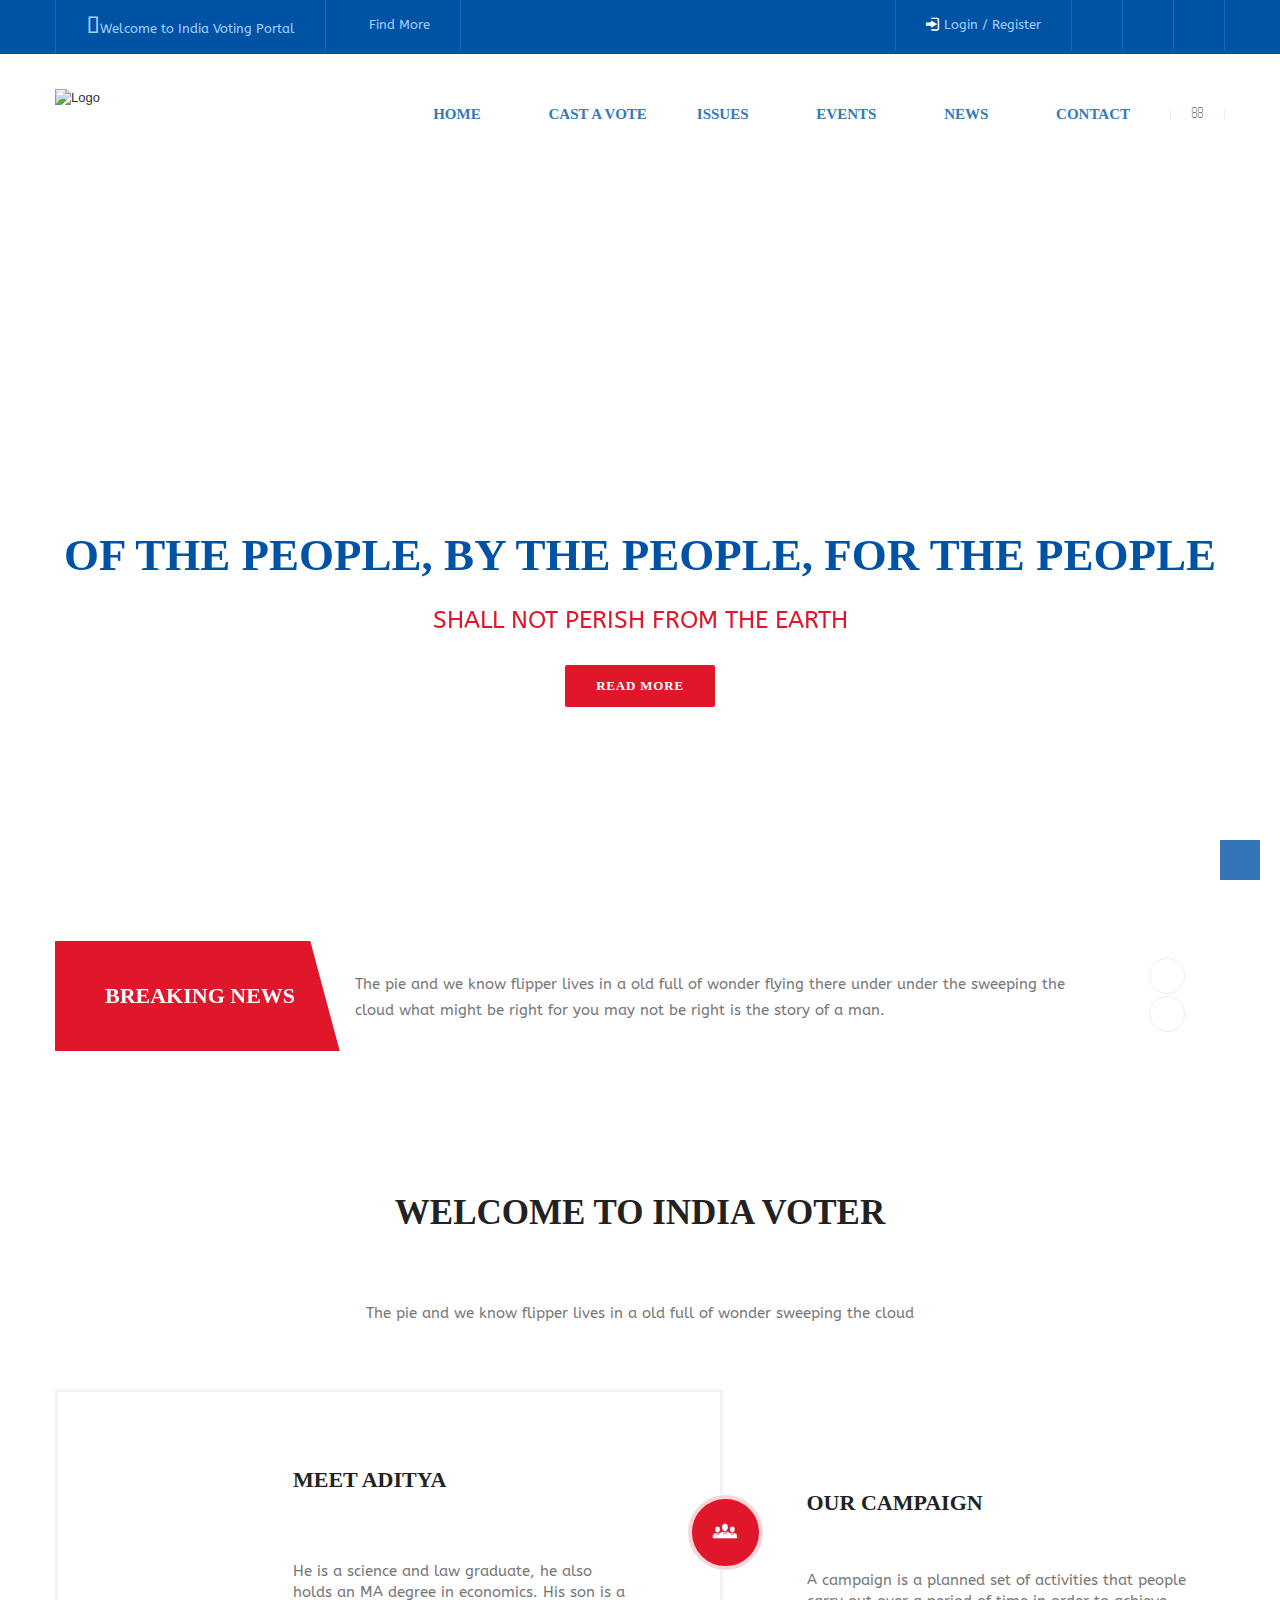
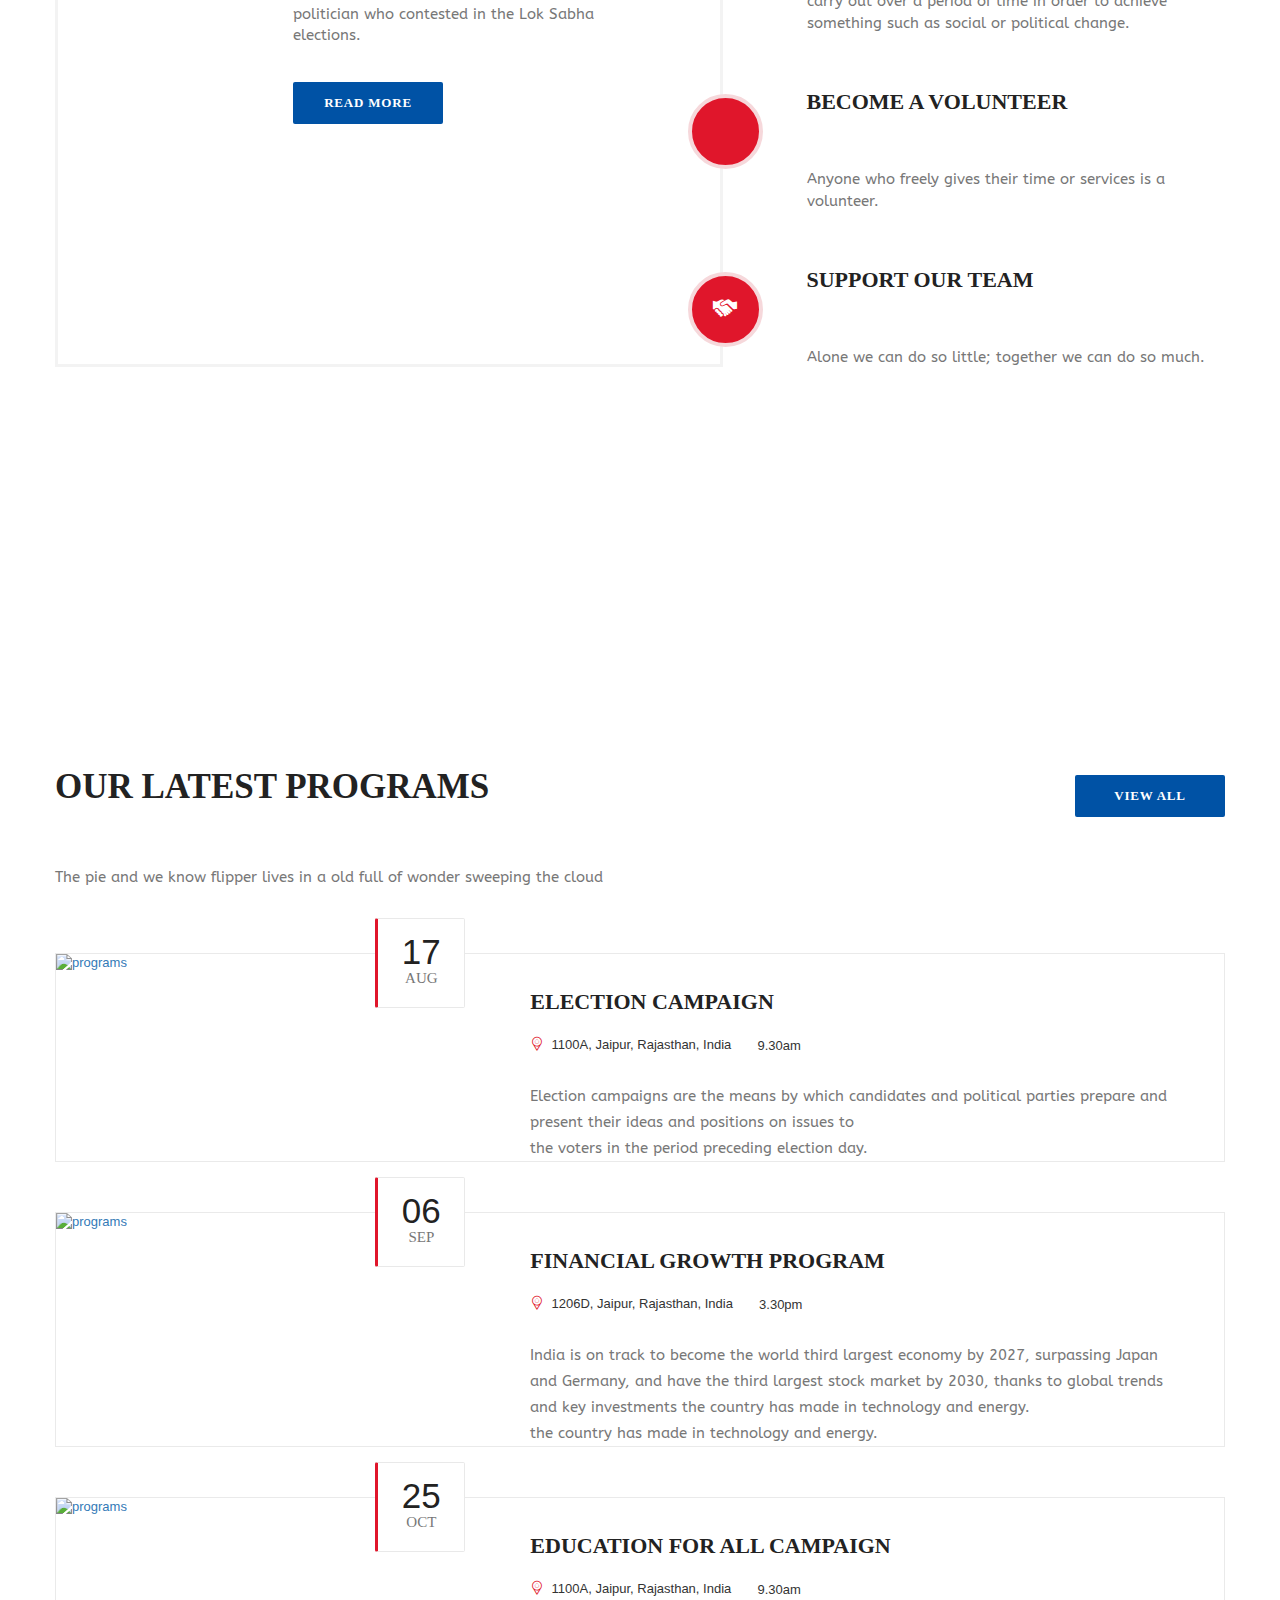
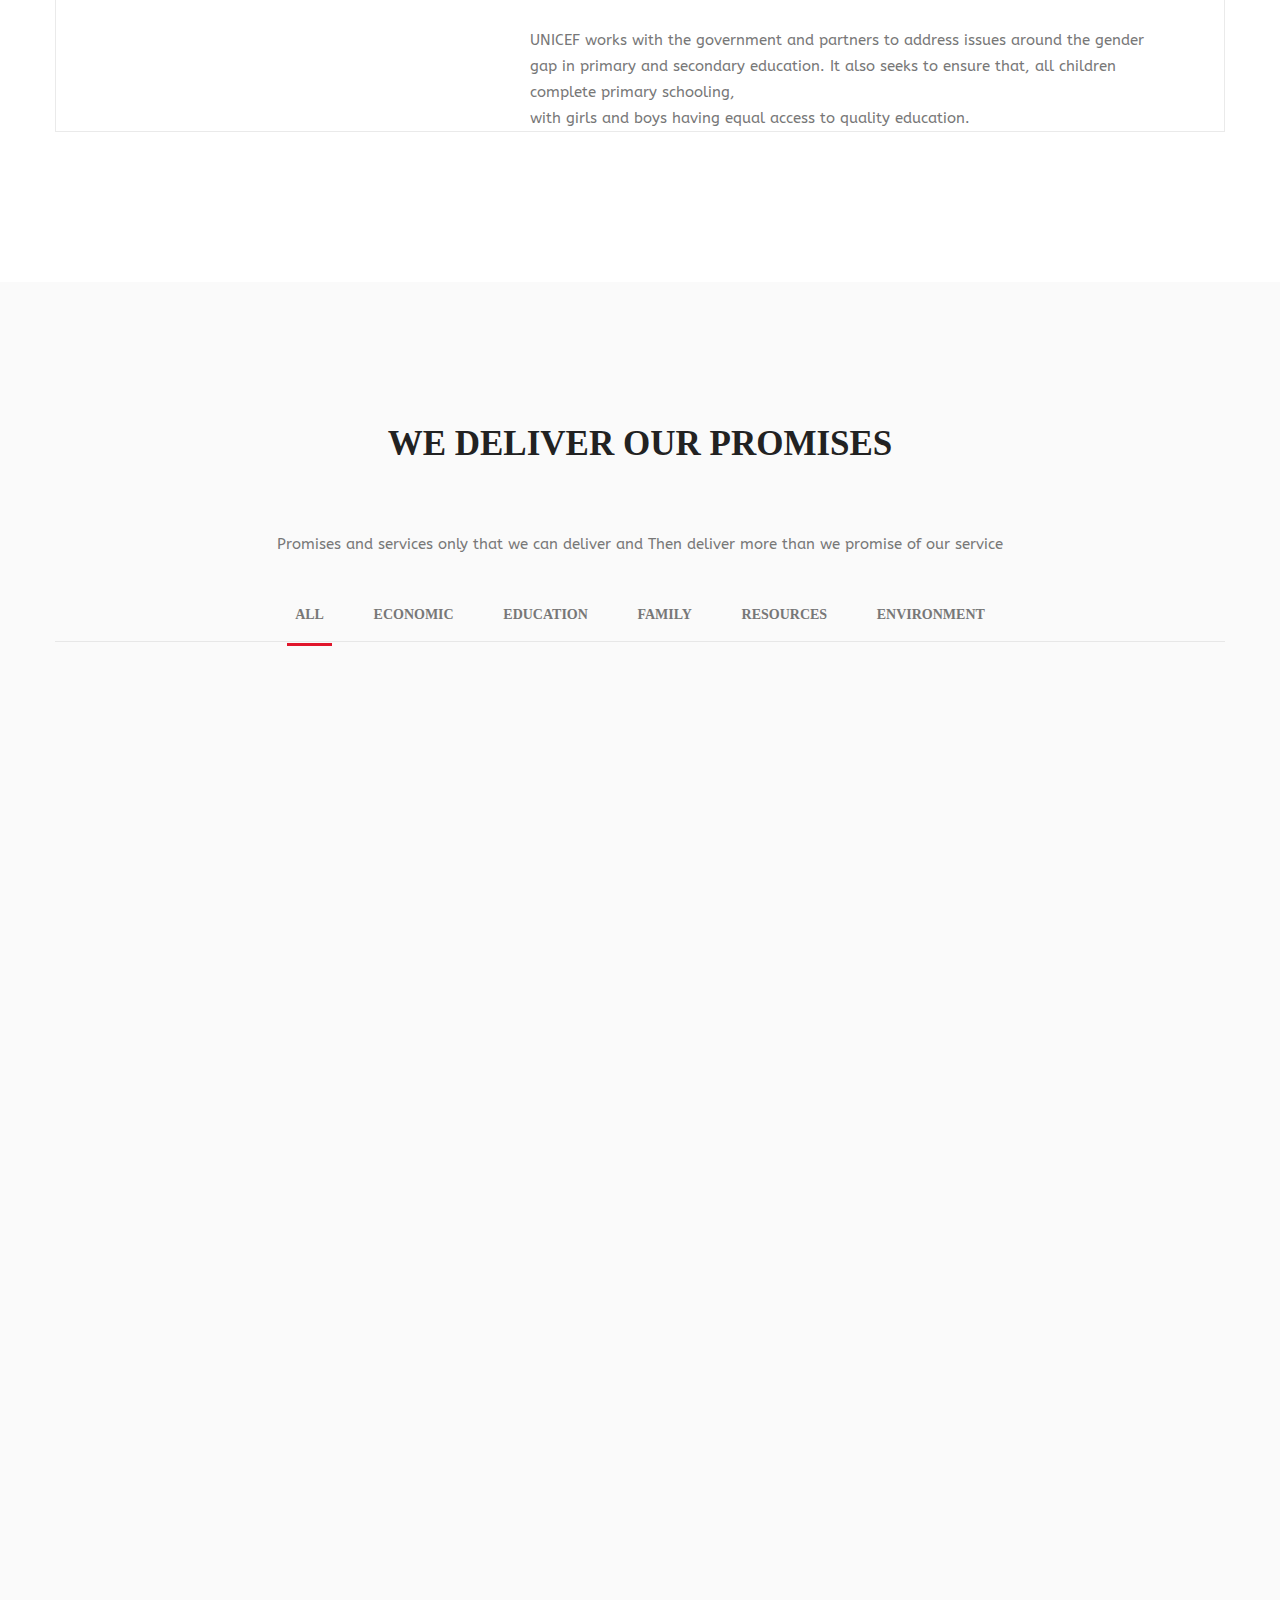
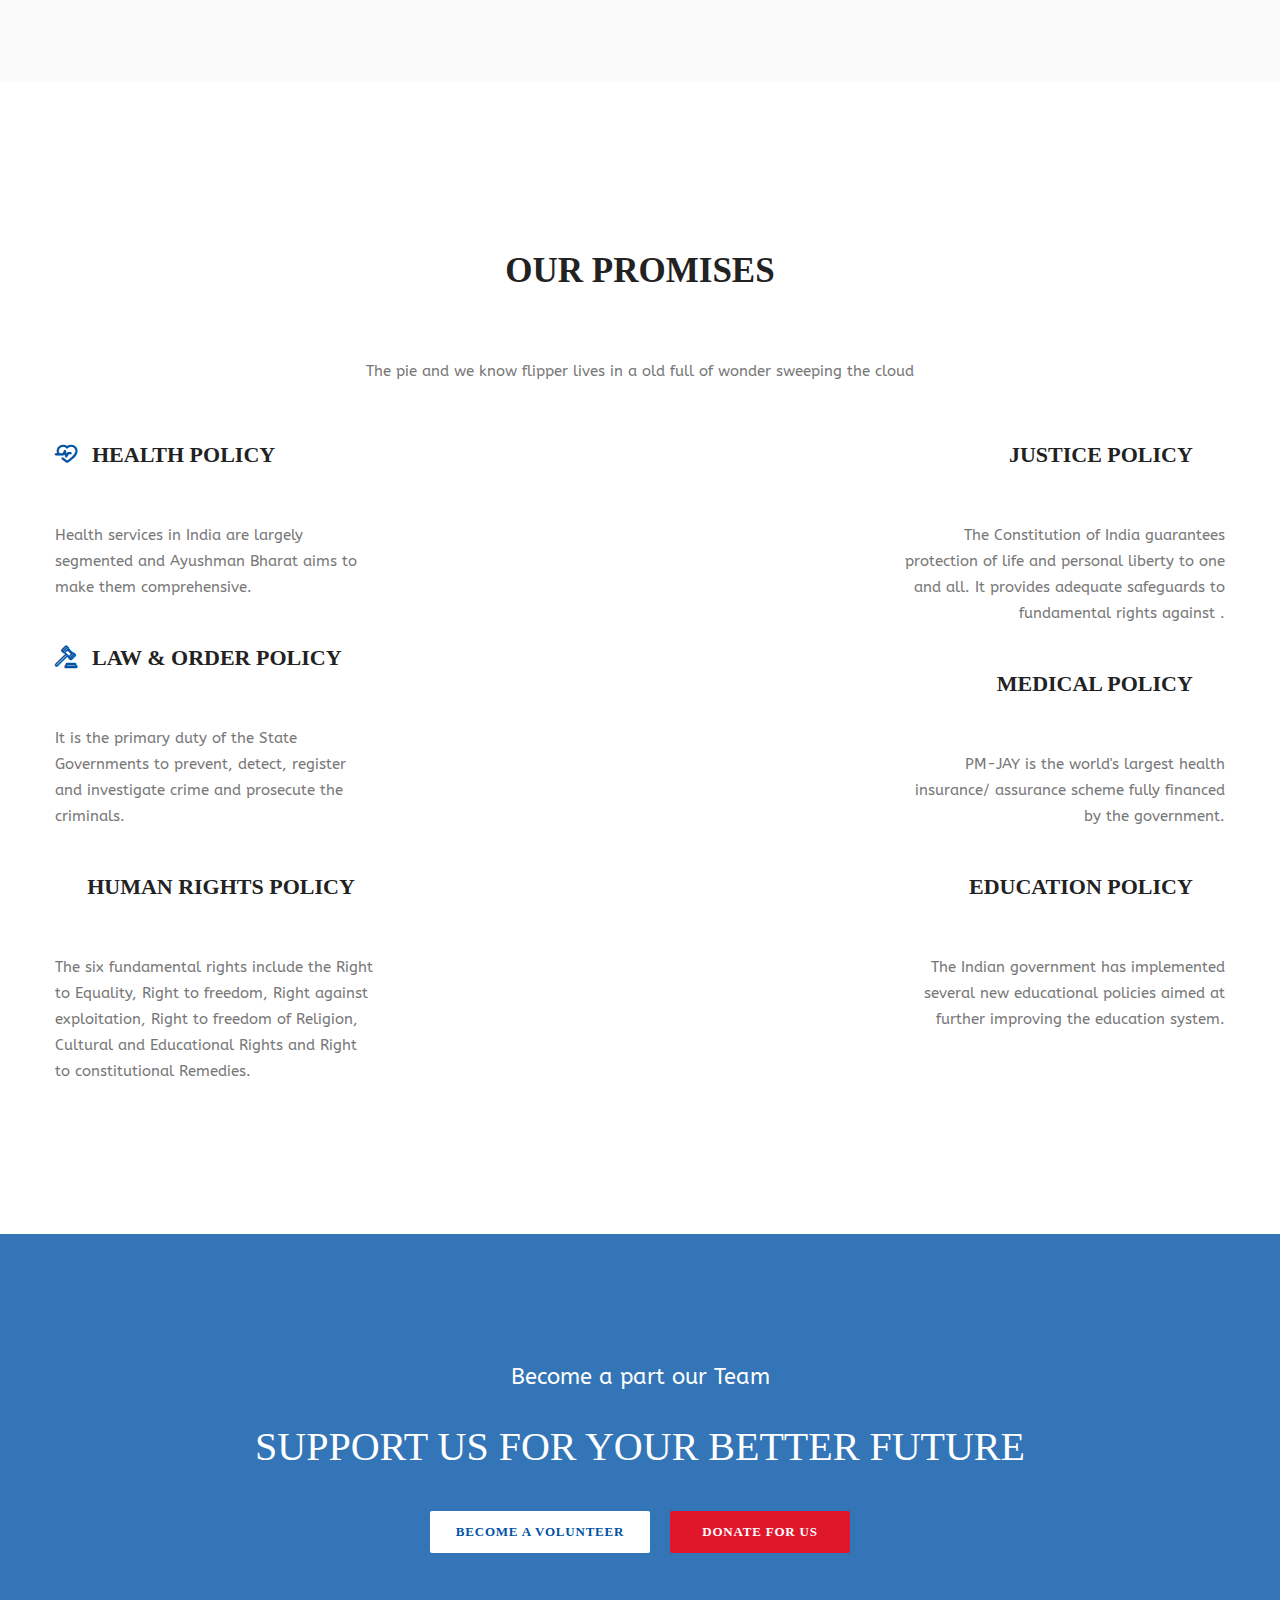
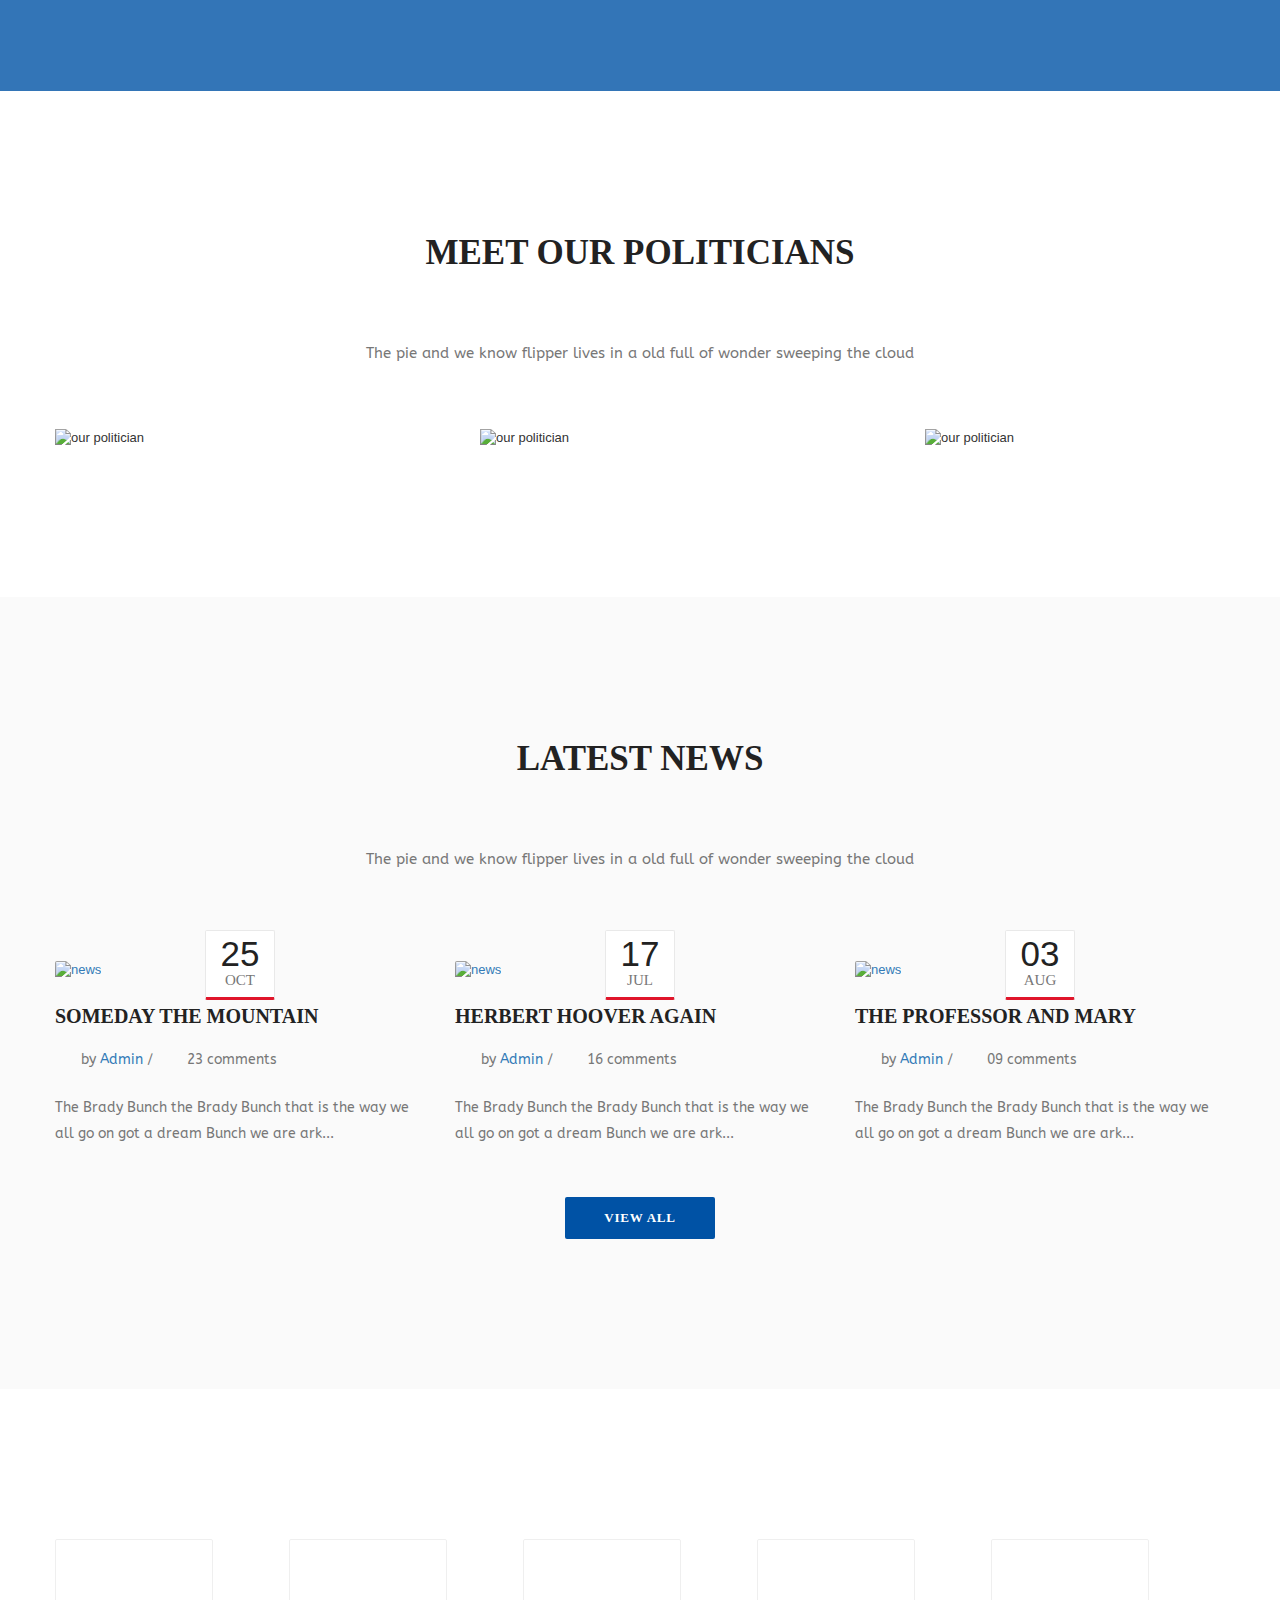
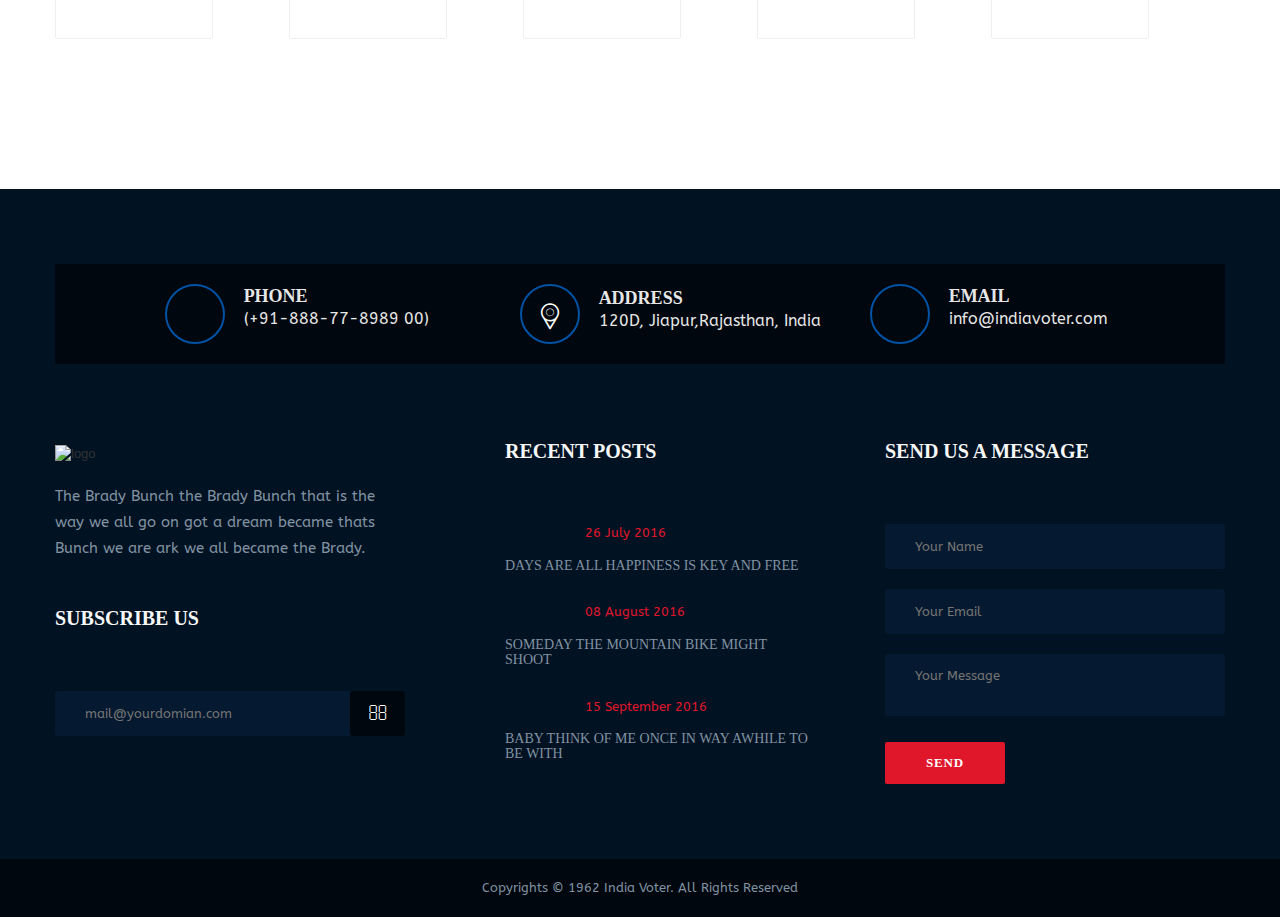
==== index.html @ 615b4b2a "Add files via upload" ====
<!DOCTYPE html>
<html lang="en">

<head>
    <meta charset="utf-8">
    <meta http-equiv="X-UA-Compatible" content="IE=edge">
    <meta name="viewport" content="width=device-width, initial-scale=1">
    <title> India Voter</title>
    <meta name="description" content>
    <meta name="viewport" content="width=device-width, initial-scale=1">
    <!-- Place favicon.ico in the root directory -->
    <!-- all css here -->
    <!-- flaticon -->
    <link rel="stylesheet" href="css/flaticon.css">
    <!-- font-family: 'ABeeZee', sans-serif; -->
    <link href="https://fonts.googleapis.com/css?family=ABeeZee" rel="stylesheet">
    <!-- animate -->
    <link rel="stylesheet" href="css/animate.min.css">
    <!-- bootstrap v3.3.6 css -->
    <link rel="stylesheet" href="css/bootstrap.min.css">
    <!-- owl.carousel css -->
    <link rel="stylesheet" href="css/owl.carousel.css">
    <link rel="stylesheet" href="css/owl.theme.css">
    <!-- font-awesome css -->
    <link rel="stylesheet" href="css/font-awesome.min.css">
    <link rel="stylesheet" href="http://malihu.github.io/custom-scrollbar/3.0.0/jquery.mCustomScrollbar.min.css">

    <!-- RS5.0 Main Stylesheet -->
    <link rel="stylesheet" type="text/css" href="revolution/css/settings.css">

    <!-- RS5.0 Layers and Navigation Styles -->
    <link rel="stylesheet" type="text/css" href="revolution/css/layers.css">
    <link rel="stylesheet" type="text/css" href="revolution/css/navigation.css">


    <link rel="stylesheet" href="style.css">
    <link rel="stylesheet" href="css/responsive.css">
    <script src="js/vendor/modernizr-2.8.3.min.js"></script>
    <!-- REVOLUTION JS FILES -->
    <script src="js/vendor/jquery.js"></script>
    <!-- RS5.0 Core JS Files -->
    <script type="text/javascript" src="revolution/js/jquery.themepunch.tools.min_rev%3D5.0.js"></script>
    <script type="text/javascript" src="revolution/js/jquery.themepunch.revolution.min_rev%3D5.0.js"></script>
    <script type="text/javascript" src="revolution/js/extensions/revolution.extension.slideanims.min.js"></script>
    <script type="text/javascript" src="revolution/js/extensions/revolution.extension.carousel.min.js"></script>

    <script type="text/javascript" src="revolution/js/extensions/revolution.extension.layeranimation.min.js"></script>
    <script type="text/javascript" src="revolution/js/extensions/revolution.extension.navigation.min.js"></script>

    <!--[if lt IE 9]>
		<script src=https://oss.maxcdn.com/html5shiv/3.7.2/html5shiv.min.js></script>
		<script src=https://oss.maxcdn.com/respond/1.4.2/respond.min.js></script>
		<script src=http://html5shiv.googlecode.com/svn/trunk/html5.js></script>
		<![endif]-->
</head>








<body>
    <div class="wrapper">
        <!-- header area start -->
        <header class="header">
            <div class="container-fluid tc-bg-2">
                <div class="container epd-x">
                    <ul class="header-left">
                        <li class="fl pd-x-30 lh-10 pd-y-20 tc-5 fz-13 ff-abee"><i style='font-size:24px' class='fas'>&#xf772;</i>Welcome to India Voting Portal</li>
                        <li class="fl tc-5 fz-13 ff-abee dropdown"><a href="#" data-toggle="dropdown" class="dib pd-x-30 pos-r lh-10 pd-y-20 tc-5 fz-13 ff-abee"><i class="tc-6 fz-10 lh-10 pd-x-r-5 fa fa-chevron-down"></i>Find More</a>
                            <ul class="dropdown-menu">
                                <li><a href="#">Option 1</a></li>
                                <li><a href="#">Option 2</a></li>
                                <li><a href="#">Option 3</a></li>
                            </ul>
                        </li>
                    </ul>
                    <ul class="header-right">
                        <li class="tc-6 fr"><a class="pd-x-20 tc-6 lh-10 pd-y-20 db" href="#"><i class="lh-10 fa fa-linkedin"></i></a></li>
                        <li class="tc-6 fr"><a class="pd-x-20 tc-6 lh-10 pd-y-20 db" href="#"><i class="lh-10 fa fa-instagram"></i></a></li>
                        <li class="tc-6 fr"><a class="pd-x-20 tc-6 lh-10 pd-y-20 db" href="#"><i class="lh-10 fa fa-facebook"></i></a></li>
                        <li class="fr pd-x-30 lh-10 pd-y-20 tc-5 fz-13 ff-abee"><a href="#" class="tc-5"><i class="tc-6 lh-10 pd-x-r-5 flaticon-login"></i>Login / Register</a></li>
                    </ul>
                </div>
            </div>
        </header>
        <div class="clr"></div>
        <!-- header area end -->

        <!-- navbar start -->

        <nav class="navbar-1 stricky">
            <div class="container nav epd-x">
                <div class="nav-logo fl">
                    <a href class="db pd-y-t-35 pd-y-b-35"><img src="img/voterportal.png" alt="Logo"></a>
                </div>
                <div class="fr pd-x-r-60 pd-y-50 hidden-bar-opener-wrapper">
                    <a href="#" class="db tc-3"><i class="fa hidden-bar-opener fa-bars fz-18 lh-10 fr"></i></a>
                </div>
                <div class="nav-item"><span class="fa fa-search cp search-box-btn tc-4 fr pd-x-20"></span>
                    <ul class="nav-right">
                        <li><a href="contact.html">contact</a></li>
                        <li><a href="#">news<i class="fa fa-chevron-down"></i></a>
                            <ul class="dropdown-1">
                                <li><a href="blog-1.html">blog 1</a></li>
                                <li><a href="blog-2.html">blog 2</a></li>
                                <li><a href="blog-single.html">blog single</a></li>
                            </ul>
                        </li>
                        <li><a href="#">events<i class="fa fa-chevron-down"></i></a>
                            <ul class="dropdown-1">
                                <li><a href="events-1.html">event 1</a></li>
                                <li><a href="events-2.html">event 2</a></li>
                                <li><a href="events-single.html">event-single</a></li>
                            </ul>
                        </li>
                        <li><a href="#">issues<i class="fa fa-chevron-down"></i></a>
                            <ul class="dropdown-1">
                                <li><a href="portfolio.html">portfolio</a></li>
                                <li><a href="team.html">team</a></li>
                                <li><a href="team-single.html">team single</a></li>
                                
                            </ul>
                        </li>
                        <li><a href="about1.html">cast a vote</a></li>
                        <li class="active"><a href="#">home<i class="fa fa-chevron-down"></i></a>
                            <ul class="dropdown-1">
                                <li><a href="#">home 1</a></li>
                                <li><a href="index-2.html">home 2</a></li>
                                <li><a href="index-3.html">home 3</a></li>
                            </ul>
                        </li>
                    </ul>
                </div>
            </div>
        </nav>
        <div class="clr"></div>

        <!-- navbar end -->
        <!-- slider-area start -->
        <!-- slider revolution-1 start -->
        <!-- START REVOLUTION SLIDER 5.0 -->
        <div class="rev_slider_wrapper">
            <div id="slider1" class="rev_slider text-uppercase" data-version="5.0">
                <ul>
                    <li data-transition="papercut">
                        <!-- MAIN IMAGE -->
                        <img src="img/slider/Indian-Election.png" alt width="1920" height="820">
                        <!-- LAYER NR. 1 -->
                        <div class="tp-caption News-Title" data-x="center" data-hoffset="0" data-y="center" data-voffset="-166" data-width="123" data-height="1" data-whitespace="normal" data-transform_idle="o:1;" data-transform_in="o:0" data-transform_out="o:0" data-start="500"><img src="img/voterportal.png" alt></div>

                        <!-- LAYER NR. 2 -->
                        <div class="tp-caption News-Title" data-x="center" data-hoffset="0" data-y="center" data-voffset="-46" data-width="1920" data-height="30" data-whitespace="normal" data-transform_idle="o:1;" data-transform_in="o:0" data-transform_out="o:0" data-whitesapce="['nowrap','normal','normal','normal']" data-lineheight="[60,30,25,20]" data-fontsize="[45,32,28,20]" data-fontweight="[800,800,800,500]" data-start="500">
                            <div class="ff-ssp lh-60 tc-1 text-uppercase text-center">OF THE PEOPLE, BY THE PEOPLE, FOR THE PEOPLE</div>
                        </div>
                        <!-- LAYER NR.2 -->
                        <div class="tp-caption News-Title" data-x="center" data-hoffset="0" data-y="center" data-voffset="34" data-width="470" data-height="18" data-whitespace="normal" data-transform_idle="o:1;" data-transform_in="o:0" data-transform_out="o:0" data-whitesapce="['nowrap','normal','normal','normal']" data-lineheight="[18,15,15,15]" data-fontsize="[24,16,16,16]" data-fontweight="[400,400,400,400]" data-start="500">
                            <div class="text-uppercase text-center ls-40 lh-60 ff-abee tc-2">SHALL NOT PERISH FROM THE EARTH</div>
                        </div>
                        <!-- LAYER NR.3 -->
                        <!-- LAYER NR.4 -->
                        <div class="tp-caption News-Title" data-x="center" data-hoffset="0" data-y="center" data-voffset="100" data-width="['auto', 'auto', 'auto', 'auto']" data-height="42" data-whitespace="nowrap" data-transform_idle="o:1;" data-transform_in="o:0" data-transform_out="o:0" data-lineheight="[50,50,50,50]" data-start="500">
                            <div class="btn-one">read more</div>
                        </div>

                    </li>
                    

                    <!-- slider-2 -->
                    <li data-transition="boxslide">
                        <!-- MAIN IMAGE -->
                        <img src="img/slider/Indian-Election1.png" alt width="1920" height="820">
                        <!-- LAYER NR. 1 -->
                        <div class="tp-caption News-Title" data-x="center" data-hoffset="0" data-y="center" data-voffset="-145" data-width="165" data-height="1" data-whitespace="normal" data-transform_idle="o:1;" data-transform_in="o:0" data-transform_out="o:0" data-start="500"><img src="img/logo-2.png" alt></div>

                        <!-- LAYER NR. 2 -->
                        <div class="tp-caption News-Title" data-x="center" data-hoffset="0" data-y="center" data-voffset="-43" data-width="1920" data-height="30" data-whitespace="normal" data-transform_idle="o:1;" data-transform_in="o:0" data-transform_out="o:0" data-whitesapce="['nowrap','normal','normal','normal']" data-lineheight="[60,30,25,20]" data-fontsize="[45,32,28,20]" data-fontweight="[800,800,800,500]" data-start="500">
                            <div class="ff-ssp lh-60 tc-6 text-center">Politics is for the Present, but an Equation
                                <br> is for the Eternity</div>
                        </div>
                        <!-- LAYER NR.2 -->
                        <div class="tp-caption News-Title" data-x="center" data-hoffset="0" data-y="center" data-voffset="100" data-width="['auto', 'auto', 'auto', 'auto']" data-height="42" data-whitespace="nowrap" data-transform_idle="o:1;" data-transform_in="o:0" data-transform_out="o:0" data-lineheight="[50,50,50,50]" data-start="500">
                            <div class="btn-two">read more</div>
                        </div>

                    </li>
                    <!-- slider 03 -->
                    <li data-transition="3dcurtain-horizontal">
                        <!-- MAIN IMAGE -->
                        <img src="img/slider/Indian-Election2.jpg" alt width="1920" height="1070">
                        <!-- LAYER NR. 1 -->
                        <div class="tp-caption News-Title" data-x="center" data-hoffset="0" data-y="center" data-voffset="-65" data-width="123" data-height="1" data-whitespace="normal" data-transform_idle="o:1;" data-transform_in="o:0" data-transform_out="o:0" data-start="500"><img src="img/logo-3.png" alt></div>

                        <!-- LAYER NR. 2 -->
                        <div class="tp-caption News-Title" data-x="center" data-hoffset="0" data-y="center" data-voffset="20" data-width="1920" data-height="30" data-whitespace="normal" data-transform_idle="o:1;" data-transform_in="o:0" data-transform_out="o:0" data-whitesapce="['nowrap','normal','normal','normal']" data-lineheight="[65,30,25,20]" data-fontsize="[50,32,28,20]" data-fontweight="[800,800,800,500]" data-start="500">
                            <div class="ff-ssp lh-60 tc-6 text-center">Great Nation is a Nation that respects
                                <br> the Service of a Hero</div>
                        </div>
                        <!-- LAYER NR.2 -->
                        <div class="tp-caption News-Title" data-x="center" data-hoffset="0" data-y="center" data-voffset="185" data-width="['auto', 'auto', 'auto', 'auto']" data-height="42" data-whitespace="nowrap" data-transform_idle="o:1;" data-transform_in="o:0" data-transform_out="o:0" data-lineheight="[50,50,50,50]" data-start="500">
                            <div class="btn-one">read more</div>
                        </div>

                    </li>
                </ul>
            </div>
            <div class="container pos-r epd-x">
                <div class="carousel-news container epd-x">
                    <div class="carousel-news-content">
                        <div class="carousel-news-content-left fl pos-r epd-x-l">
                            <h4 class="tc-6 ff-ssp dib vam pd-x-l-50 text-uppercase fz-22 fw-b">BREAKING NEWS</h4>
                        </div>
                        <div class="carousel-news-content-slide-wrapper pos-r">
                            <div class="carousel-news-content-slide">
                                <p class="tc-4 fw-n lh-26 dib vam ff-abee fz-15">The pie and we know flipper lives in a old full of wonder flying there under under the sweeping the cloud what might be right for you may not be right is the story of a man.</p>
                            </div>
                            <div class="carousel-news-content-slide">
                                <p class="tc-4 fw-n lh-26 dib vam ff-abee fz-15">The flipper lives in a old full of wonder flying there under under the sweeping the cloud what might be right for you may not be right is the story of a man.</p>
                            </div>
                            <div class="carousel-news-content-slide">
                                <p class="tc-4 fw-n lh-26 dib vam ff-abee fz-15">we know flipper lives in a old full of wonder flying there under under the sweeping the cloud what might be right for you may not be right is the story of a man.</p>
                            </div>
                        </div>
                    </div>

                </div>
            </div>
            <!-- END REVOLUTION SLIDER -->
        </div>
        <!-- END OF SLIDER WRAPPER -->

        <!-- slider-area end-->

        <!-- welcome start -->

        <section class="container-fluid welcome sp-lg">
            <div class="container epd-x">
                <h2 class="section-heading-center">welcome to India Voter</h2>
                <p class="section-heading-center-detail">The pie and we know flipper lives in a old full of wonder sweeping the cloud </p>
                <div class="welcome-left col-sm-7 epd-x-l">
                    <div class="welcome-left-absolute">
                        <img src="img/resources/welcome-1.png" alt>
                    </div>
                    <div class="welcome-left-content">
                        <h3 class="section-sub-heading-left">MEET Aditya</h3>
                        <p class="ff-abee fz-15 tc-4 fw-n pd-y-b-35">He is a science and law graduate, he also holds an MA degree in economics. His son is a politician who contested in the Lok Sabha elections. </p>
                        <a href="#" class="db btn-two">read more</a>
                        <div class="clr"></div>
                        <img class="pd-y-t-40" src="img/resources/welcome-2.png" alt>
                    </div>
                </div>
                <div class="welcome-right col-sm-5 pd-x-l-35">
                    <div class="welcome-right-content">
                        <div class="welcome-right-content-text pd-y-b-60">
                            <h3 class="section-sub-heading-left-2">Our Campaign</h3>
                            <p class="fw-n ff-abee fz-15 tc-4">A campaign is a planned set of activities that people carry out over a period of time in order to achieve something such as social or political change. </p>
                            <div class="welcome-right-content-text-absolute">
                                <i class="flaticon-social"></i>
                            </div>
                        </div>
                        <div class="welcome-right-content-text pd-y-b-60">
                            <h3 class="section-sub-heading-left-2">Become a volunteer</h3>
                            <p class="fw-n ff-abee fz-15 tc-4">Anyone who freely gives their time or services is a volunteer. </p>
                            <div class="welcome-right-content-text-absolute">
                                <i class="fa fa-bullhorn"></i>
                            </div>
                        </div>
                        <div class="welcome-right-content-text">
                            <h3 class="section-sub-heading-left-2">Support Our Team</h3>
                            <p class="fw-n ff-abee fz-15 tc-4">Alone we can do so little; together we can do so much. </p>
                            <div class="welcome-right-content-text-absolute">
                                <i class="flaticon-hand-shake"></i>
                            </div>
                        </div>
                    </div>
                </div>
            </div>
        </section>
        <div class="clr"></div>
        <!-- welcome end -->

        <!-- programs start -->

        <section class="programs container sp-lg epd-x">
            <div class="section-heading-left fl">OUR LATEST PROGRAMS</div>
            <a href="#" class="btn-two fr">view all</a>
            <div class="clr"></div>
            <p class="section-heading-left-detail">The pie and we know flipper lives in a old full of wonder sweeping the cloud </p>
            <!-- programs-item 1st row -->
            <div class="programs-item clearfix m-y-b-50">
                <div class="col-sm-4 epd-x-l pd-x-r-20">
                    <a href="#">
                        <div class="programs-item-img-holder">
                            <img src="img/resources/programs-1.png" alt="programs">
                            <div class="programs-item-img-date">
                                <h2 class="fz-35 pd-y-t-20 lh-26 tc-3 fz-abee fw-n text-center">17</h2>
                                <p class="tc-4 lh-26 ff-ssp text-uppercase fz-15 fw-n text-center">aug</p>
                            </div>
                        </div>
                    </a>
                </div>
                <div class="col-sm-8 pd-x-l-85 pd-x-r-55">
                    <a href="#"><h4 class="ff-ssp fz-22 lh-15 fw-b programs-item-heading tc-3 text-uppercase pd-y-t-40">ELECTION CAMPAIGN</h4>
                    </a>
                    <ul class="pd-y-30 clearfix">
                        <li class="fl lh-10"><i class="fz-14 tc-2 flaticon-location-marker"></i>&nbsp;&nbsp;1100A, Jaipur, Rajasthan, India </li>
                        <li class="fl lh-10 pd-x-l-8"><i class="fa fz-14 tc-2 fa-clock-o"></i>&nbsp;&nbsp;9.30am</li>
                    </ul>
                    <div class="clr"></div>
                    <p class="lh-26 tc-4 ff-abee fz-15 fw-n">Election campaigns are the means by which candidates and political parties prepare and present their ideas and positions on issues to 
                        <br> the voters in the period preceding election day. </p>
                </div>
            </div>
            <!-- programs-item 2nd row -->
            <div class="programs-item clearfix m-y-b-50">
                <div class="col-sm-4 epd-x-l pd-x-r-20">
                    <a href="#">
                        <div class="programs-item-img-holder">
                            <img src="img/resources/programs-2.png" alt="programs">
                            <div class="programs-item-img-date">
                                <h2 class="fz-35 pd-y-t-20 lh-26 tc-3 fz-abee fw-n text-center">06</h2>
                                <p class="tc-4 lh-26 ff-ssp text-uppercase fz-15 fw-n text-center">sep</p>
                            </div>
                        </div>
                    </a>
                </div>
                <div class="col-sm-8 pd-x-l-85 pd-x-r-55">
                    <a href="#"><h4 class="ff-ssp fz-22 lh-15 fw-b tc-3 programs-item-heading text-uppercase pd-y-t-40">FINANCIAL GROWTH PROGRAM</h4>
                    </a>
                    <ul class="pd-y-30 clearfix">
                        <li class="fl lh-10"><i class="fz-14 tc-2 flaticon-location-marker"></i>&nbsp;&nbsp;1206D, Jaipur, Rajasthan, India</li>
                        <li class="fl lh-10 pd-x-l-8"><i class="fa fz-14 tc-2 fa-clock-o"></i>&nbsp;&nbsp;3.30pm</li>
                    </ul>
                    <div class="clr"></div>
                    <p class="lh-26 tc-4 ff-abee fz-15 fw-n">India is on track to become the world third largest economy by 2027, surpassing Japan and Germany, and have the third largest stock market by 2030, thanks to global trends and key investments the country has made in technology and energy.
                        <br> the country has made in technology and energy. </p>
                </div>
            </div>
            <!-- programs-item 3rd row -->
            <div class="programs-item clearfix">
                <div class="col-sm-4 epd-x-l pd-x-r-20">
                    <a href="#">
                        <div class="programs-item-img-holder">
                            <img src="img/resources/programs-1.png" alt="programs">
                            <div class="programs-item-img-date">
                                <h2 class="fz-35 pd-y-t-20 lh-26 tc-3 fz-abee fw-n text-center">25</h2>
                                <p class="tc-4 lh-26 ff-ssp text-uppercase fz-15 fw-n text-center">oct</p>
                            </div>
                        </div>
                    </a>
                </div>
                <div class="col-sm-8 pd-x-l-85 pd-x-r-55">
                    <a href="#"><h4 class="ff-ssp fz-22 lh-15 fw-b tc-3 programs-item-heading text-uppercase pd-y-t-40">EDUCATION FOR ALL CAMPAIGN</h4>
                    </a>
                    <ul class="pd-y-30 clearfix">
                        <li class="fl lh-10"><i class="fz-14 tc-2 flaticon-location-marker"></i>&nbsp;&nbsp;1100A, Jaipur, Rajasthan, India</li>
                        <li class="fl lh-10 pd-x-l-8"><i class="fa fz-14 tc-2 fa-clock-o"></i>&nbsp;&nbsp;9.30am</li>
                    </ul>
                    <div class="clr"></div>
                    <p class="lh-26 tc-4 ff-abee fz-15 fw-n">UNICEF works with the government and partners to address issues around the gender gap in primary and secondary education. It also seeks to ensure that, all children complete primary schooling,
                        <br> with girls and boys having equal access to quality education. </p>
                </div>
            </div>
        </section>
        <div class="clr"></div>
        <!-- programs end -->
        <!-- promises start -->
        <section class="promises container-fluid epd-x sp-lg tc-bg-1">
            <div class="container epd-x">
                <h2 class="section-heading-center">we deliver our promises</h2>
                <p class="section-heading-center-detail">Promises and services only that we can deliver and Then deliver more than we promise of our service </p> </p>

                <div class="mixit-control">
                    <ul>
                        <li data-filter="all" class="tc-4 pd-x-23 pd-y-b-23 cp dib lh-10 filter text-uppercase ff-ssp fz-14 fw-b">all</li>
                        <li data-filter=".category-1" class="tc-4 pd-x-23 pd-y-b-23 cp dib lh-10 filter text-uppercase ff-ssp fz-14 fw-b">economic</li>
                        <li data-filter=".category-2" class="tc-4 pd-x-23 pd-y-b-23 cp dib lh-10 filter text-uppercase ff-ssp fz-14 fw-b">education</li>
                        <li data-filter=".category-1" class="tc-4 pd-x-23 pd-y-b-23 cp dib lh-10 filter text-uppercase ff-ssp fz-14 fw-b">family</li>
                        <li data-filter=".category-3" class="tc-4 pd-x-23 pd-y-b-23 cp dib lh-10 filter text-uppercase ff-ssp fz-14 fw-b">resources</li>
                        <li data-filter=".category-4" class="tc-4 pd-x-23 pd-y-b-23 cp dib lh-10 filter text-uppercase ff-ssp fz-14 fw-b">environment</li>
                    </ul>
                    <div class="clr"></div>
                </div>
                <div id="mixit" class="mixit pd-y-t-60">
                    <div class="mix col-sm-4 pd-x-r-20 category-2 category-4 epd-x-l">
                        <div class="mix-img-wrapper pos-r">
                            <img src="img/resources/promises-1.png" alt>
                            <div class="overlay">
                                <div class="overlay-content">
                                    <h4 class="ff-ssp text-uppercase text-center fz-20 fw-b lh-14 tc-6 pd-y-b-20">5 min corruption law</h4>
                                    <a href="#" class="btn-three center db">view detail</a>
                                </div>
                            </div>
                        </div>
                    </div>
                    <div class="mix col-sm-4 pd-x-r-20 epd-x-l category-1 pd-y-t-30">
                        <div class="mix-img-wrapper pos-r">
                            <img src="img/resources/promises-2.png" alt>
                            <div class="overlay">
                                <div class="overlay-content">
                                    <h4 class="ff-ssp text-uppercase text-center fz-20 fw-b lh-14 tc-6 pd-y-b-20">5 min corruption law</h4>
                                    <a href="#" class="btn-three center db">view detail</a>
                                </div>
                            </div>
                        </div>
                    </div>
                    <div class="gap"></div>
                    <div class="mix col-sm-4 pd-x-10">
                        <div class="mix-img-wrapper pos-r">
                            <img src="img/resources/promises-3.png" alt>
                            <div class="overlay">
                                <div class="overlay-content">
                                    <h4 class="ff-ssp text-uppercase text-center fz-20 fw-b lh-14 tc-6 pd-y-b-20">5 min corruption law</h4>
                                    <a href="#" class="btn-three center db">view detail</a>
                                </div>
                            </div>
                        </div>
                    </div>
                    <div class="mix col-sm-4 pd-x-10 category-1 category-3 pd-y-t-30">
                        <div class="mix-img-wrapper pos-r">
                            <img src="img/election.jpeg" alt>
                            <div class="overlay">
                                <div class="overlay-content">
                                    <h4 class="ff-ssp text-uppercase text-center fz-20 fw-b lh-14 tc-6 pd-y-b-20">5 min corruption law</h4>
                                    <a href="#" class="btn-three center db">view detail</a>
                                </div>
                            </div>
                        </div>
                    </div>
                    <div class="gap"></div>
                    <div class="mix col-sm-4 pd-x-l-20 category-2 category-4 epd-x-r">
                        <div class="mix-img-wrapper pos-r">
                            <img src="img/resources/promises-5.png" alt>
                            <div class="overlay">
                                <div class="overlay-content">
                                    <h4 class="ff-ssp text-uppercase text-center fz-20 fw-b lh-14 tc-6 pd-y-b-20">5 min corruption law</h4>
                                    <a href="#" class="btn-three center db">view detail</a>
                                </div>
                            </div>
                        </div>
                    </div>
                    <div class="mix col-sm-4 pd-x-l-20 category-2 category-3 category-1 epd-x-r pd-y-t-30">
                        <div class="mix-img-wrapper pos-r">
                            <img src="img/resources/promises-6.png" alt>
                            <div class="overlay">
                                <div class="overlay-content">
                                    <h4 class="ff-ssp text-uppercase text-center fz-20 fw-b lh-14 tc-6 pd-y-b-20">5 min corruption law</h4>
                                    <a href="#" class="btn-three center db">view detail</a>
                                </div>
                            </div>
                        </div>
                    </div>

                    <div class="gap"></div>
                    <div class="gap"></div>
                </div>
            </div>
        </section>
        <div class="clr"></div>
        <!-- promises end -->

        <!-- our-promises start -->

        <section class="our-promises xs-res sp-lg container epd-x">
            <h2 class="section-heading-center">OUR PROMISES</h2>
            <p class="section-heading-center-detail">The pie and we know flipper lives in a old full of wonder sweeping the cloud </p>
            <div class="our-promises-content-wrapper pos-r">
                <!-- our-promises-left -->
                <div class="col-sm-4 epd-x-l pd-x-r-70">
                    <div class="our-promises-content pd-y-b-50">
                        <h3 class="section-sub-heading-left-2"><i class="flaticon-lifeline-in-a-heart-outline tc-1 pd-x-r-15"></i>health policy</h3>
                        <p class="ff-abee fz-15 fw-n tc-4 lh-26">Health services in India are largely segmented and Ayushman Bharat aims to make them comprehensive. </p>
                    </div>
                    <div class="our-promises-content pd-y-b-50">
                        <h3 class="section-sub-heading-left-2"><i class="flaticon-gavel tc-1 pd-x-r-15"></i>LAW &amp; ORDER POLICY</h3>
                        <p class="ff-abee fz-15 fw-n tc-4 lh-26">It is the primary duty of the State Governments to prevent, detect, register and investigate crime and prosecute the criminals. </p>
                    </div>
                    <div class="our-promises-content">
                        <h3 class="section-sub-heading-left-2"><i class="fa fa-shield tc-1 lh-15 pd-x-r-15"></i>HUMAN RIGHTS POLICY</h3>
                        <p class="ff-abee fz-15 fw-n tc-4 lh-26">The six fundamental rights include the Right to Equality, Right to freedom, Right against exploitation, Right to freedom of Religion, Cultural and Educational Rights and Right to constitutional Remedies.  </p>
                    </div>
                </div>
                <div class="our-promises-content-absolute">
                    <img src="img/resources/india_flag.png" alt>
                </div>
                <!-- our-promises-right -->
                <div class="col-sm-4 col-sm-offset-4 epd-x-r pd-x-l-70">
                    <div class="our-promises-content pd-y-b-50">
                        <h3 class="section-sub-heading-left-3 fr">JUSTICE POLICY<i class="fa fa-home lh-15 tc-1 pd-x-l-15"></i></h3>
                        <div class="clr"></div>
                        <p class="ff-abee text-right fz-15 fw-n tc-4 lh-26">The Constitution of India guarantees protection of life and personal liberty to one and all. It provides adequate safeguards to fundamental rights against . </p>
                    </div>
                    <div class="our-promises-content pd-y-b-50">
                        <h3 class="section-sub-heading-left-3 fr">MEDICAL POLICY<i class="fa fa-medkit lh-15 tc-1 pd-x-l-15"></i></h3>
                        <div class="clr"></div>
                        <p class="ff-abee text-right fz-15 fw-n tc-4 lh-26">PM-JAY is the world's largest health insurance/ assurance scheme fully financed by the government. </p>
                    </div>
                    <div class="our-promises-content">
                        <h3 class="section-sub-heading-left-3 fr">EDUCATION POLICY<i class="fa fa-book lh-15 tc-1 pd-x-l-15"></i></h3>
                        <div class="clr"></div>
                        <p class="ff-abee text-right fz-15 fw-n tc-4 lh-26">The Indian government has implemented several new educational policies aimed at further improving the education system. </p>
                    </div>
                </div>
            </div>
        </section>
        <div class="clr"></div>
        <!-- our-promises end -->

        <!-- callout start -->

        <div class="container-fluid callout sp-lg-2 clearfix">
            <p class="fz-22 ff-abee fw-n tc-6 lh-11 text-center">Become a part our Team</p>
            <h2 class="fz-40 ff-ssp-l fw-n text-center tc-6 lh-28 text-uppercase pd-y-t-50">Support Us for your Better Future</h2>
            <div class="callout-btn pd-y-t-50">
                <div class="btn-four fl ">become a volunteer</div>
                <div class="btn-five fl m-x-l-20">donate for us</div>
            </div>
        </div>
        <div class="clr"></div>
        <!-- callout end -->


        <!-- politicians start -->

        <section class="container sp-lg politicians epd-x">
            <h2 class="section-heading-center">meet our politicians</h2>
            <p class="section-heading-center-detail">The pie and we know flipper lives in a old full of wonder sweeping the cloud </p>
            <div class="col-md-4 epd-x-l pd-x-r-90">
                <div class="politicians-img-wrapper-1 pos-r">
                    <img src="img/resources/politician-1.png" alt="our politician">
                    <div class="politicians-img-overlay-1">
                        <h4 class="ff-ssp fz-22 fw-n pd-y-t-102 pd-y-b-25 text-uppercase tc-3 lh-15"></h4>
                        <a href="team-single.html"><p class="tc-1 fz-14 fw-n ff-abee lh-10 pd-y-b-35">Media wing specialist</p></a>
                        <p class="fz-15 ff-abee fw-n lh-26 tc-4">The Brady Bunch the Brady Bunch that is the way we all go on got a dream came thats Bunch we are ark we all became the your true. </p>
                        <ul>
                            <li class="politicians-img-overlay-social"><i class="fa fa-facebook"></i></li>
                            <li class="politicians-img-overlay-social"><i class="fa fa-twitter"></i></li>
                            <li class="politicians-img-overlay-social"><i class="fa fa-linkedin"></i></li>
                        </ul>
                    </div>
                </div>
            </div>
            <div class="col-md-4 pd-x-l-35 pd-x-r-35">
                <div class="politicians-img-wrapper-2 pos-r politicians-img-wrapper-different">
                    <img src="img/resources/politician-2.png" alt="our politician">
                    <div class="politicians-img-overlay-2">
                        <h4 class="ff-ssp fz-22 fw-n pd-y-t-102 pd-y-b-25 text-uppercase tc-3 lh-15"></h4>
                        <a href="team-single.html"><p class="tc-1 fz-14 fw-n ff-abee lh-10 pd-y-b-35">Urmila</p></a>
                        <p class="fz-15 ff-abee fw-n lh-26 tc-4">The Brady Bunch the Brady Bunch that is the way we all go on got a dream came thats Bunch we are ark we all became the your true. </p>
                        <ul>
                            <li class="politicians-img-overlay-social"><i class="fa fa-facebook"></i></li>
                            <li class="politicians-img-overlay-social"><i class="fa fa-twitter"></i></li>
                            <li class="politicians-img-overlay-social"><i class="fa fa-linkedin"></i></li>
                        </ul>
                    </div>
                </div>
            </div>
            <div class="col-md-4 epd-x-r pd-x-l-90">
                <div class="politicians-img-wrapper-3 pos-r">
                    <img src="img/resources/politician-3.png" alt="our politician">
                    <div class="politicians-img-overlay-3">
                        <h4 class="ff-ssp fz-22 fw-n pd-y-t-102 text-right pd-y-b-25 text-uppercase tc-3 lh-15">Gautam</h4>
                        <a href="team-single.html"><p class="tc-1 fz-14 fw-n ff-abee lh-10 text-right pd-y-b-35">Education consultent</p></a>
                        <p class="fz-15 ff-abee fw-n lh-26 text-right tc-4">The Brady Bunch the Brady Bunch that is the way we all go on got a dream came thats Bunch we are ark we all became the your true. </p>
                        <ul>
                            <li class="politicians-img-overlay-social"><i class="fa fa-facebook"></i></li>
                            <li class="politicians-img-overlay-social"><i class="fa fa-twitter"></i></li>
                            <li class="politicians-img-overlay-social"><i class="fa fa-linkedin"></i></li>
                        </ul>
                    </div>
                </div>
            </div>
        </section>

        <!-- politicians end -->
        <div class="clr"></div>
        <!-- latest-news start -->

        <section class="container-fluid news sp-lg tc-bg-1">
            <div class="container epd-x">
                <h2 class="section-heading-center">latest news</h2>
                <p class="section-heading-center-detail">The pie and we know flipper lives in a old full of wonder sweeping the cloud </p>
                <div class="news-content">
                    <!-- 1st content-->
                    <div class="col-sm-4 pd-y-t-25 epd-x-l pd-x-r-20">
                        <a href="#">
                            <div class="news-content-img-holder clearfix">
                                <img src="img/resources/news-1.png" alt="news">
                                <div class="news-content-img-date">
                                    <h2 class="fz-35 pd-y-t-10 lh-26 tc-3 fz-abee fw-n text-center">25</h2>
                                    <p class="tc-4 lh-26 ff-ssp text-uppercase fz-15 fw-n text-center">oct</p>
                                </div>
                            </div>
                        </a>
                        <div class="news-header">
                            <a href="blog-single.html"><h4 class="text-uppercase pd-y-30 ff-ssp fz-20 fw-b lh-14 tc-3">Someday the mountain</h4></a>
                            <ul class="pd-y-b-30 clearfix">
                                <li class="fl fz-14 ff-abee lh-11 tc-4"><i class="tc-2 fz-18 fa fa-user lh-10"></i>&nbsp;&nbsp;&nbsp;by <a href="#">Admin </a>/ </li>
                                <li class="fl fz-14 ff-abee lh-11 tc-4"><i class="pd-x-l-8 tc-2 fz-18 lh-10 fa fa-comments-o"></i>&nbsp;&nbsp;&nbsp;23 comments</li>
                            </ul>
                            <div class="clr"></div>
                            <p class="fz-14 ff-abee lh-26 tc-4 fw-n">The Brady Bunch the Brady Bunch that is the way we all go on got a dream Bunch we are ark...</p>
                        </div>
                    </div>
                    <!-- 2nd content-->
                    <div class="col-sm-4 pd-y-t-25 pd-x-10">
                        <a href="#">
                            <div class="news-content-img-holder clearfix">
                                <img src="img/resources/news-2.png" alt="news">
                                <div class="news-content-img-date">
                                    <h2 class="fz-35 pd-y-t-10 lh-26 tc-3 fz-abee fw-n text-center">17</h2>
                                    <p class="tc-4 lh-26 ff-ssp text-uppercase fz-15 fw-n text-center">jul</p>
                                </div>
                            </div>
                        </a>
                        <div class="news-header">
                            <a href="blog-single.html"><h4 class="text-uppercase pd-y-30 ff-ssp fz-20 fw-b lh-14 tc-3">Herbert Hoover again</h4></a>
                            <ul class="pd-y-b-30 clearfix">
                                <li class="fl fz-14 ff-abee lh-11 tc-4"><i class="tc-2 fz-18 fa fa-user lh-10"></i>&nbsp;&nbsp;&nbsp;by <a href="#">Admin </a>/ </li>
                                <li class="fl fz-14 ff-abee lh-11 tc-4"><i class="pd-x-l-8 tc-2 fz-18 lh-10 fa fa-comments-o"></i>&nbsp;&nbsp;&nbsp;16 comments</li>
                            </ul>
                            <div class="clr"></div>
                            <p class="fz-14 ff-abee lh-26 tc-4 fw-n">The Brady Bunch the Brady Bunch that is the way we all go on got a dream Bunch we are ark...</p>
                        </div>
                    </div>
                    <!-- 3rd content-->
                    <div class="col-sm-4 pd-y-t-25 epd-x-r pd-x-l-20">
                        <a href="#">
                            <div class="news-content-img-holder clearfix">
                                <img src="img/resources/news-3.png" alt="news">
                                <div class="news-content-img-date">
                                    <h2 class="fz-35 pd-y-t-10 lh-26 tc-3 fz-abee fw-n text-center">03</h2>
                                    <p class="tc-4 lh-26 ff-ssp text-uppercase fz-15 fw-n text-center">aug</p>
                                </div>
                            </div>
                        </a>
                        <div class="news-header">
                            <a href="blog-single.html"><h4 class="text-uppercase pd-y-30 ff-ssp fz-20 fw-b lh-14 tc-3">the professor and Mary</h4></a>
                            <ul class="pd-y-b-30 clearfix">
                                <li class="fl fz-14 ff-abee lh-11 tc-4"><i class="tc-2 fz-18 fa fa-user lh-10"></i>&nbsp;&nbsp;&nbsp;by <a href="#">Admin </a>/ </li>
                                <li class="fl fz-14 ff-abee lh-11 tc-4"><i class="pd-x-l-8 tc-2 fz-18 lh-10 fa fa-comments-o"></i>&nbsp;&nbsp;&nbsp;09 comments</li>
                            </ul>
                            <div class="clr"></div>
                            <p class="fz-14 ff-abee lh-26 tc-4 fw-n">The Brady Bunch the Brady Bunch that is the way we all go on got a dream Bunch we are ark...</p>
                        </div>
                    </div>
                    <div class="clr"></div>
                    <div class="news-btn-wrapper pd-y-t-50 db">
                        <a href="blog-1.html" class="btn-two db center">view all</a>
                    </div>
                </div>
            </div>
        </section>
        <div class="clr"></div>
        <!-- latest-news end -->

        <!-- client start -->

        <div class="client container sp-lg epd-x">
            <div class="client-carousel">
                <div class="client-carousel-item"><img src="img/clients/client-1.png" alt></div>
                <div class="client-carousel-item"><img src="img/clients/client-2.png" alt></div>
                <div class="client-carousel-item"><img src="img/clients/client-3.png" alt></div>
                <div class="client-carousel-item"><img src="img/clients/client-4.png" alt></div>
                <div class="client-carousel-item"><img src="img/clients/client-5.png" alt></div>
            </div>
        </div>
        <div class="clr"></div>
        <!-- client end -->

        <!-- footer start-->

        <footer class="container-fluid sp-md tc-bg-4 clearfix">
            <div class="container tc-bg-5 epd-x  pd-y-20 footer-top">
                <div class="col-md-4 pd-x-l-110 epd-x-r">
                    <i class="fa fa-phone"></i>
                    <div class="dib">
                        <p class="ff-ssp pd-x-l-15 lh-13 tc-7 text-uppercase fz-18 fw-b">phone</p>
                        <p class="tc-7 fz-16 fw-n pd-x-l-15 pd-y-t-10 lh-11 ff-abee">(+91-888-77-8989 00)</p>
                    </div>
                </div>
                <div class="col-md-4 pd-x-l-75 epd-x-r">
                    <i class="flaticon-location-marker"></i>
                    <div class="dib">
                        <p class="ff-ssp pd-x-l-15 lh-13 tc-7 text-uppercase fz-18 fw-b">address</p>
                        <p class="tc-7 fz-16 fw-n pd-x-l-15 pd-y-t-10 lh-11 ff-abee">120D, Jiapur,Rajasthan, India</p>
                    </div>
                </div>
                <div class="col-md-4 pd-x-l-35 epd-x-r">
                    <i class="fa fa-paper-plane"></i>
                    <div class="dib">
                        <p class="ff-ssp pd-x-l-15 lh-13 tc-7 text-uppercase fz-18 fw-b">email</p>
                        <p class="tc-7 fz-16 fw-n pd-x-l-15 pd-y-t-10 lh-11 ff-abee">info@indiavoter.com</p>
                    </div>
                </div>
                <div class="clr"></div>
                <!-- footer second row -->
            </div>
            <div class="clr"></div>
            <div class="container epd-x ">
                <div class="footer-bottom-wrapper pd-y-t-80">
                    <div class="col-sm-4 epd-x-l pd-x-r-40">
                        <img src="img/vote logo.png" alt="logo">
                        <p class="ff-abee fw-n fz-15 lh-26 tc-8 pd-y-t-20 m-y-b-25 pd-y-b-25">The Brady Bunch the Brady Bunch that is the way we all go on got a dream became thats Bunch we are ark we all became the Brady.</p>

                        <div class="section-sub-heading-left-4">subscribe us</div>
                        <form action="posr" class="pos-r">
                            <input type="email" placeholder="mail@yourdomian.com" id="footer-1-subscribe-mail">
                            <button type="submit" id="footer-1-subscribe-btn"><i class="fa fa-envelope-o"></i></button>
                        </form>
                    </div>
                    <div class="col-sm-4 pd-x-l-60 pd-x-r-25">
                        <div class="section-sub-heading-left-4">recent posts</div>
                        <div class="footer-recent-posts pd-y-b-30">
                            <div class="footer-recent-posts-img pd-x-r-20">
                                <img src="img/footer/footer-1.png" alt>
                            </div>
                            <a class="footer-recent-posts-text db" href="#">
                                <span class="tc-2 ff-abee fw-n fz-13">26 July 2016</span>
                                <h6 class="text-uppercase pd-y-t-15 fz-14 ff-ssp fw-n tc-8">Days are all HappINESS is key and Free</h6>
                            </a>
                        </div>
                        <div class="footer-recent-posts pd-y-b-30">
                            <div class="footer-recent-posts-img pd-x-r-20">
                                <img src="img/footer/footer-2.png" alt>
                            </div>
                            <a class="footer-recent-posts-text db" href="#">
                                <span class="tc-2 ff-abee fw-n fz-13">08 August 2016</span>
                                <h6 class="text-uppercase pd-y-t-15 fz-14 ff-ssp fw-n tc-8">Someday the mountain  bike might SHOOT</h6>
                            </a>
                        </div>
                        <div class="footer-recent-posts">
                            <div class="footer-recent-posts-img pd-x-r-20">
                                <img src="img/footer/footer-3.png" alt>
                            </div>
                            <a class="footer-recent-posts-text db" href="#">
                                <span class="tc-2 ff-abee fw-n fz-13">15 September 2016</span>
                                <h6 class="text-uppercase pd-y-t-15 fz-14 ff-ssp fw-n tc-8">baby think of me once in way awhile TO BE WITH</h6>
                            </a>
                        </div>
                    </div>
                    <div class="col-sm-4 epd-x-r pd-x-l-50">
                        <div class="section-sub-heading-left-4">send us a message</div>
                        <form action="posr">
                            <input type="text" placeholder="Your Name" id="footer-1-send-name">
                            <input type="email" placeholder="Your Email" id="footer-1-send-mail">
                            <textarea id="footer-1-send-message" placeholder="Your Message"></textarea>
                            <button class="btn-six db" type="submit">send</button>
                        </form>
                    </div>
                </div>
            </div>
        </footer>
        <div class="clr"></div>
        <!-- footer end-->
        <!-- footer-two start -->

        <footer class="container-fluid pd-y-25 tc-bg-5">
            <div class="container">
                <p class="fz-13 ff-abee fw-n tc-8 text-center">Copyrights &copy; 1962 India Voter. All Rights Reserved</p>
            </div>
        </footer>
        <div class="clr"></div>
        <!-- footer-two end -->

        <!-- .hidden-bar -->
        <div class="hidden-bar ff-ssp anim-5">
            <div class="hidden-bar-closer">
                <button class="btn">
                    <i class="fa fa-close"></i>
                </button>
            </div>
            <!-- .hidden-bar-wrapper -->
            <div class="hidden-bar-wrapper">

                <!-- .logo -->
                <div class="logo text-center">
                    <a href>
                        <img src="img/logo-1.png" alt>
                    </a>
                </div>
                <!-- /.logo -->
                <!-- .main-menu -->
                <div class="main-menu text-center">
                    <!-- .navigation -->
                    <ul class="navigation clearfix">
                        <li class="current dropdown">
                            <a href="#">Home</a>
                            <ul class="submenu">
                                <li><a href>HOME 1</a></li>
                                <li><a href="index-2.html">HOME 2</a></li>
                                <li><a href="index-3.html">HOME 3</a></li>
                            </ul>
                        </li>
                        <li> <a href="about.html">About</a>
                            </li><li class="dropdown">
                                <a href="#">issues</a>
                                <ul class="submenu">
                                    <li><a href="portfolio.html">portfolio</a></li>
                                    <li><a href="team.html">team</a></li>
                                    <li><a href="team-single.html">team-single</a></li>
                                </ul>
                            </li>
                            <li class=" dropdown">
                                <a href="#">events</a>
                                <ul class="submenu">
                                    <li><a href="events-1.html">events 1</a></li>
                                    <li><a href="events-2.html">events 2</a></li>
                                    <li><a href="events-single.html">events single</a></li>
                                </ul>
                            </li>
                            <li class=" dropdown ">
                                <a href="#">news</a>
                                <ul class="submenu">
                                    <li><a href="blog-1.html">Blog 1</a></li>
                                    <li><a href="blog-2.html">Blog 2</a></li>
                                    <li><a href="blog-single.html">Blog single</a></li>
                                </ul>
                            </li>
                            <li> <a href="contact.html">Contact</a>
                            </li>

                    </ul>
                    <!-- /.navigation -->
                </div>
                <!-- /.main-menu -->
            </div>
            <!-- /.hidden-bar-wrapper -->
        </div>
        <!-- /.hidden-bar -->


        <!--Search Popup-->
        <div id="search-popup" class="search-popup">
            <div class="close-search theme-btn"><span class="fa fa-close"></span></div>
            <div class="popup-inner">

                <div class="search-form">
                    <form method="post" action="index.html">
                        <div class="form-group">
                            <fieldset>
                                <input type="search" class="form-control" name="search-input" value placeholder="Search Here" required>
                                <input type="submit" value="Search" class="theme-btn">
                            </fieldset>
                        </div>
                    </form>

                    <br>
                    <h3>Recent Search Keywords</h3>
                    <ul class="recent-searches">
                        <li><a href="#">India </a></li>
                        <li><a href="#">Politics</a></li>
                        <li><a href="#">Future Plan</a></li>
                        <li><a href="#">Logistics</a></li>
                        <li><a href="#">Freedom</a></li>
                    </ul>

                </div>

            </div>
        </div>

        <!--  scroll to top  -->
        <div class="scroll-to-top">
            <i class="fa fa-long-arrow-up"></i>
        </div>

    </div>
    <!--wrapper end -->

    <script src="js/bootstrap.min.js"></script>
    <script src="js/owl.carousel.min.js"></script>
    <script src="js/jquery.mixitup.min.js"></script>
    <script src="js/SmoothScroll.js"></script>
    <script src="js/jquery.countdown.min.js"></script>
    <script src="js/ion.rangeSlider.min.js"></script>
    <script src="js/html5lightbox/html5lightbox.js"></script>
    <script src="js/jquery.counterup.min.js"></script>
    <script src="http://malihu.github.io/custom-scrollbar/3.0.0/jquery.mCustomScrollbar.concat.min.js"></script>
    <script src="js/wow.min.js"></script>
    <script src="js/main.js"></script>

</body>

</html>
---- css/flaticon.css ----
/*
  	Flaticon icon font: Flaticon
  	Creation date: 08/09/2016 15:32
  	*/

@font-face {
  font-family: "Flaticon";
  src: url("../fonts/Flaticon.eot");
  src: url("../fonts/Flaticon.eot#iefix") format("embedded-opentype"),
       url("../fonts/Flaticon.woff") format("woff"),
       url("../fonts/Flaticon.ttf") format("truetype"),
       url("../fonts/Flaticon.svg#Flaticon") format("svg");
  font-weight: normal;
  font-style: normal;
}

@media screen and (-webkit-min-device-pixel-ratio:0) {
  @font-face {
    font-family: "Flaticon";
    src: url("Flaticon.svg/#Flaticon") format("svg");
  }
}

[class^="flaticon-"]:before, [class*=" flaticon-"]:before,
[class^="flaticon-"]:after, [class*=" flaticon-"]:after {   
  font-family: Flaticon;
    font-style: normal;
}

.flaticon-big-anchor:before { content: "\f100"; }
.flaticon-gavel:before { content: "\f101"; }
.flaticon-hand-shake:before { content: "\f102"; }
.flaticon-interface:before { content: "\f103"; }
.flaticon-lifeline-in-a-heart-outline:before { content: "\f104"; }
.flaticon-link-symbol:before { content: "\f105"; }
.flaticon-location-marker:before { content: "\f106"; }
.flaticon-login:before { content: "\f107"; }
.flaticon-round-glasses:before { content: "\f108"; }
.flaticon-social:before { content: "\f109"; }
.flaticon-two-men:before { content: "\f10a"; }
---- revolution/css/settings.css ----
/*-----------------------------------------------------------------------------

-	Revolution Slider 5.0 Default Style Settings -

Screen Stylesheet

version:   	5.0.0
date:      	29/10/15
author:		themepunch
email:     	info@themepunch.com
website:   	http://www.themepunch.com
-----------------------------------------------------------------------------*/


@font-face {
  font-family: 'revicons';
  src: url('../fonts/revicons/revicons_5510888.eot');
  src: url('../fonts/revicons/revicons_5510888.eot#iefix') format('embedded-opentype'),
       url('../fonts/revicons/revicons_5510888.woff') format('woff'),
       url('../fonts/revicons/revicons_5510888.ttf') format('truetype'),
       url('../fonts/revicons/revicons_5510888.svg#revicons') format('svg');
  font-weight: normal;
  font-style: normal;
}

 [class^="revicon-"]:before, [class*=" revicon-"]:before {
  font-family: "revicons";
  font-style: normal;
  font-weight: normal;
  speak: none;
  display: inline-block;
  text-decoration: inherit;
  width: 1em;
  margin-right: .2em;
  text-align: center; 

  /* For safety - reset parent styles, that can break glyph codes*/
  font-variant: normal;
  text-transform: none;

  /* fix buttons height, for twitter bootstrap */
  line-height: 1em;

  /* Animation center compensation - margins should be symmetric */
  /* remove if not needed */
  margin-left: .2em;

  /* you can be more comfortable with increased icons size */
  /* font-size: 120%; */

  /* Uncomment for 3D effect */
  /* text-shadow: 1px 1px 1px rgba(127, 127, 127, 0.3); */
}

.revicon-search-1:before { content: '\e802'; } /* '' */
.revicon-pencil-1:before { content: '\e831'; } /* '' */
.revicon-picture-1:before { content: '\e803'; } /* '' */
.revicon-cancel:before { content: '\e80a'; } /* '' */
.revicon-info-circled:before { content: '\e80f'; } /* '' */
.revicon-trash:before { content: '\e801'; } /* '' */
.revicon-left-dir:before { content: '\e817'; } /* '' */
.revicon-right-dir:before { content: '\e818'; } /* '' */
.revicon-down-open:before { content: '\e83b'; } /* '' */
.revicon-left-open:before { content: '\e819'; } /* '' */
.revicon-right-open:before { content: '\e81a'; } /* '' */
.revicon-angle-left:before { content: '\e820'; } /* '' */
.revicon-angle-right:before { content: '\e81d'; } /* '' */
.revicon-left-big:before { content: '\e81f'; } /* '' */
.revicon-right-big:before { content: '\e81e'; } /* '' */
.revicon-magic:before { content: '\e807'; } /* '' */
.revicon-picture:before { content: '\e800'; } /* '' */
.revicon-export:before { content: '\e80b'; } /* '' */
.revicon-cog:before { content: '\e832'; } /* '' */
.revicon-login:before { content: '\e833'; } /* '' */
.revicon-logout:before { content: '\e834'; } /* '' */
.revicon-video:before { content: '\e805'; } /* '' */
.revicon-arrow-combo:before { content: '\e827'; } /* '' */
.revicon-left-open-1:before { content: '\e82a'; } /* '' */
.revicon-right-open-1:before { content: '\e82b'; } /* '' */
.revicon-left-open-mini:before { content: '\e822'; } /* '' */
.revicon-right-open-mini:before { content: '\e823'; } /* '' */
.revicon-left-open-big:before { content: '\e824'; } /* '' */
.revicon-right-open-big:before { content: '\e825'; } /* '' */
.revicon-left:before { content: '\e836'; } /* '' */
.revicon-right:before { content: '\e826'; } /* '' */
.revicon-ccw:before { content: '\e808'; } /* '' */
.revicon-arrows-ccw:before { content: '\e806'; } /* '' */
.revicon-palette:before { content: '\e829'; } /* '' */
.revicon-list-add:before { content: '\e80c'; } /* '' */
.revicon-doc:before { content: '\e809'; } /* '' */
.revicon-left-open-outline:before { content: '\e82e'; } /* '' */
.revicon-left-open-2:before { content: '\e82c'; } /* '' */
.revicon-right-open-outline:before { content: '\e82f'; } /* '' */
.revicon-right-open-2:before { content: '\e82d'; } /* '' */
.revicon-equalizer:before { content: '\e83a'; } /* '' */
.revicon-layers-alt:before { content: '\e804'; } /* '' */
.revicon-popup:before { content: '\e828'; } /* '' */

							

/******************************
	-	BASIC STYLES		-
******************************/

.rev_slider_wrapper{
	position:relative;
	z-index: 0;
}


.rev_slider{
	position:relative;
	overflow:visible;
}

.tp-overflow-hidden { overflow:hidden;}

.tp-simpleresponsive img,
.rev_slider img{
	max-width:none !important;
	-moz-transition: none;
	-webkit-transition: none;
	-o-transition: none;
	transition: none;
	margin:0px;
	padding:0px;
	border-width:0px;
	border:none;
}

.rev_slider .no-slides-text{
	font-weight:bold;
	text-align:center;
	padding-top:80px;
}

.rev_slider >ul,
.rev_slider_wrapper >ul,
.tp-revslider-mainul >li,
.rev_slider >ul >li,
.rev_slider >ul >li:before,
.tp-revslider-mainul >li:before,
.tp-simpleresponsive >ul,
.tp-simpleresponsive >ul >li,
.tp-simpleresponsive >ul >li:before,
.tp-revslider-mainul >li,
.tp-simpleresponsive >ul >li{
	list-style:none !important;
	position:absolute;	
	margin:0px !important;
	padding:0px !important;
	overflow-x: visible;
	overflow-y: visible;
	list-style-type: none !important;
	background-image:none;
	background-position:0px 0px;
	text-indent: 0em;
	top:0px;left:0px;
}


.tp-revslider-mainul >li,
.rev_slider >ul >li,
.rev_slider >ul >li:before,
.tp-revslider-mainul >li:before,
.tp-simpleresponsive >ul >li,
.tp-simpleresponsive >ul >li:before,
.tp-revslider-mainul >li,
.tp-simpleresponsive >ul >li { 
	visibility:hidden; 
}

.tp-revslider-slidesli,
.tp-revslider-mainul	{	
	padding:0 !important; 
	margin:0 !important; 
	list-style:none !important;
}

.rev_slider li.tp-revslider-slidesli {
    position: absolute !important;
}


.tp-caption .rs-untoggled-content { display:block;}
.tp-caption .rs-toggled-content { display:none;}

.rs-toggle-content-active.tp-caption .rs-toggled-content { display:block;}
.rs-toggle-content-active.tp-caption .rs-untoggled-content { display:none;}

.rev_slider .tp-caption,
.rev_slider .caption 	{ 
	position:relative;  
	visibility:hidden; 
	white-space: nowrap;
	display: block;
}


.rev_slider .tp-mask-wrap .tp-caption,
.rev_slider .tp-mask-wrap *:last-child,
.wpb_text_column .rev_slider .tp-mask-wrap .tp-caption,
.wpb_text_column .rev_slider .tp-mask-wrap *:last-child{
	margin-bottom:0;

}

	
/* CAROUSEL FUNCTIONS */
.tp-carousel-wrapper {
	cursor:url(openhand.cur), move;
}
.tp-carousel-wrapper.dragged {
	cursor:url(closedhand.cur), move;
}

/* ADDED FOR SLIDELINK MANAGEMENT */
.tp-caption {
	z-index:1
}

.tp_inner_padding {	
	box-sizing:border-box;	
	-webkit-box-sizing:border-box;
	-moz-box-sizing:border-box;
	max-height:none !important;	
}


.tp-caption {	
	-moz-user-select: none;
	-khtml-user-select: none;
	-webkit-user-select: none;
	-o-user-select: none;	
	position:absolute;
	-webkit-font-smoothing: antialiased !important;
}



.tp-forcenotvisible,
.tp-hide-revslider,
.tp-caption.tp-hidden-caption {	
	visibility:hidden !important; 
	display:none !important
}

.rev_slider embed,
.rev_slider iframe,
.rev_slider object,
.rev_slider video {
	max-width: none !important
}






/**********************************************
	-	FULLSCREEN AND FULLWIDHT CONTAINERS	-
**********************************************/
.rev_slider_wrapper	{	width:100%;}

.fullscreen-container {	
	position:relative;
	padding:0;
}


.fullwidthbanner-container{
	position:relative;
	padding:0;
	overflow:hidden;
}

.fullwidthbanner-container .fullwidthabanner{
	width:100%;
	position:relative;
}



/*********************************
	-	SPECIAL TP CAPTIONS -
**********************************/

.tp-static-layers				{	
	position:absolute; z-index:505; top:0px;left:0px}


.tp-caption .frontcorner		{
	width: 0;
	height: 0;
	border-left: 40px solid transparent;
	border-right: 0px solid transparent;
	border-top: 40px solid #00A8FF;
	position: absolute;left:-40px;top:0px;
}

.tp-caption .backcorner		{
	width: 0;
	height: 0;
	border-left: 0px solid transparent;
	border-right: 40px solid transparent;
	border-bottom: 40px solid #00A8FF;
	position: absolute;right:0px;top:0px;
}

.tp-caption .frontcornertop		{
	width: 0;
	height: 0;
	border-left: 40px solid transparent;
	border-right: 0px solid transparent;
	border-bottom: 40px solid #00A8FF;
	position: absolute;left:-40px;top:0px;
}

.tp-caption .backcornertop		{
	width: 0;
	height: 0;
	border-left: 0px solid transparent;
	border-right: 40px solid transparent;
	border-top: 40px solid #00A8FF;
	position: absolute;right:0px;top:0px;
}
									
.tp-layer-inner-rotation {	
	position: relative !important;
}		


/***********************************************
	-	SPECIAL ALTERNATIVE IMAGE SETTINGS	-
***********************************************/

img.tp-slider-alternative-image	{	
	width:100%; height:auto;
}


/******************************
	-	IE8 HACKS	-
*******************************/
.noFilterClass {
	filter:none !important;
}


/********************************
	-	FULLSCREEN VIDEO	-
*********************************/

.rs-background-video-layer 		{	position: absolute;top:0px;left:0px; width:100%;height:100%;visibility: hidden;z-index: 0;}

.tp-caption.coverscreenvideo	{	width:100%;height:100%;top:0px;left:0px;position:absolute;}
.caption.fullscreenvideo,
.tp-caption.fullscreenvideo		{	left:0px; top:0px; position:absolute;width:100%;height:100%}

.caption.fullscreenvideo iframe,
.caption.fullscreenvideo video,
.tp-caption.fullscreenvideo iframe,
.tp-caption.fullscreenvideo iframe video	{ width:100% !important; height:100% !important; display: none}

.fullcoveredvideo video,
.fullscreenvideo video				{	background: #000}

.fullcoveredvideo .tp-poster		{	background-position: center center;background-size: cover;width:100%;height:100%;top:0px;left:0px}


.videoisplaying .html5vid .tp-poster	{	display: none}

.tp-video-play-button					{	
	background:#000;
	background:rgba(0,0,0,0.3);										
	border-radius:5px;-moz-border-radius:5px;-webkit-border-radius:5px;
	position: absolute;
	top: 50%;
	left: 50%;										
	color: #FFF;
	z-index: 3;
	margin-top: -25px;
	margin-left: -25px;
	line-height: 50px !important;
	text-align: center;
	cursor: pointer;
	width: 50px;
	height:50px;
	box-sizing: border-box;
	-moz-box-sizing: border-box;	
	display: inline-block;	
	vertical-align: top;
	z-index: 4;
	opacity: 0;
	-webkit-transition:opacity 300ms ease-out !important;
	-moz-transition:opacity 300ms ease-out !important;
	-o-transition:opacity 300ms ease-out !important;
	transition:opacity 300ms ease-out !important;				
}
.tp-caption .html5vid					{	width:100% !important; height:100% !important;}									
.tp-video-play-button i 				{	width:50px;height:50px; display:inline-block; text-align: center; vertical-align: top; line-height: 50px !important; font-size: 40px !important;}									
.tp-caption:hover .tp-video-play-button	{	opacity: 1;}
.tp-caption .tp-revstop					{	display:none; border-left:5px solid #fff !important; border-right:5px solid #fff !important;margin-top:15px !important;line-height: 20px !important;vertical-align: top; font-size:25px !important;}
.videoisplaying .revicon-right-dir		{	display:none}
.videoisplaying .tp-revstop				{	display:inline-block}

.videoisplaying  .tp-video-play-button			{	display:none}
.tp-caption:hover .tp-video-play-button 		{ 	display:block}

.fullcoveredvideo .tp-video-play-button			{	display:none !important}


.fullscreenvideo .fullscreenvideo video 		{	object-fit:contain !important;}

.fullscreenvideo .fullcoveredvideo video 		{	object-fit:cover !important;}

.tp-video-controls {
	position: absolute;
	bottom: 0;
	left: 0;
	right: 0;
	padding: 5px;
	opacity: 0;
	-webkit-transition: opacity .3s;
	-moz-transition: opacity .3s;
	-o-transition: opacity .3s;
	-ms-transition: opacity .3s;
	transition: opacity .3s;
	background-image: linear-gradient(bottom, rgb(0,0,0) 13%, rgb(50,50,50) 100%);
	background-image: -o-linear-gradient(bottom, rgb(0,0,0) 13%, rgb(50,50,50) 100%);
	background-image: -moz-linear-gradient(bottom, rgb(0,0,0) 13%, rgb(50,50,50) 100%);
	background-image: -webkit-linear-gradient(bottom, rgb(0,0,0) 13%, rgb(50,50,50) 100%);
	background-image: -ms-linear-gradient(bottom, rgb(0,0,0) 13%, rgb(50,50,50) 100%);
	background-image: -webkit-gradient(linear,left bottom,left top,color-stop(0.13, rgb(0,0,0)),color-stop(1, rgb(50,50,50)));	
	display:table;max-width:100%; overflow:hidden;box-sizing:border-box;-moz-box-sizing:border-box;-webkit-box-sizing:border-box;
}

.tp-caption:hover .tp-video-controls {	opacity: .9;}

.tp-video-button {
	background: rgba(0,0,0,.5);
	border: 0;
	color: #EEE;
	-webkit-border-radius: 3px;
	-moz-border-radius: 3px;
	-o-border-radius: 3px;
	border-radius: 3px;
	cursor:pointer;
	line-height:12px;
	font-size:12px;
	color:#fff;
	padding:0px;
	margin:0px;
	outline: none;
	}
.tp-video-button:hover 				{	cursor: pointer;}


.tp-video-button-wrap,
.tp-video-seek-bar-wrap,
.tp-video-vol-bar-wrap 				{ 	padding:0px 5px;display:table-cell; }

.tp-video-seek-bar-wrap				{	width:80%}
.tp-video-vol-bar-wrap				{	width:20%}

.tp-volume-bar,
.tp-seek-bar						{	width:100%; cursor: pointer;  outline:none; line-height:12px;margin:0; padding:0;}


.rs-fullvideo-cover					{	width:100%;height:100%;top:0px;left:0px;position: absolute; background:transparent;z-index:5;}


.rs-background-video-layer video::-webkit-media-controls { display:none !important;}


/********************************
	-	DOTTED OVERLAYS	-
*********************************/
.tp-dottedoverlay						{	background-repeat:repeat;width:100%;height:100%;position:absolute;top:0px;left:0px;z-index:3}
.tp-dottedoverlay.twoxtwo				{	background:url(../assets/gridtile.png)}
.tp-dottedoverlay.twoxtwowhite			{	background:url(../assets/gridtile_white.png)}
.tp-dottedoverlay.threexthree			{	background:url(../assets/gridtile_3x3.png)}
.tp-dottedoverlay.threexthreewhite		{	background:url(../assets/gridtile_3x3_white.png)}


/******************************
	-	SHADOWS		-
******************************/

.tp-shadowcover	{	width:100%;height:100%;top:0px;left:0px;background: #fff;position: absolute; z-index: -1;}
.tp-shadow1 {
	-webkit-box-shadow: 0 10px 6px -6px rgba(0,0,0,0.8);
	   -moz-box-shadow: 0 10px 6px -6px rgba(0,0,0,0.8);
	        box-shadow: 0 10px 6px -6px rgba(0,0,0,0.8);
}

.tp-shadow2:before, .tp-shadow2:after,
.tp-shadow3:before, .tp-shadow4:after
{
  z-index: -2;
  position: absolute;
  content: "";
  bottom: 10px;
  left: 10px;
  width: 50%;
  top: 85%;
  max-width:300px;
  background: transparent;
  -webkit-box-shadow: 0 15px 10px rgba(0,0,0,0.8);
  -moz-box-shadow: 0 15px 10px rgba(0,0,0,0.8);
  box-shadow: 0 15px 10px rgba(0,0,0,0.8);
  -webkit-transform: rotate(-3deg);
  -moz-transform: rotate(-3deg);
  -o-transform: rotate(-3deg);
  -ms-transform: rotate(-3deg);
  transform: rotate(-3deg);
}

.tp-shadow2:after,
.tp-shadow4:after
{
  -webkit-transform: rotate(3deg);
  -moz-transform: rotate(3deg);
  -o-transform: rotate(3deg);
  -ms-transform: rotate(3deg);
  transform: rotate(3deg);
  right: 10px;
  left: auto;
}

.tp-shadow5
{
  	position:relative;       
    -webkit-box-shadow:0 1px 4px rgba(0, 0, 0, 0.3), 0 0 40px rgba(0, 0, 0, 0.1) inset;
       -moz-box-shadow:0 1px 4px rgba(0, 0, 0, 0.3), 0 0 40px rgba(0, 0, 0, 0.1) inset;
            box-shadow:0 1px 4px rgba(0, 0, 0, 0.3), 0 0 40px rgba(0, 0, 0, 0.1) inset;
}
.tp-shadow5:before, .tp-shadow5:after
{
	content:"";
    position:absolute; 
    z-index:-2;
    -webkit-box-shadow:0 0 25px 0px rgba(0,0,0,0.6);
    -moz-box-shadow:0 0 25px 0px  rgba(0,0,0,0.6);
    box-shadow:0 0 25px 0px  rgba(0,0,0,0.6);
    top:30%;
    bottom:0;
    left:20px;
    right:20px;
    -moz-border-radius:100px / 20px;
    border-radius:100px / 20px;
}

/******************************
	-	BUTTONS	-
*******************************/

.tp-button{
	padding:6px 13px 5px;
	border-radius: 3px;
	-moz-border-radius: 3px;
	-webkit-border-radius: 3px;
	height:30px;
	cursor:pointer;
	color:#fff !important; text-shadow:0px 1px 1px rgba(0, 0, 0, 0.6) !important; font-size:15px; line-height:45px !important;
	font-family: arial, sans-serif; font-weight: bold; letter-spacing: -1px;
	text-decoration:none;
}

.tp-button.big	{	color:#fff; text-shadow:0px 1px 1px rgba(0, 0, 0, 0.6); font-weight:bold; padding:9px 20px; font-size:19px;  line-height:57px !important; }


.purchase:hover,
.tp-button:hover,
.tp-button.big:hover {	background-position:bottom, 15px 11px}

	
/*	BUTTON COLORS	*/

.tp-button.green, .tp-button:hover.green,
.purchase.green, .purchase:hover.green			{ background-color:#21a117; -webkit-box-shadow:  0px 3px 0px 0px #104d0b;        -moz-box-shadow:   0px 3px 0px 0px #104d0b;        box-shadow:   0px 3px 0px 0px #104d0b;  }

.tp-button.blue, .tp-button:hover.blue,
.purchase.blue, .purchase:hover.blue			{ background-color:#1d78cb; -webkit-box-shadow:  0px 3px 0px 0px #0f3e68;        -moz-box-shadow:   0px 3px 0px 0px #0f3e68;        box-shadow:   0px 3px 0px 0px #0f3e68}

.tp-button.red, .tp-button:hover.red,
.purchase.red, .purchase:hover.red				{ background-color:#cb1d1d; -webkit-box-shadow:  0px 3px 0px 0px #7c1212;        -moz-box-shadow:   0px 3px 0px 0px #7c1212;        box-shadow:   0px 3px 0px 0px #7c1212}

.tp-button.orange, .tp-button:hover.orange,
.purchase.orange, .purchase:hover.orange		{ background-color:#ff7700; -webkit-box-shadow:  0px 3px 0px 0px #a34c00;        -moz-box-shadow:   0px 3px 0px 0px #a34c00;        box-shadow:   0px 3px 0px 0px #a34c00}

.tp-button.darkgrey,.tp-button.grey,
.tp-button:hover.darkgrey,.tp-button:hover.grey,
.purchase.darkgrey, .purchase:hover.darkgrey	{ background-color:#555; -webkit-box-shadow:  0px 3px 0px 0px #222;        -moz-box-shadow:   0px 3px 0px 0px #222;        box-shadow:   0px 3px 0px 0px #222}

.tp-button.lightgrey, .tp-button:hover.lightgrey,
.purchase.lightgrey, .purchase:hover.lightgrey	{ background-color:#888; -webkit-box-shadow:  0px 3px 0px 0px #555;        -moz-box-shadow:   0px 3px 0px 0px #555;        box-shadow:   0px 3px 0px 0px #555}



/* TP BUTTONS DESKTOP SIZE */

.rev-btn,
.rev-btn:visited						{ 	outline:none !important; box-shadow:none !important; text-decoration: none !important; line-height: 44px; font-size: 17px; font-weight: 500; padding: 12px 35px; box-sizing:border-box;-moz-box-sizing:border-box;-webkit-box-sizing:border-box;  font-family: "Roboto", sans-serif;  cursor: pointer;}

.rev-btn.rev-uppercase,
.rev-btn.rev-uppercase:visited			{ 	text-transform: uppercase; letter-spacing: 1px; font-size: 15px; font-weight: 900; }

.rev-btn.rev-withicon i					{ 	font-size: 15px; font-weight: normal; position: relative; top: 0px; -webkit-transition: all 0.2s ease-out !important; -moz-transition: all 0.2s ease-out !important; -o-transition: all 0.2s ease-out !important; -ms-transition: all 0.2s ease-out !important; margin-left:10px !important;}

.rev-btn.rev-hiddenicon i				{ 	font-size: 15px; font-weight: normal; position: relative; top: 0px; -webkit-transition: all 0.2s ease-out !important; -moz-transition: all 0.2s ease-out !important; -o-transition: all 0.2s ease-out !important; -ms-transition: all 0.2s ease-out !important; opacity: 0; margin-left:0px !important; width:0px !important;  }
.rev-btn.rev-hiddenicon:hover i			{   opacity: 1 !important; margin-left:10px !important; width:auto !important;}

/* REV BUTTONS MEDIUM */
.rev-btn.rev-medium,
.rev-btn.rev-medium:visited				{	 line-height: 36px; font-size: 14px; padding: 10px 30px; }

.rev-btn.rev-medium.rev-withicon i		{ 	font-size: 14px; top: 0px; }

.rev-btn.rev-medium.rev-hiddenicon i	{ 	font-size: 14px; top: 0px; }


/* REV BUTTONS SMALL */
.rev-btn.rev-small,
.rev-btn.rev-small:visited				{	line-height: 28px; font-size: 12px; padding: 7px 20px; }

.rev-btn.rev-small.rev-withicon i		{	font-size: 12px; top: 0px; }

.rev-btn.rev-small.rev-hiddenicon i		{ 	font-size: 12px; top: 0px; }


/* ROUNDING OPTIONS */
.rev-maxround 							{ 	-webkit-border-radius: 30px; -moz-border-radius: 30px; border-radius: 30px; }
.rev-minround 							{ 	-webkit-border-radius: 3px; -moz-border-radius: 3px; border-radius: 3px; }	


/* BURGER BUTTON */
.rev-burger {
  position: relative;
  width: 60px;
  height: 60px;
  box-sizing: border-box;
  padding: 22px 0 0 14px;
  border-radius: 50%;
  border: 1px solid rgba(51,51,51,0.25);
  tap-highlight-color: transparent;
  cursor: pointer;
}
.rev-burger span {
  display: block;
  width: 30px;
  height: 3px;
  background: #333;
  transition: .7s;
  pointer-events: none;
  transform-style: flat !important;
}
.rev-burger span:nth-child(2) {
  margin: 3px 0;
}

#dialog_addbutton .rev-burger:hover :first-child,
.open .rev-burger :first-child,
.open.rev-burger :first-child {
  transform: translateY(6px) rotate(-45deg);
  -webkit-transform: translateY(6px) rotate(-45deg);
}
#dialog_addbutton .rev-burger:hover :nth-child(2),
.open .rev-burger :nth-child(2),
.open.rev-burger :nth-child(2) {
  transform: rotate(-45deg);
  -webkit-transform: rotate(-45deg);
  opacity: 0;
}
#dialog_addbutton .rev-burger:hover :last-child,
.open .rev-burger :last-child,
.open.rev-burger :last-child {
  transform: translateY(-6px) rotate(-135deg);
  -webkit-transform: translateY(-6px) rotate(-135deg);
}

.rev-burger.revb-white {
  border: 2px solid rgba(255,255,255,0.2);
}
.rev-burger.revb-white span {
  background: #fff;
}
.rev-burger.revb-whitenoborder {
  border: 0;
}
.rev-burger.revb-whitenoborder span {
  background: #fff;
}
.rev-burger.revb-darknoborder {
  border: 0;
}
.rev-burger.revb-darknoborder span {
  background: #333;
}

.rev-burger.revb-whitefull {
  background: #fff;
  border:none;
}

.rev-burger.revb-whitefull span {
	background:#333;
}

.rev-burger.revb-darkfull {
  background: #333;
  border:none;
}

.rev-burger.revb-darkfull span {
	background:#fff;
}


/* SCROLL DOWN BUTTON */
@-webkit-keyframes rev-ani-mouse {
	0% { opacity: 1;top: 29%;}
	15% {opacity: 1;top: 50%;}
	50% { opacity: 0;top: 50%;}
	100% { opacity: 0;top: 29%;}
}
@-moz-keyframes rev-ani-mouse {
	0% {opacity: 1;top: 29%;}
	15% {opacity: 1;top: 50%;}
	50% {opacity: 0;top: 50%;}
	100% {opacity: 0;top: 29%;}
}
@keyframes rev-ani-mouse {
	0% {opacity: 1;top: 29%;}
	15% {opacity: 1;top: 50%;}
	50% {opacity: 0;top: 50%;}
	100% {opacity: 0;top: 29%;}
}
.rev-scroll-btn {
	display: inline-block;
	position: relative;
	left: 0;
	right: 0;
	text-align: center;
	cursor: pointer;
	width:35px;
	height:55px;
	-webkit-box-sizing: border-box;
	-moz-box-sizing: border-box;
	box-sizing: border-box;
	border: 3px solid white;
	border-radius: 23px;
}
.rev-scroll-btn > * {
	display: inline-block;
	line-height: 18px;
	font-size: 13px;
	font-weight: normal;
	color: #7f8c8d;
	color: #ffffff;
	font-family: "proxima-nova", "Helvetica Neue", Helvetica, Arial, sans-serif;
	letter-spacing: 2px;
}
.rev-scroll-btn > *:hover,
.rev-scroll-btn > *:focus,
.rev-scroll-btn > *.active {
	color: #ffffff;
}
.rev-scroll-btn > *:hover,
.rev-scroll-btn > *:focus,
.rev-scroll-btn > *:active,
.rev-scroll-btn > *.active {
	filter: alpha(opacity=80);
}

.rev-scroll-btn.revs-fullwhite  {
	background:#fff;
}

.rev-scroll-btn.revs-fullwhite span {
	background: #333;	
}

.rev-scroll-btn.revs-fulldark  {
	background:#333;
	border:none;
}

.rev-scroll-btn.revs-fulldark  span {
	background: #fff;	
}

.rev-scroll-btn span {
	position: absolute;
	display: block;
	top: 29%;
	left: 50%;
	width: 8px;
	height: 8px;
	margin: -4px 0 0 -4px;
	background: white;
	border-radius: 50%;
	-webkit-animation: rev-ani-mouse 2.5s linear infinite;
	-moz-animation: rev-ani-mouse 2.5s linear infinite;
	animation: rev-ani-mouse 2.5s linear infinite;
}

.rev-scroll-btn.revs-dark {
	border-color:#333;
}
.rev-scroll-btn.revs-dark span {
	background: #333;	
}

.rev-control-btn {
	position: relative;
	display: inline-block;
	z-index: 5;	
	color: #FFF;  
	font-size: 20px;
	line-height: 60px;
	font-weight: 400;
	font-style: normal;
	font-family: Raleway;	
	text-decoration: none;
	text-align: center;
	background-color: #000;	
	border-radius: 50px;	
	text-shadow: none;
	background-color: rgba(0, 0, 0, 0.50);
	width:60px;
	height:60px;
	box-sizing: border-box;
	cursor: pointer;
}

.rev-cbutton-dark-sr	{	
	border-radius: 3px;		
}

.rev-cbutton-light	{	
	color: #333;  	
	background-color: rgba(255,255,255, 0.75);	
}

.rev-cbutton-light-sr	{		
	color: #333;  	
	border-radius: 3px;		
	background-color: rgba(255,255,255, 0.75);
}


.rev-sbutton {	
	line-height: 37px;	
	width:37px;
	height:37px;	
}

.rev-sbutton-blue	{	
	background-color: #3B5998
}
.rev-sbutton-lightblue	{	
	background-color: #00A0D1;
}
.rev-sbutton-red	{	
	background-color: #DD4B39;
}




/************************************
-	TP BANNER TIMER		-
*************************************/
.tp-bannertimer								{	visibility: hidden; width:100%; height:5px; /*background:url(../assets/timer.png);*/ background: #fff; background: rgba(0,0,0,0.15); position:absolute; z-index:200; top:0px}
.tp-bannertimer.tp-bottom					{	top:auto; bottom:0px !important;height:5px}


/*********************************************
-	BASIC SETTINGS FOR THE BANNER	-
***********************************************/

 .tp-simpleresponsive img {
	-moz-user-select: none;
    -khtml-user-select: none;
    -webkit-user-select: none;
    -o-user-select: none;
}

.tp-caption img {
	background: transparent;
	-ms-filter: "progid:DXImageTransform.Microsoft.gradient(startColorstr=#00FFFFFF,endColorstr=#00FFFFFF)";
	filter: progid:DXImageTransform.Microsoft.gradient(startColorstr=#00FFFFFF,endColorstr=#00FFFFFF);
	zoom: 1;
}



/*  CAPTION SLIDELINK   **/
.caption.slidelink a div,
.tp-caption.slidelink a div {	width:3000px; height:1500px;  background:url(../assets/coloredbg.png) repeat}
.tp-caption.slidelink a span{	background:url(../assets/coloredbg.png) repeat}
.tp-shape {	width:100%;height:100%;}



/*********************************************
-	WOOCOMMERCE STYLES	-
***********************************************/

.tp-caption .rs-starring				{	display: inline-block}
.tp-caption .rs-starring .star-rating	{	float: none;}

.tp-caption .rs-starring .star-rating {
	color: #FFC321 !important;
	display: inline-block;
    vertical-align: top;
}

.tp-caption .rs-starring .star-rating, 
.tp-caption .rs-starring-page .star-rating {	
	position: relative;
	height: 1em;
	
	width: 5.4em;
	font-family: star;
}

.tp-caption  .rs-starring .star-rating:before, 
.tp-caption  .rs-starring-page .star-rating:before {
	content: "\73\73\73\73\73";
	color: #E0DADF;
	float: left;
	top: 0;
	left: 0;
	position: absolute;
}

.tp-caption .rs-starring .star-rating span {
	overflow: hidden;
	float: left;
	top: 0;
	left: 0;
	position: absolute;
	padding-top: 1.5em;
	font-size: 1em !important;
}

.tp-caption .rs-starring .star-rating span:before,
.tp-caption .rs-starring .star-rating span:before {
	content: "\53\53\53\53\53";
	top: 0;
	position: absolute;
	left: 0;
}

.tp-caption .rs-starring .star-rating {
	color: #FFC321 !important;
}


.tp-caption .rs-starring .star-rating, 
.tp-caption .rs-starring-page .star-rating {
	
	font-size: 1em !important;
	font-family: star;
}


/******************************
	-	LOADER FORMS	-
********************************/

.tp-loader 	{
	top:50%; left:50%;
	z-index:10000;
	position:absolute;
}

.tp-loader.spinner0 {
	width: 40px;
	height: 40px;
	background-color: #fff;
	background:url(../assets/loader.gif) no-repeat center center;
	box-shadow: 0px 0px 20px 0px rgba(0,0,0,0.15);
	-webkit-box-shadow: 0px 0px 20px 0px rgba(0,0,0,0.15);
	margin-top:-20px;
	margin-left:-20px;
	-webkit-animation: tp-rotateplane 1.2s infinite ease-in-out;
	animation: tp-rotateplane 1.2s infinite ease-in-out;
	border-radius: 3px;
	-moz-border-radius: 3px;
	-webkit-border-radius: 3px;
}


.tp-loader.spinner1 {
	width: 40px;
	height: 40px;
	background-color: #fff;
	box-shadow: 0px 0px 20px 0px rgba(0,0,0,0.15);
	-webkit-box-shadow: 0px 0px 20px 0px rgba(0,0,0,0.15);
	margin-top:-20px;
	margin-left:-20px;
	-webkit-animation: tp-rotateplane 1.2s infinite ease-in-out;
	animation: tp-rotateplane 1.2s infinite ease-in-out;
	border-radius: 3px;
	-moz-border-radius: 3px;
	-webkit-border-radius: 3px;
}



.tp-loader.spinner5 	{	
	background:url(../assets/loader.gif) no-repeat 10px 10px;
	background-color:#fff;
	margin:-22px -22px;
	width:44px;height:44px;
	border-radius: 3px;
	-moz-border-radius: 3px;
	-webkit-border-radius: 3px;
}


@-webkit-keyframes tp-rotateplane {
  0% { -webkit-transform: perspective(120px) }
  50% { -webkit-transform: perspective(120px) rotateY(180deg) }
  100% { -webkit-transform: perspective(120px) rotateY(180deg)  rotateX(180deg) }
}

@keyframes tp-rotateplane {
  0% { transform: perspective(120px) rotateX(0deg) rotateY(0deg);} 
  50% { transform: perspective(120px) rotateX(-180.1deg) rotateY(0deg);} 
  100% { transform: perspective(120px) rotateX(-180deg) rotateY(-179.9deg);}
}


.tp-loader.spinner2 {
	width: 40px;
	height: 40px;
	margin-top:-20px;margin-left:-20px;
	background-color: #ff0000;
	box-shadow: 0px 0px 20px 0px rgba(0,0,0,0.15);
	-webkit-box-shadow: 0px 0px 20px 0px rgba(0,0,0,0.15);
	border-radius: 100%;
	-webkit-animation: tp-scaleout 1.0s infinite ease-in-out;
	animation: tp-scaleout 1.0s infinite ease-in-out;
}

@-webkit-keyframes tp-scaleout {
  0% { -webkit-transform: scale(0.0) }
  100% {-webkit-transform: scale(1.0); opacity: 0;}
}

@keyframes tp-scaleout {
  0% {transform: scale(0.0);-webkit-transform: scale(0.0);} 
  100% {transform: scale(1.0);-webkit-transform: scale(1.0);opacity: 0;}
}


.tp-loader.spinner3 {
  margin: -9px 0px 0px -35px;
  width: 70px;
  text-align: center;
}

.tp-loader.spinner3 .bounce1,
.tp-loader.spinner3 .bounce2,
.tp-loader.spinner3 .bounce3 {
  width: 18px;
  height: 18px;
  background-color: #fff;
  box-shadow: 0px 0px 20px 0px rgba(0,0,0,0.15);
  -webkit-box-shadow: 0px 0px 20px 0px rgba(0,0,0,0.15);
  border-radius: 100%;
  display: inline-block;
  -webkit-animation: tp-bouncedelay 1.4s infinite ease-in-out;
  animation: tp-bouncedelay 1.4s infinite ease-in-out;
  /* Prevent first frame from flickering when animation starts */
  -webkit-animation-fill-mode: both;
  animation-fill-mode: both;
}

.tp-loader.spinner3 .bounce1 {
  -webkit-animation-delay: -0.32s;
  animation-delay: -0.32s;
}

.tp-loader.spinner3 .bounce2 {
  -webkit-animation-delay: -0.16s;
  animation-delay: -0.16s;
}

@-webkit-keyframes tp-bouncedelay {
  0%, 80%, 100% { -webkit-transform: scale(0.0) }
  40% { -webkit-transform: scale(1.0) }
}

@keyframes tp-bouncedelay {
  0%, 80%, 100% {transform: scale(0.0);} 
  40% {transform: scale(1.0);}
}




.tp-loader.spinner4 {
  margin: -20px 0px 0px -20px;
  width: 40px;
  height: 40px;
  text-align: center;
  -webkit-animation: tp-rotate 2.0s infinite linear;
  animation: tp-rotate 2.0s infinite linear;
}

.tp-loader.spinner4 .dot1,
.tp-loader.spinner4 .dot2 {
  width: 60%;
  height: 60%;
  display: inline-block;
  position: absolute;
  top: 0;
  background-color: #fff;
  border-radius: 100%;
  -webkit-animation: tp-bounce 2.0s infinite ease-in-out;
  animation: tp-bounce 2.0s infinite ease-in-out;
  box-shadow: 0px 0px 20px 0px rgba(0,0,0,0.15);
  -webkit-box-shadow: 0px 0px 20px 0px rgba(0,0,0,0.15);
}

.tp-loader.spinner4 .dot2 {
  top: auto;
  bottom: 0px;
  -webkit-animation-delay: -1.0s;
  animation-delay: -1.0s;
}

@-webkit-keyframes tp-rotate { 100% { -webkit-transform: rotate(360deg) }}
@keyframes tp-rotate { 100% { transform: rotate(360deg); -webkit-transform: rotate(360deg) }}

@-webkit-keyframes tp-bounce {
  0%, 100% { -webkit-transform: scale(0.0) }
  50% { -webkit-transform: scale(1.0) }
}

@keyframes tp-bounce {
  0%, 100% {transform: scale(0.0);} 
  50% { transform: scale(1.0);}
}



/***********************************************
	-  STANDARD NAVIGATION SETTINGS 
***********************************************/


.tp-thumbs.navbar,
.tp-bullets.navbar,
.tp-tabs.navbar					{	border:none; min-height: 0; margin:0; border-radius: 0; -moz-border-radius:0; -webkit-border-radius:0;}

.tp-tabs,
.tp-thumbs,
.tp-bullets						{	position:absolute; display:block; z-index:1000; top:0px; left:0px;}

.tp-tab,
.tp-thumb 						{	cursor: pointer; position:absolute;opacity:0.5;  box-sizing: border-box;-moz-box-sizing: border-box;-webkit-box-sizing: border-box;}

.tp-arr-imgholder,
.tp-videoposter,
.tp-thumb-image,
.tp-tab-image					{	background-position: center center; background-size:cover;width:100%;height:100%; display:block; position:absolute;top:0px;left:0px;}

.tp-tab:hover,
.tp-tab.selected,
.tp-thumb:hover,
.tp-thumb.selected				{	opacity:1;}

.tp-tab-mask,
.tp-thumb-mask 					{	box-sizing:border-box !important; -webkit-box-sizing:border-box !important; -moz-box-sizing:border-box !important}

.tp-tabs,
.tp-thumbs						{	box-sizing:content-box !important; -webkit-box-sizing:content-box !important; -moz-box-sizing: content-box !important}

.tp-bullet 						{	width:15px;height:15px; position:absolute; background:#fff; background:rgba(255,255,255,0.3); cursor: pointer;}
.tp-bullet.selected,
.tp-bullet:hover				{	background:#fff;}

.tp-bannertimer					{	background:#000; background:rgba(0,0,0,0.15); height:5px;}


.tparrows						{	cursor:pointer; background:#000; background:rgba(0,0,0,0.5); width:40px;height:40px;position:absolute; display:block; z-index:1000; }
.tparrows:hover 				{	background:#000;}
.tparrows:before				{	font-family: "revicons"; font-size:15px; color:#fff; display:block; line-height: 40px; text-align: center;}
.tparrows.tp-leftarrow:before	{	content: '\e824'; }
.tparrows.tp-rightarrow:before	{	content: '\e825'; }


/***************************
	- 3D SHADOW MODE -
***************************/

.dddwrappershadow { box-shadow:0 45px 100px rgba(0, 0, 0, 0.4);}

/*******************
	- DEBUG MODE -
*******************/

.hglayerinfo				   {	  position: fixed;
  bottom: 0px;
  left: 0px;
  color: #FFF;
  font-size: 12px;
  line-height: 20px;
  font-weight: 600;
  background: rgba(0, 0, 0, 0.75);
  padding: 5px 10px;
  z-index: 2000;
  white-space: normal;}
.hginfo 					   { 	position:absolute;top:-2px;left:-2px;color:#e74c3c;font-size:12px;font-weight:600; background:#000;padding:2px 5px;}
.indebugmode .tp-caption:hover { 	border:1px dashed #c0392b !important;}
.helpgrid 					   { 	border:2px dashed #c0392b;position:absolute;top:0px;peft:0px;z-index:0 }
#revsliderlogloglog				{	padding:15px;color:#fff;position:fixed; top:0px;left:0px;width:200px;height:150px;background:rgba(0,0,0,0.7); z-index:100000; font-size:10px; overflow:scroll;}
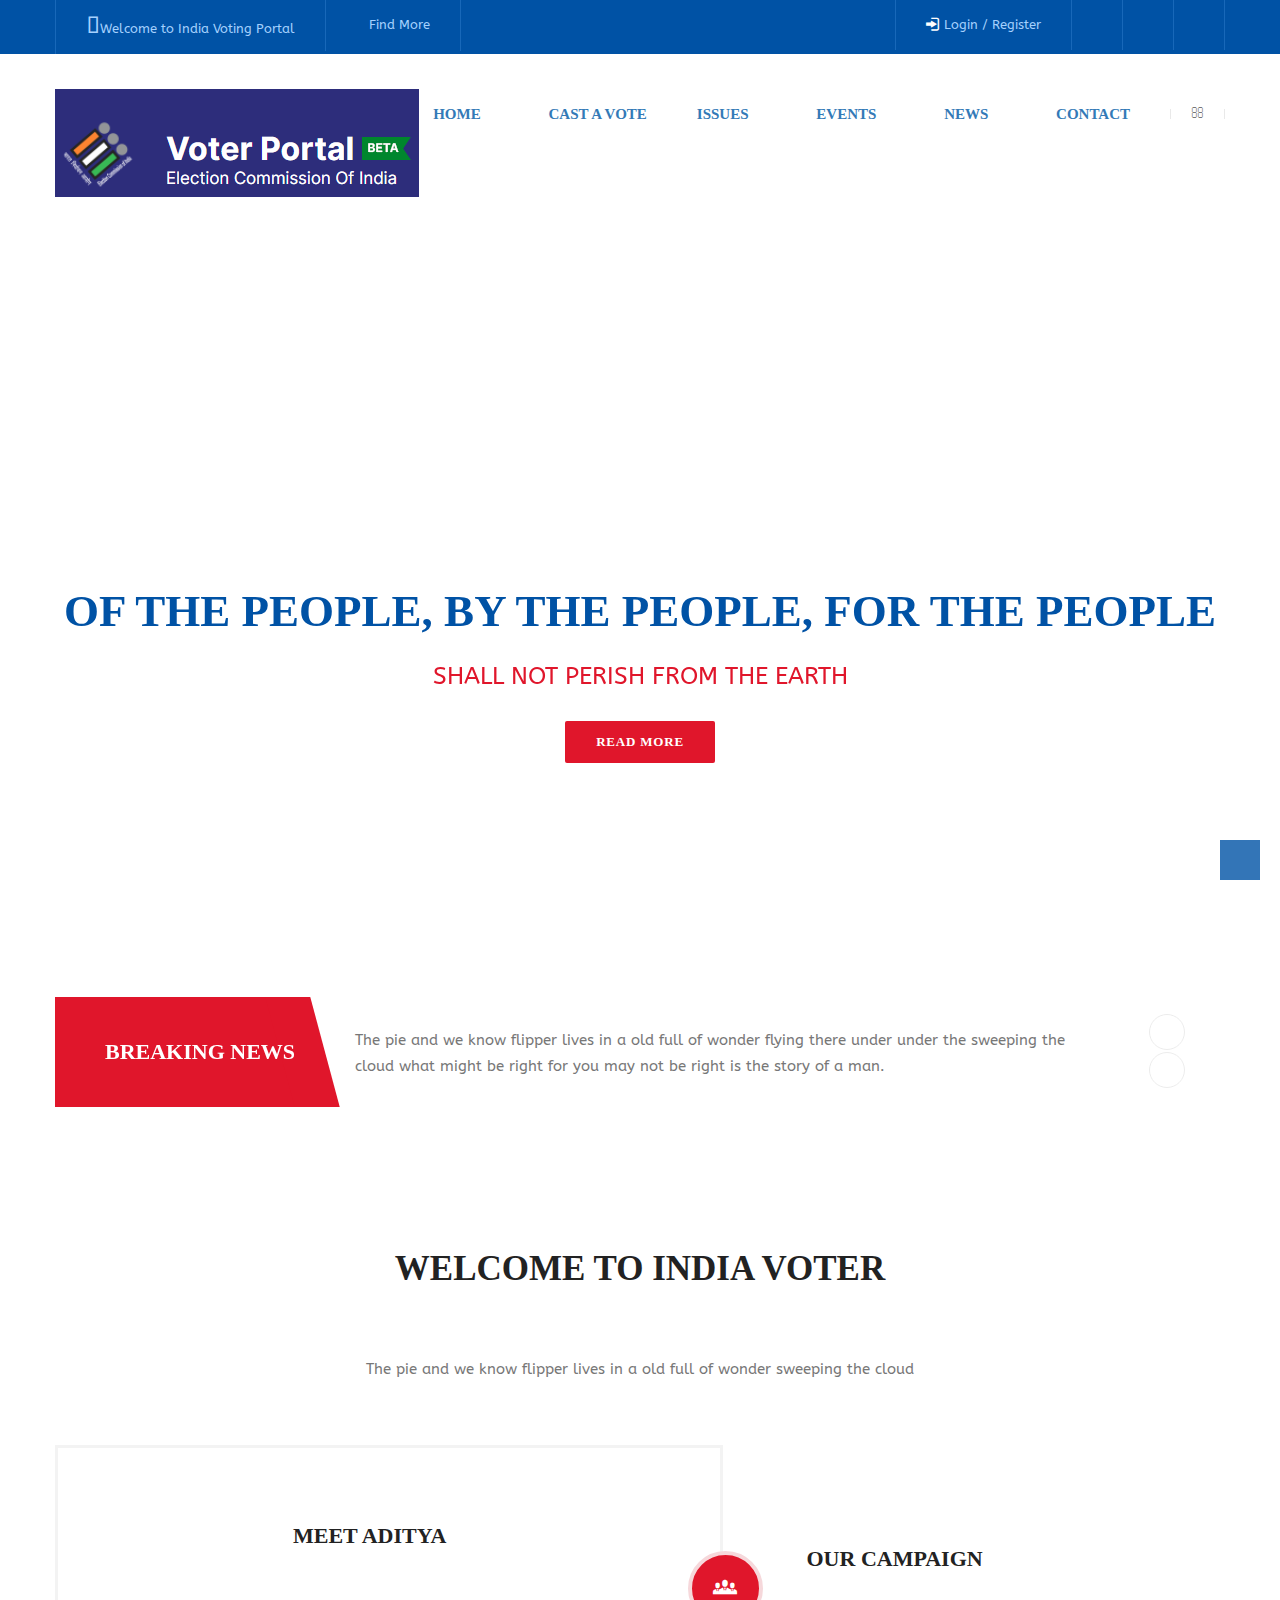
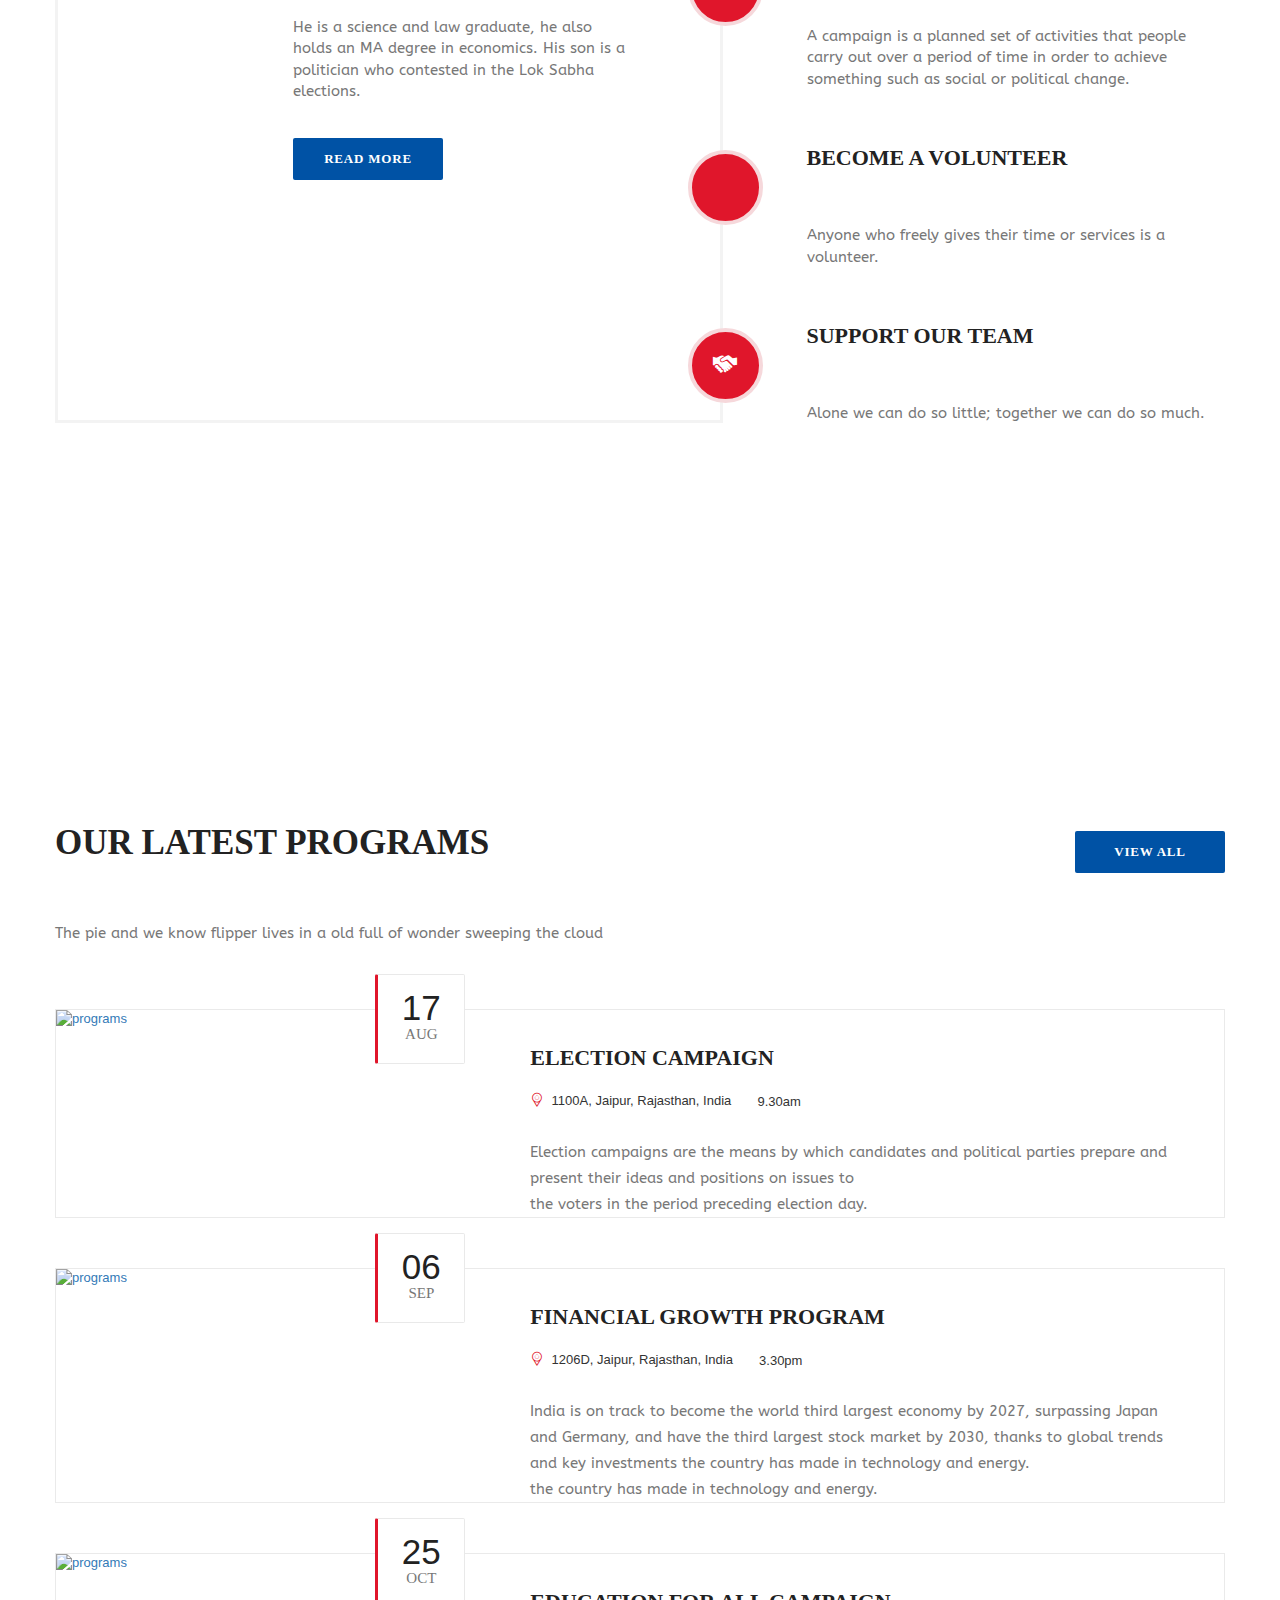
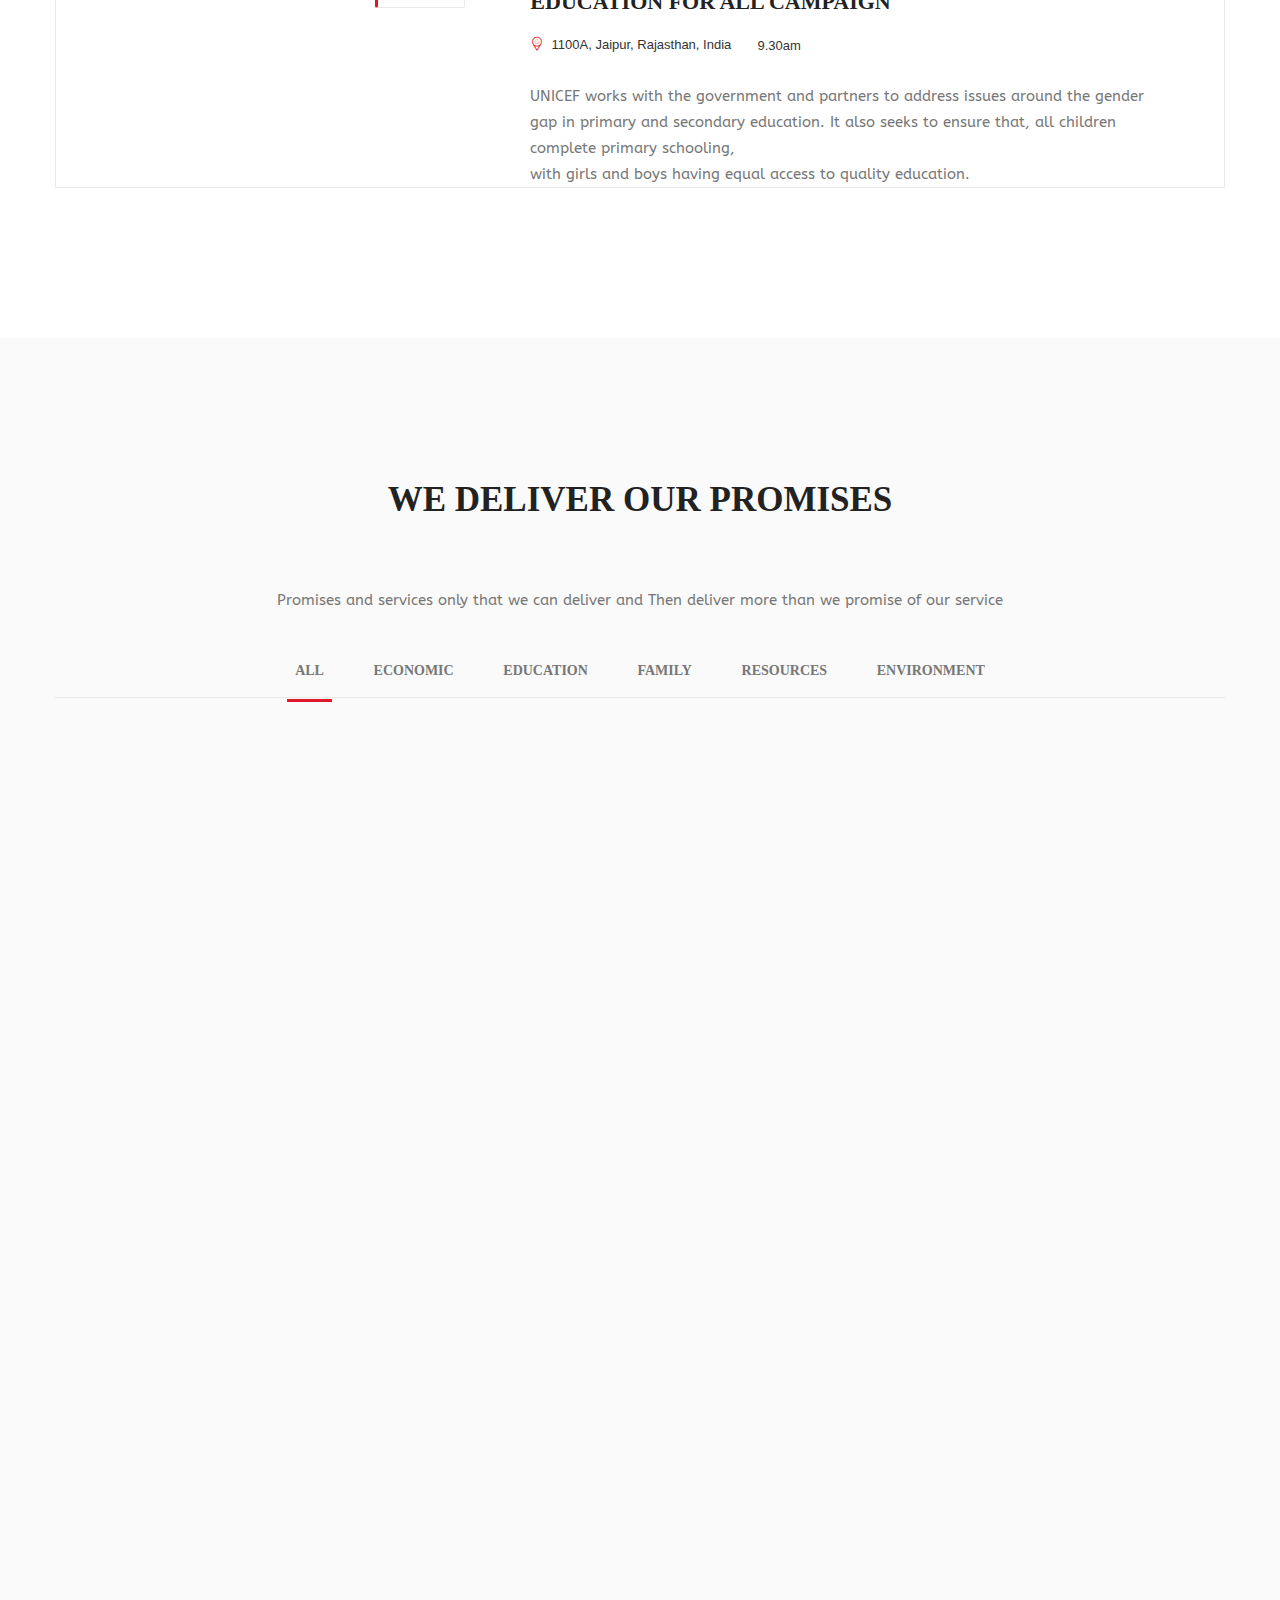
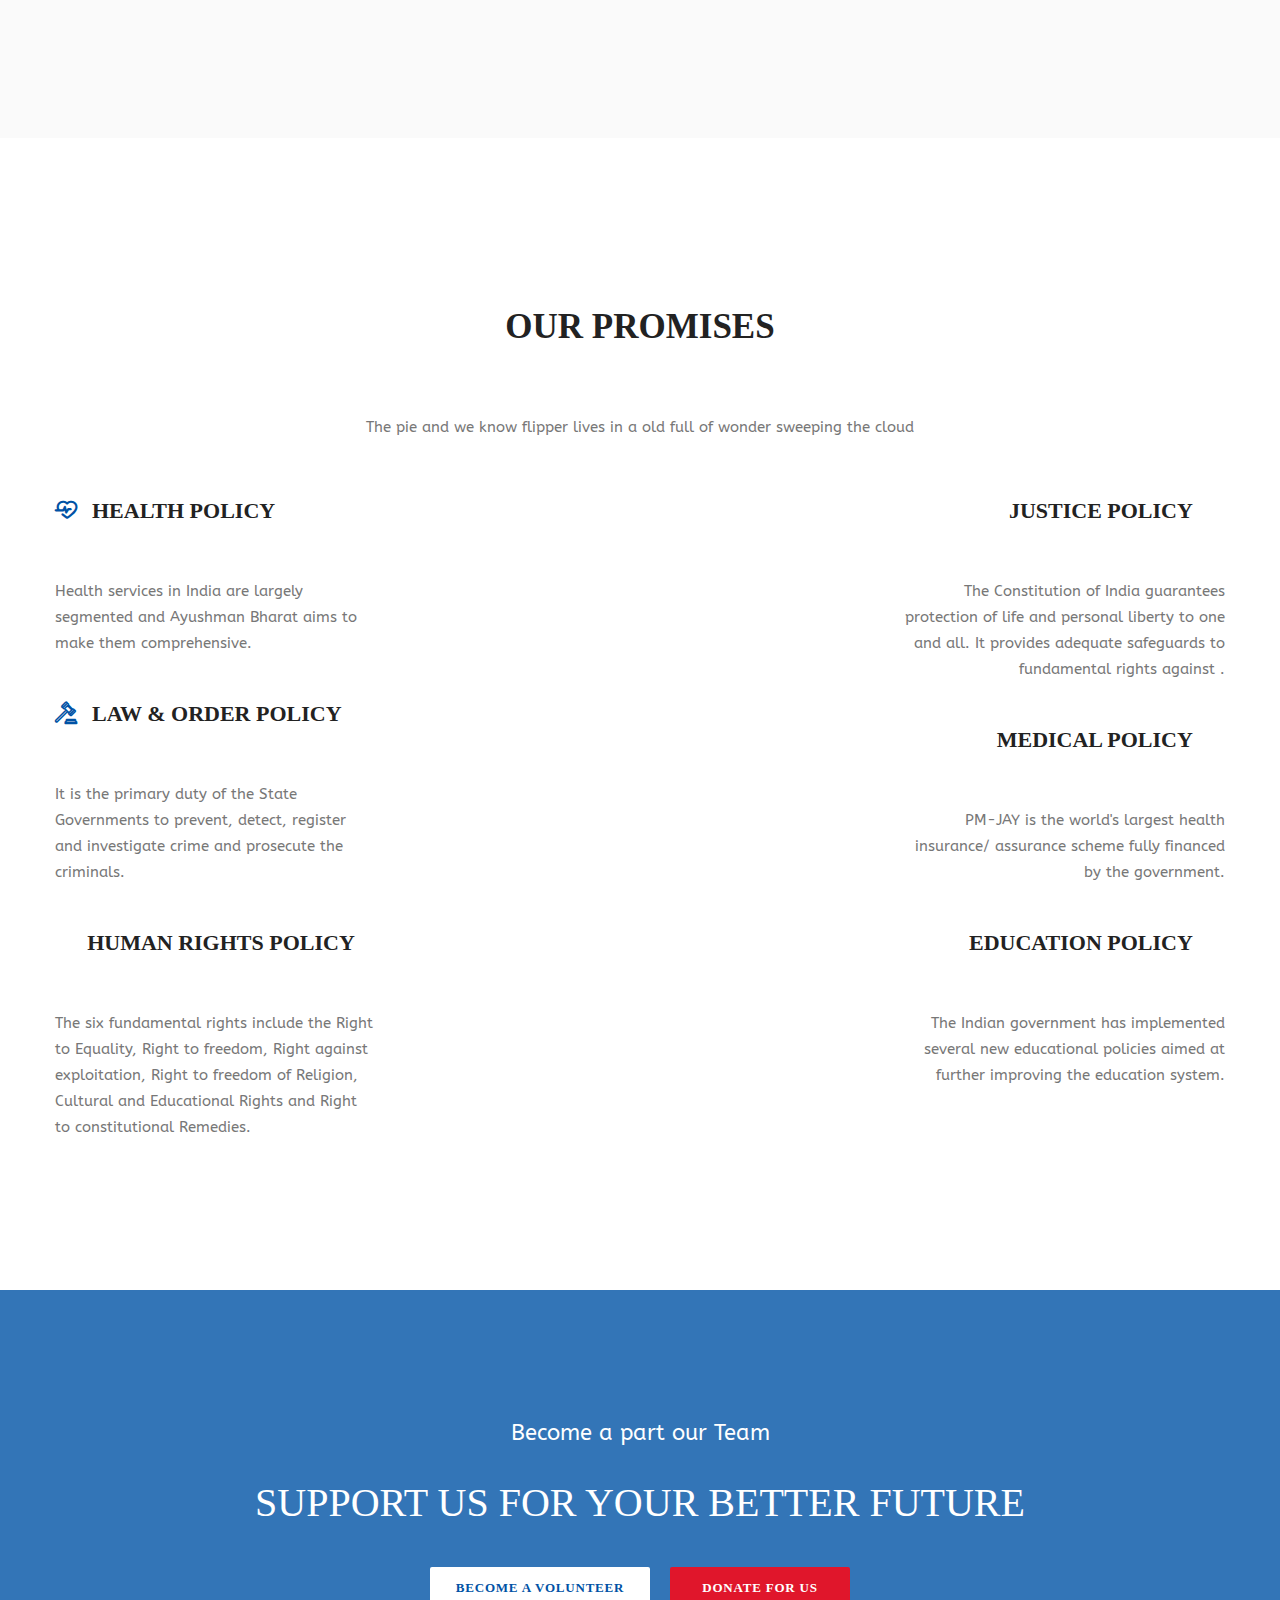
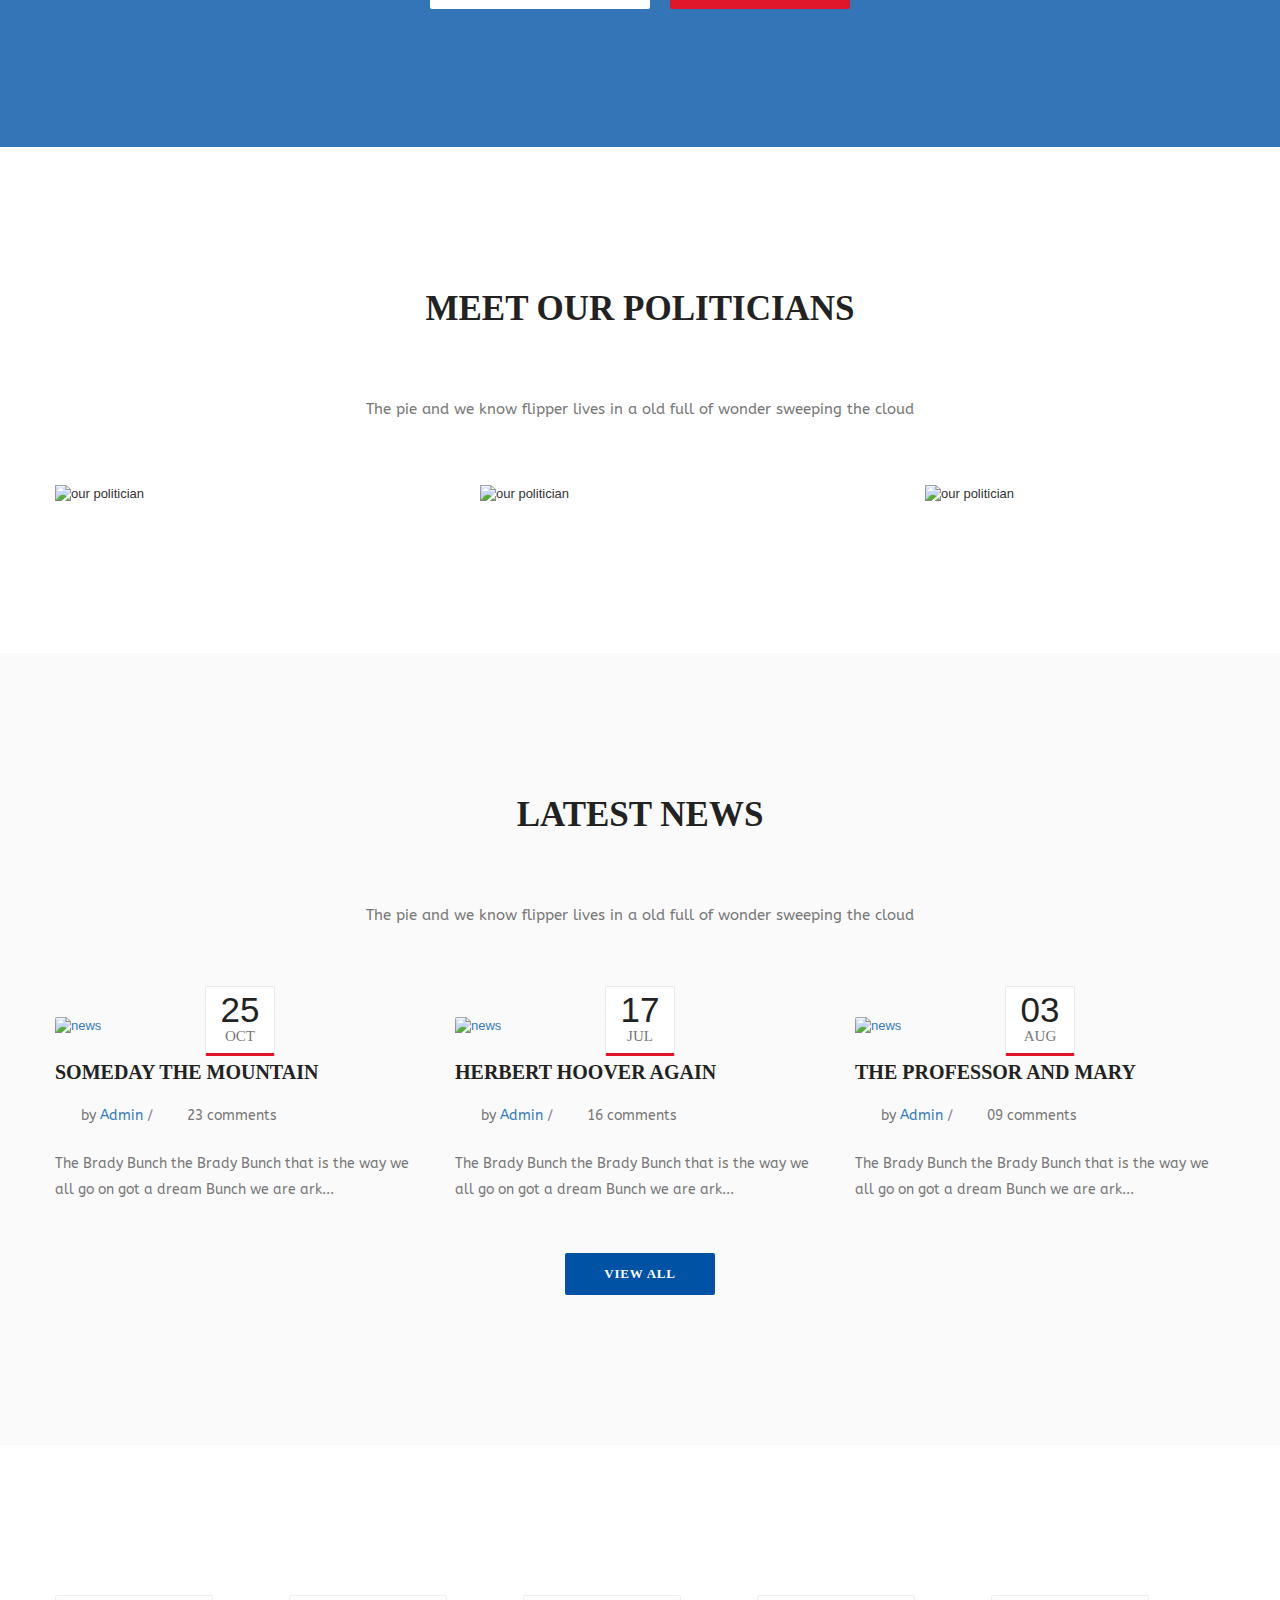
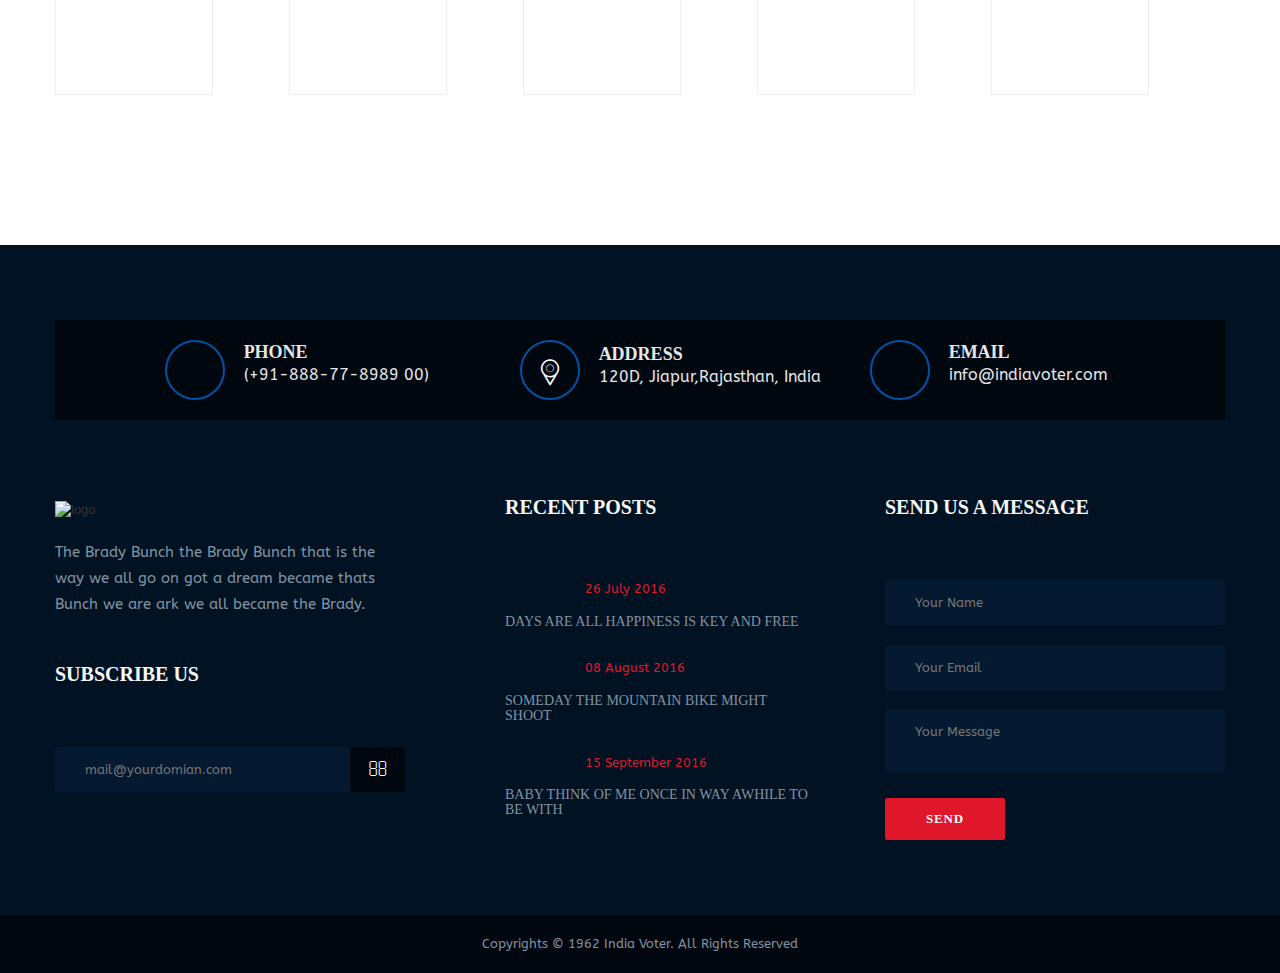
==== commit 24a940da: "Update index.html" ====
--- a/index.html
+++ b/index.html
@@ -94,7 +94,7 @@
         <nav class="navbar-1 stricky">
             <div class="container nav epd-x">
                 <div class="nav-logo fl">
-                    <a href class="db pd-y-t-35 pd-y-b-35"><img src="img/voterportal.png" alt="Logo"></a>
+                    <a href class="db pd-y-t-35 pd-y-b-35"><img src="voterportal.png" alt="Logo"></a>
                 </div>
                 <div class="fr pd-x-r-60 pd-y-50 hidden-bar-opener-wrapper">
                     <a href="#" class="db tc-3"><i class="fa hidden-bar-opener fa-bars fz-18 lh-10 fr"></i></a>
@@ -884,4 +884,4 @@
 
 </body>
 
-</html>+</html>
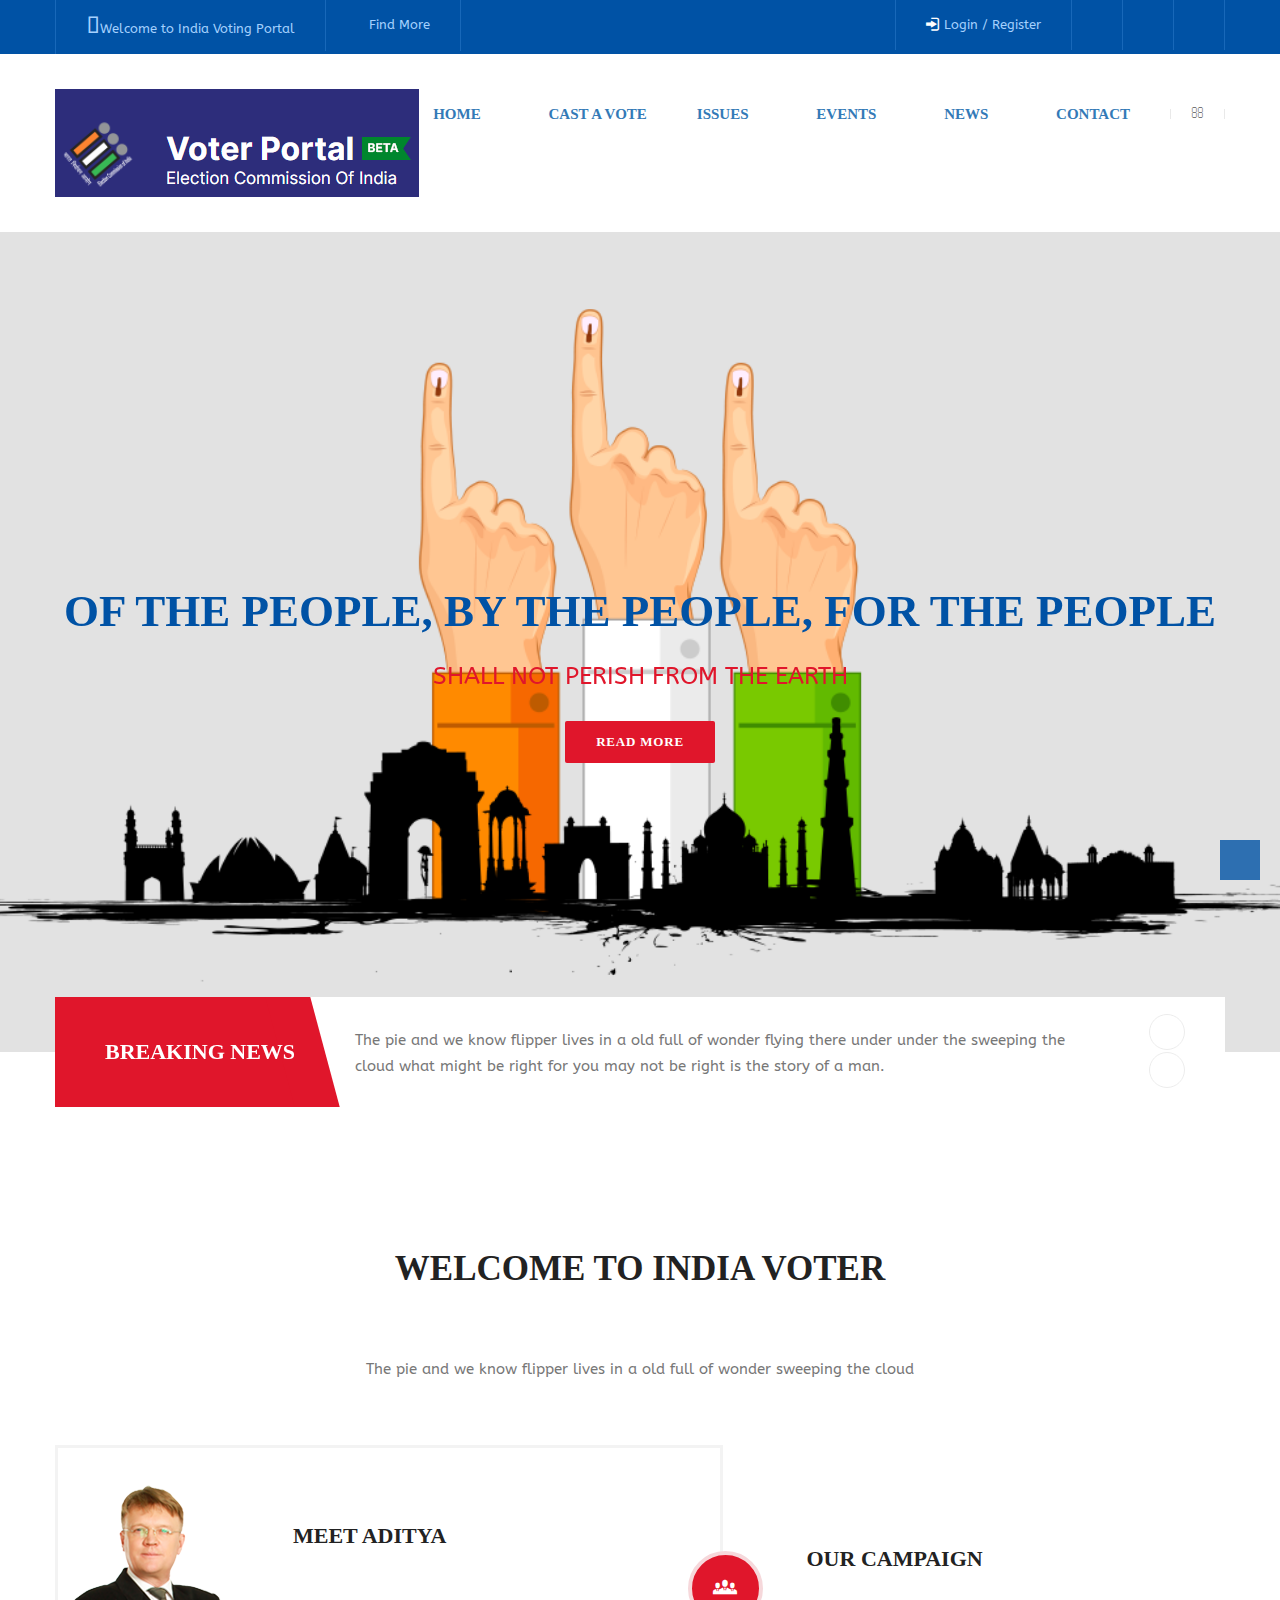
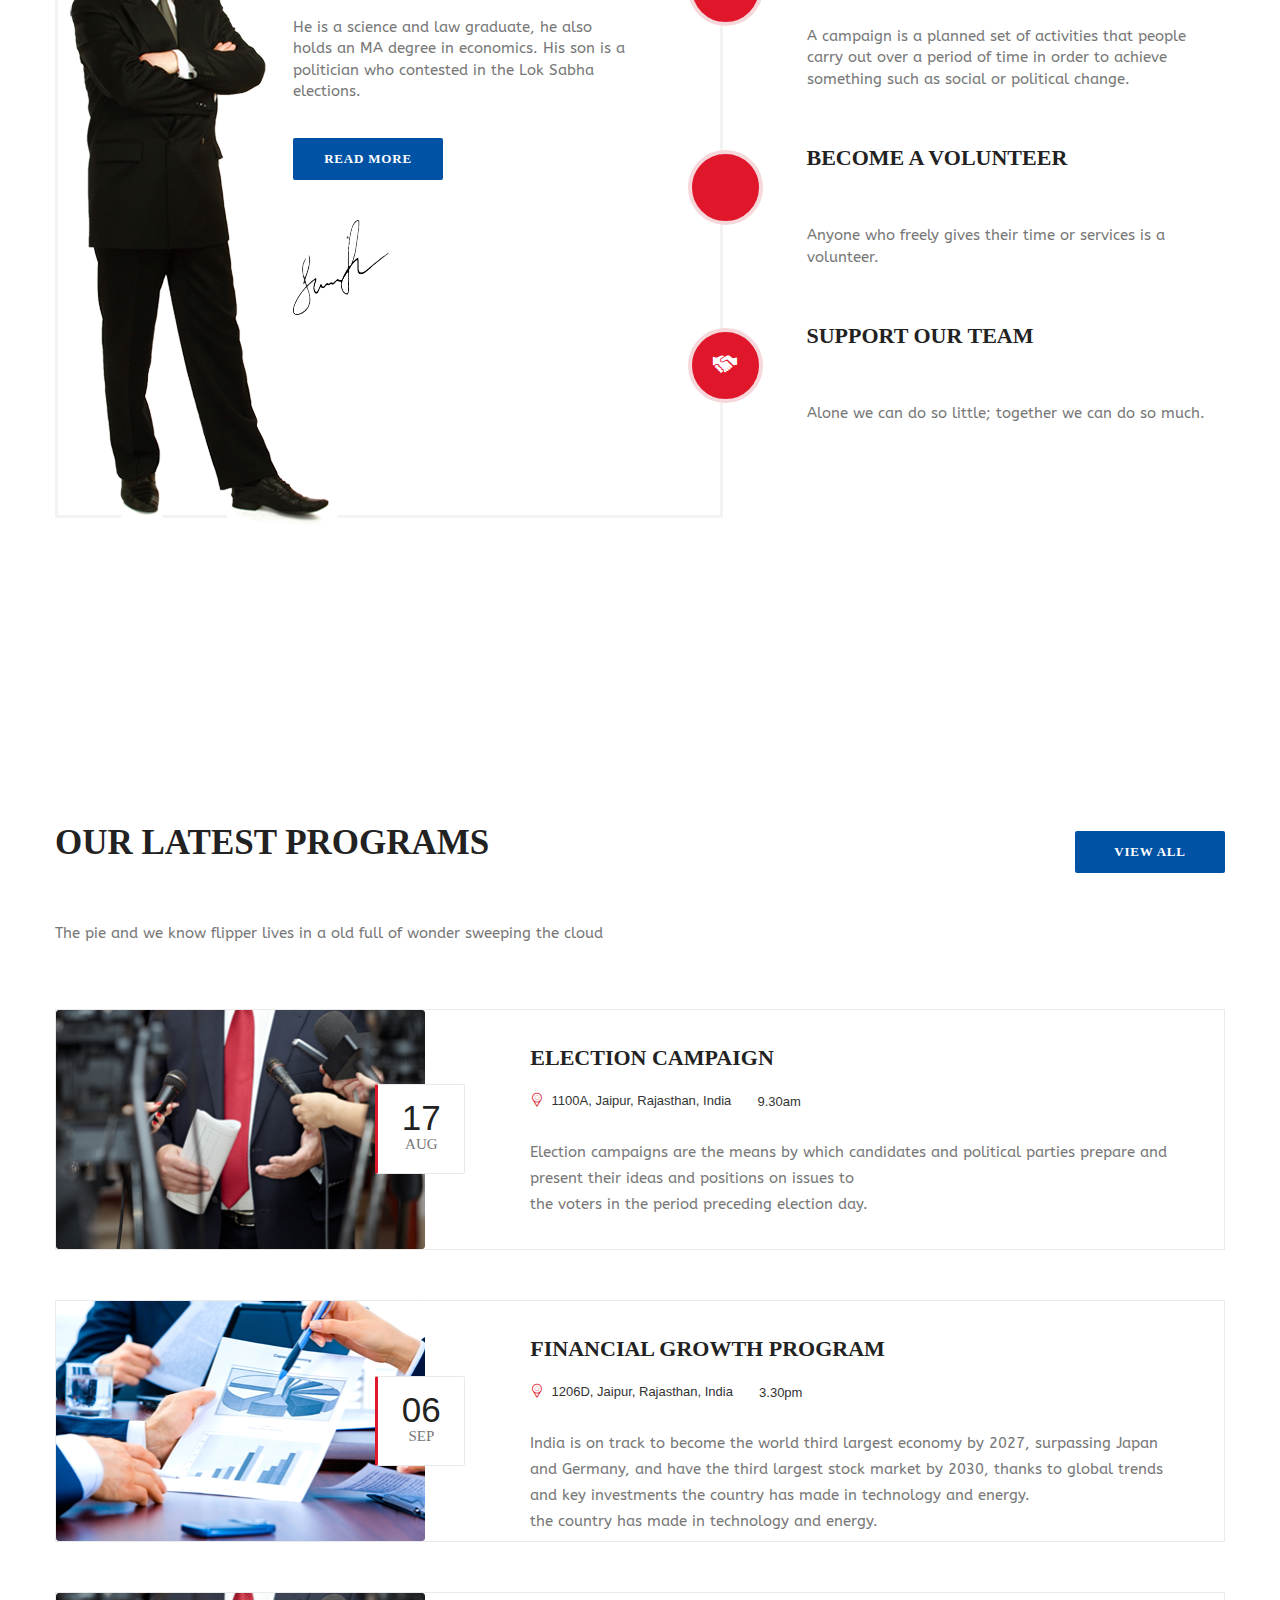
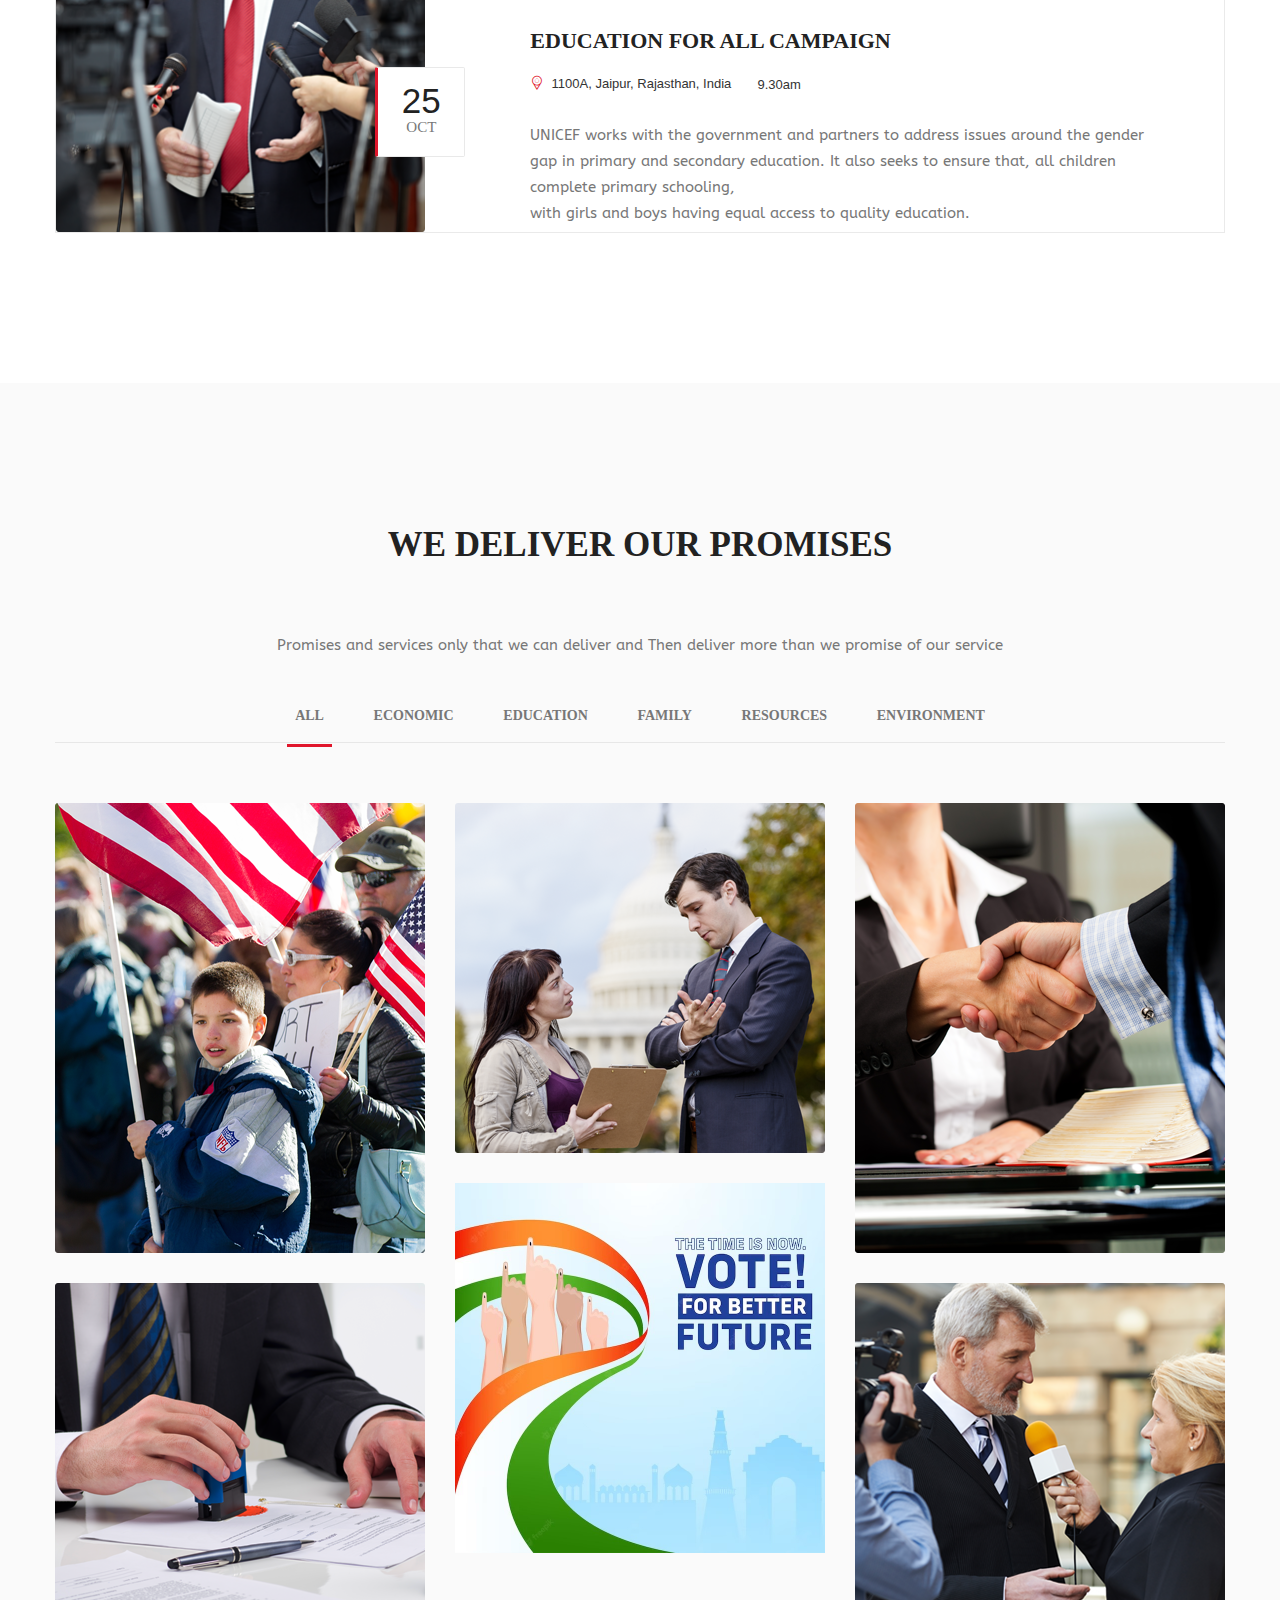
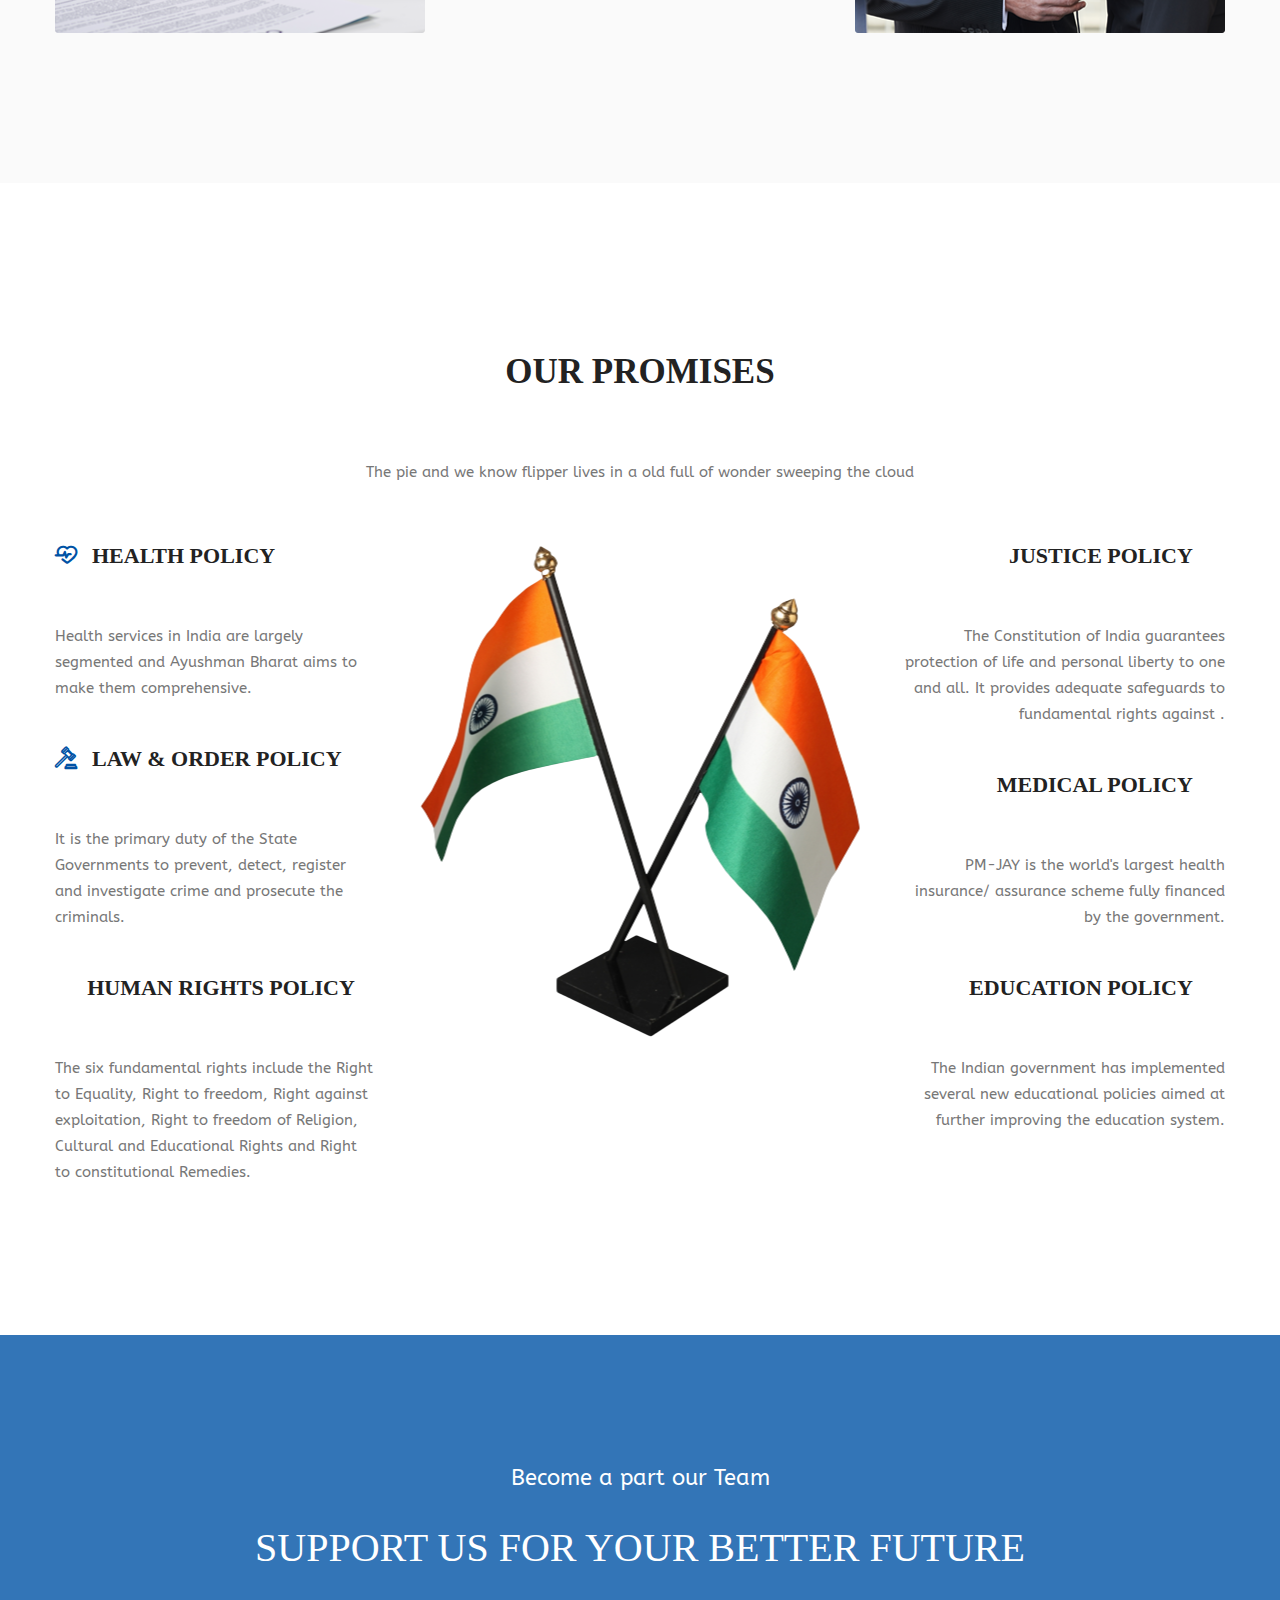
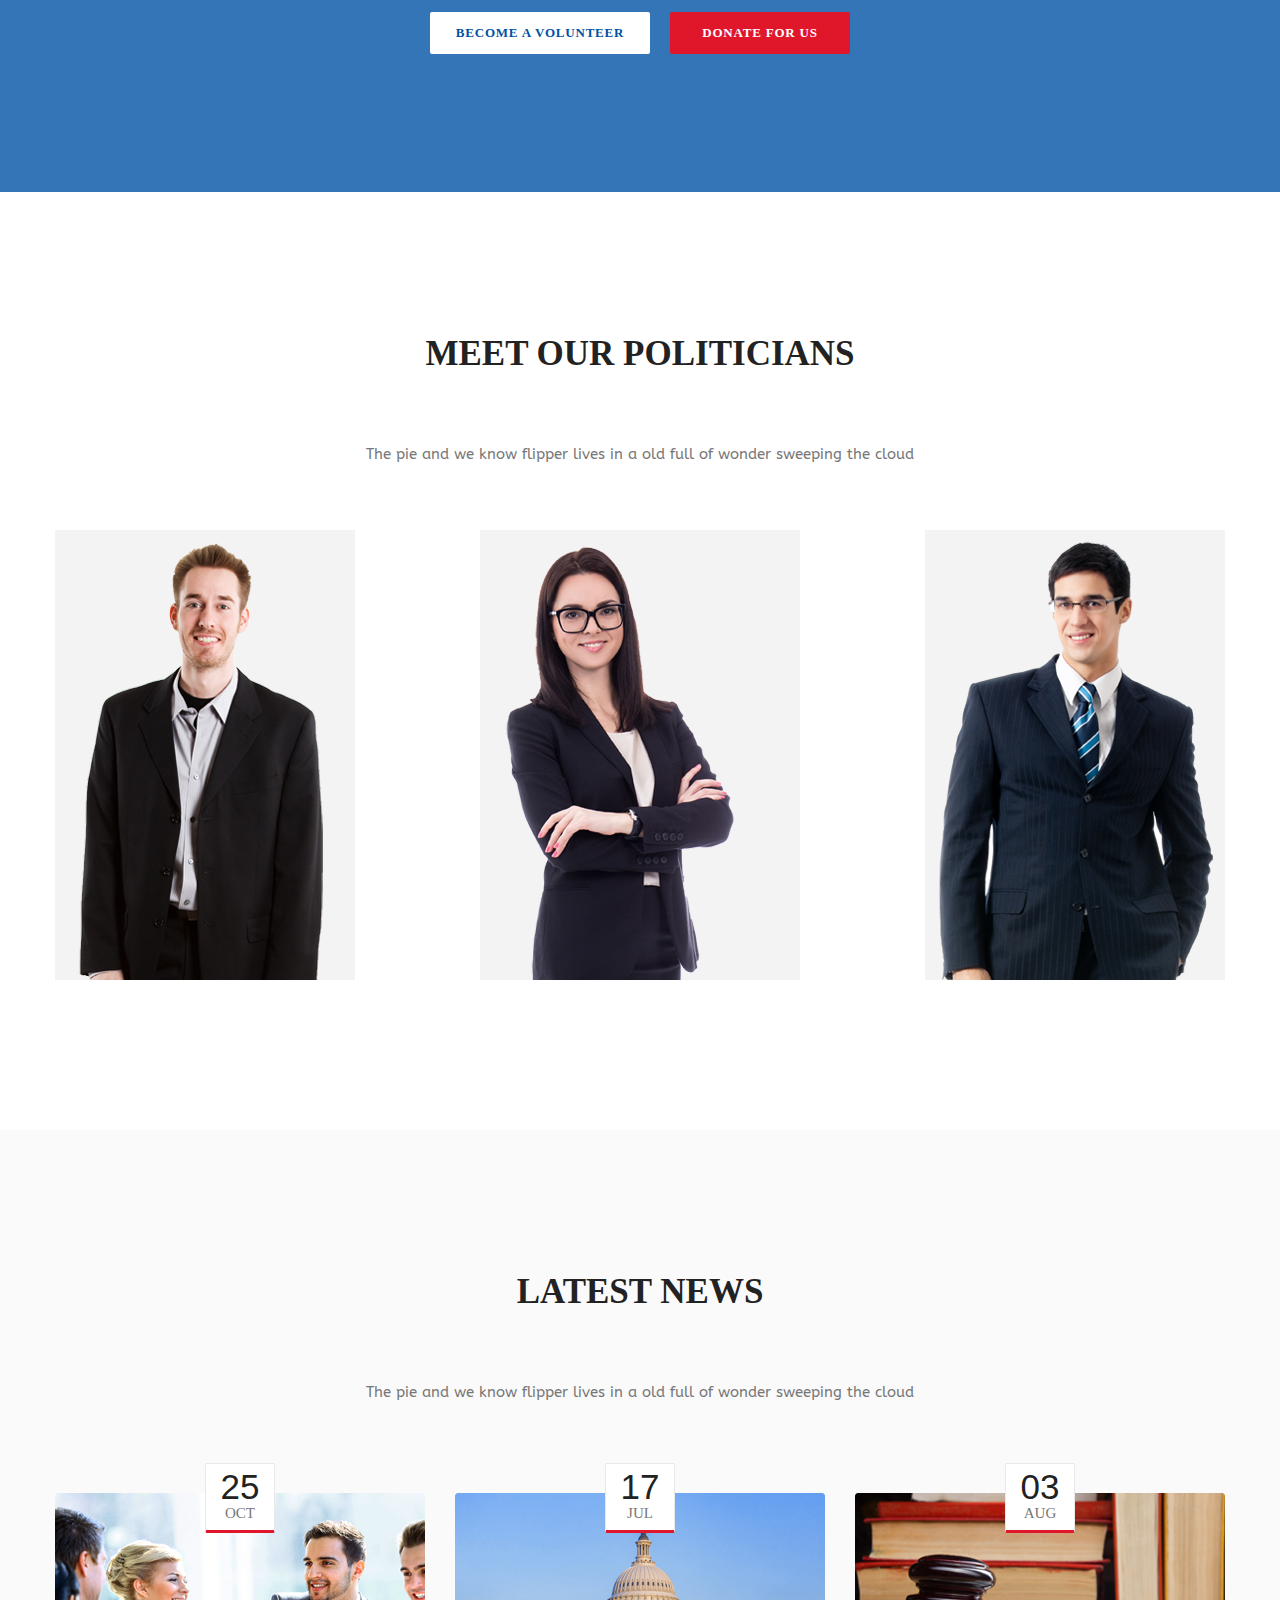
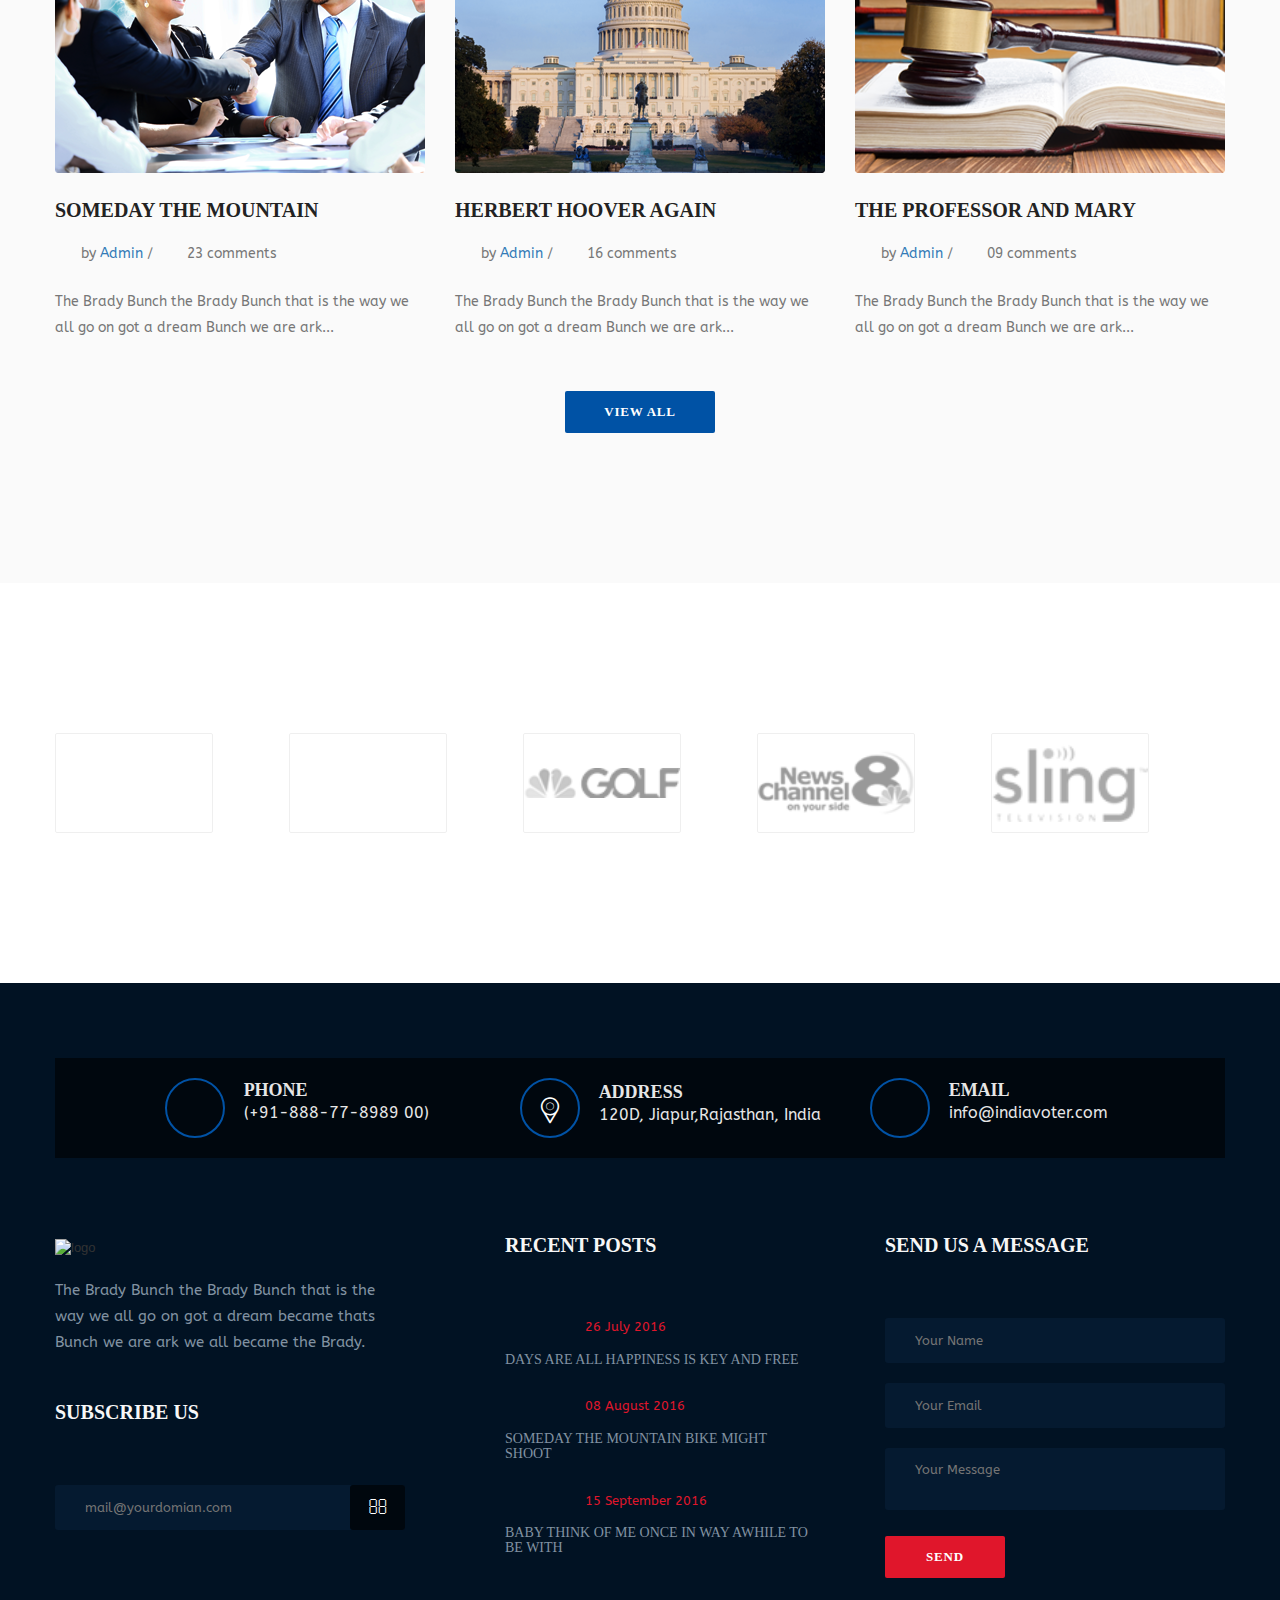
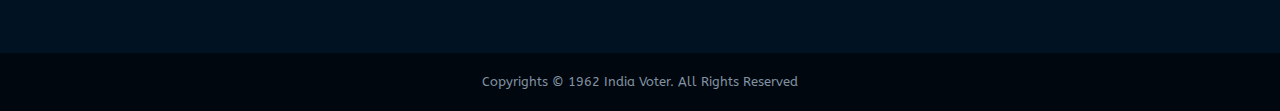
==== commit 9d96928c: "Add files via upload" ====
--- a/index.html
+++ b/index.html
@@ -147,7 +147,7 @@
                 <ul>
                     <li data-transition="papercut">
                         <!-- MAIN IMAGE -->
-                        <img src="img/slider/Indian-Election.png" alt width="1920" height="820">
+                        <img src="slider/Indian-Election.png" alt width="1920" height="820">
                         <!-- LAYER NR. 1 -->
                         <div class="tp-caption News-Title" data-x="center" data-hoffset="0" data-y="center" data-voffset="-166" data-width="123" data-height="1" data-whitespace="normal" data-transform_idle="o:1;" data-transform_in="o:0" data-transform_out="o:0" data-start="500"><img src="img/voterportal.png" alt></div>
 
@@ -171,7 +171,7 @@
                     <!-- slider-2 -->
                     <li data-transition="boxslide">
                         <!-- MAIN IMAGE -->
-                        <img src="img/slider/Indian-Election1.png" alt width="1920" height="820">
+                        <img src="slider/Indian-Election1.png" alt width="1920" height="820">
                         <!-- LAYER NR. 1 -->
                         <div class="tp-caption News-Title" data-x="center" data-hoffset="0" data-y="center" data-voffset="-145" data-width="165" data-height="1" data-whitespace="normal" data-transform_idle="o:1;" data-transform_in="o:0" data-transform_out="o:0" data-start="500"><img src="img/logo-2.png" alt></div>
 
@@ -189,9 +189,9 @@
                     <!-- slider 03 -->
                     <li data-transition="3dcurtain-horizontal">
                         <!-- MAIN IMAGE -->
-                        <img src="img/slider/Indian-Election2.jpg" alt width="1920" height="1070">
+                        <img src="slider/Indian-Election2.jpg" alt width="1920" height="1070">
                         <!-- LAYER NR. 1 -->
-                        <div class="tp-caption News-Title" data-x="center" data-hoffset="0" data-y="center" data-voffset="-65" data-width="123" data-height="1" data-whitespace="normal" data-transform_idle="o:1;" data-transform_in="o:0" data-transform_out="o:0" data-start="500"><img src="img/logo-3.png" alt></div>
+                        <div class="tp-caption News-Title" data-x="center" data-hoffset="0" data-y="center" data-voffset="-65" data-width="123" data-height="1" data-whitespace="normal" data-transform_idle="o:1;" data-transform_in="o:0" data-transform_out="o:0" data-start="500"><img src="logo-3.png" alt></div>
 
                         <!-- LAYER NR. 2 -->
                         <div class="tp-caption News-Title" data-x="center" data-hoffset="0" data-y="center" data-voffset="20" data-width="1920" data-height="30" data-whitespace="normal" data-transform_idle="o:1;" data-transform_in="o:0" data-transform_out="o:0" data-whitesapce="['nowrap','normal','normal','normal']" data-lineheight="[65,30,25,20]" data-fontsize="[50,32,28,20]" data-fontweight="[800,800,800,500]" data-start="500">
@@ -241,14 +241,14 @@
                 <p class="section-heading-center-detail">The pie and we know flipper lives in a old full of wonder sweeping the cloud </p>
                 <div class="welcome-left col-sm-7 epd-x-l">
                     <div class="welcome-left-absolute">
-                        <img src="img/resources/welcome-1.png" alt>
+                        <img src="resources/welcome-1.png" alt>
                     </div>
                     <div class="welcome-left-content">
                         <h3 class="section-sub-heading-left">MEET Aditya</h3>
                         <p class="ff-abee fz-15 tc-4 fw-n pd-y-b-35">He is a science and law graduate, he also holds an MA degree in economics. His son is a politician who contested in the Lok Sabha elections. </p>
                         <a href="#" class="db btn-two">read more</a>
                         <div class="clr"></div>
-                        <img class="pd-y-t-40" src="img/resources/welcome-2.png" alt>
+                        <img class="pd-y-t-40" src="resources/welcome-2.png" alt>
                     </div>
                 </div>
                 <div class="welcome-right col-sm-5 pd-x-l-35">
@@ -293,7 +293,7 @@
                 <div class="col-sm-4 epd-x-l pd-x-r-20">
                     <a href="#">
                         <div class="programs-item-img-holder">
-                            <img src="img/resources/programs-1.png" alt="programs">
+                            <img src="resources/programs-1.png" alt="programs">
                             <div class="programs-item-img-date">
                                 <h2 class="fz-35 pd-y-t-20 lh-26 tc-3 fz-abee fw-n text-center">17</h2>
                                 <p class="tc-4 lh-26 ff-ssp text-uppercase fz-15 fw-n text-center">aug</p>
@@ -318,7 +318,7 @@
                 <div class="col-sm-4 epd-x-l pd-x-r-20">
                     <a href="#">
                         <div class="programs-item-img-holder">
-                            <img src="img/resources/programs-2.png" alt="programs">
+                            <img src="resources/programs-2.png" alt="programs">
                             <div class="programs-item-img-date">
                                 <h2 class="fz-35 pd-y-t-20 lh-26 tc-3 fz-abee fw-n text-center">06</h2>
                                 <p class="tc-4 lh-26 ff-ssp text-uppercase fz-15 fw-n text-center">sep</p>
@@ -343,7 +343,7 @@
                 <div class="col-sm-4 epd-x-l pd-x-r-20">
                     <a href="#">
                         <div class="programs-item-img-holder">
-                            <img src="img/resources/programs-1.png" alt="programs">
+                            <img src="resources/programs-1.png" alt="programs">
                             <div class="programs-item-img-date">
                                 <h2 class="fz-35 pd-y-t-20 lh-26 tc-3 fz-abee fw-n text-center">25</h2>
                                 <p class="tc-4 lh-26 ff-ssp text-uppercase fz-15 fw-n text-center">oct</p>
@@ -386,7 +386,7 @@
                 <div id="mixit" class="mixit pd-y-t-60">
                     <div class="mix col-sm-4 pd-x-r-20 category-2 category-4 epd-x-l">
                         <div class="mix-img-wrapper pos-r">
-                            <img src="img/resources/promises-1.png" alt>
+                            <img src="resources/promises-1.png" alt>
                             <div class="overlay">
                                 <div class="overlay-content">
                                     <h4 class="ff-ssp text-uppercase text-center fz-20 fw-b lh-14 tc-6 pd-y-b-20">5 min corruption law</h4>
@@ -397,7 +397,7 @@
                     </div>
                     <div class="mix col-sm-4 pd-x-r-20 epd-x-l category-1 pd-y-t-30">
                         <div class="mix-img-wrapper pos-r">
-                            <img src="img/resources/promises-2.png" alt>
+                            <img src="resources/promises-2.png" alt>
                             <div class="overlay">
                                 <div class="overlay-content">
                                     <h4 class="ff-ssp text-uppercase text-center fz-20 fw-b lh-14 tc-6 pd-y-b-20">5 min corruption law</h4>
@@ -409,7 +409,7 @@
                     <div class="gap"></div>
                     <div class="mix col-sm-4 pd-x-10">
                         <div class="mix-img-wrapper pos-r">
-                            <img src="img/resources/promises-3.png" alt>
+                            <img src="resources/promises-3.png" alt>
                             <div class="overlay">
                                 <div class="overlay-content">
                                     <h4 class="ff-ssp text-uppercase text-center fz-20 fw-b lh-14 tc-6 pd-y-b-20">5 min corruption law</h4>
@@ -420,7 +420,7 @@
                     </div>
                     <div class="mix col-sm-4 pd-x-10 category-1 category-3 pd-y-t-30">
                         <div class="mix-img-wrapper pos-r">
-                            <img src="img/election.jpeg" alt>
+                            <img src="election.jpeg" alt>
                             <div class="overlay">
                                 <div class="overlay-content">
                                     <h4 class="ff-ssp text-uppercase text-center fz-20 fw-b lh-14 tc-6 pd-y-b-20">5 min corruption law</h4>
@@ -432,7 +432,7 @@
                     <div class="gap"></div>
                     <div class="mix col-sm-4 pd-x-l-20 category-2 category-4 epd-x-r">
                         <div class="mix-img-wrapper pos-r">
-                            <img src="img/resources/promises-5.png" alt>
+                            <img src="resources/promises-5.png" alt>
                             <div class="overlay">
                                 <div class="overlay-content">
                                     <h4 class="ff-ssp text-uppercase text-center fz-20 fw-b lh-14 tc-6 pd-y-b-20">5 min corruption law</h4>
@@ -443,7 +443,7 @@
                     </div>
                     <div class="mix col-sm-4 pd-x-l-20 category-2 category-3 category-1 epd-x-r pd-y-t-30">
                         <div class="mix-img-wrapper pos-r">
-                            <img src="img/resources/promises-6.png" alt>
+                            <img src="resources/promises-6.png" alt>
                             <div class="overlay">
                                 <div class="overlay-content">
                                     <h4 class="ff-ssp text-uppercase text-center fz-20 fw-b lh-14 tc-6 pd-y-b-20">5 min corruption law</h4>
@@ -483,7 +483,7 @@
                     </div>
                 </div>
                 <div class="our-promises-content-absolute">
-                    <img src="img/resources/india_flag.png" alt>
+                    <img src="resources/india_flag.png" alt>
                 </div>
                 <!-- our-promises-right -->
                 <div class="col-sm-4 col-sm-offset-4 epd-x-r pd-x-l-70">
@@ -529,7 +529,7 @@
             <p class="section-heading-center-detail">The pie and we know flipper lives in a old full of wonder sweeping the cloud </p>
             <div class="col-md-4 epd-x-l pd-x-r-90">
                 <div class="politicians-img-wrapper-1 pos-r">
-                    <img src="img/resources/politician-1.png" alt="our politician">
+                    <img src="resources/politician-1.png" alt="our politician">
                     <div class="politicians-img-overlay-1">
                         <h4 class="ff-ssp fz-22 fw-n pd-y-t-102 pd-y-b-25 text-uppercase tc-3 lh-15"></h4>
                         <a href="team-single.html"><p class="tc-1 fz-14 fw-n ff-abee lh-10 pd-y-b-35">Media wing specialist</p></a>
@@ -544,7 +544,7 @@
             </div>
             <div class="col-md-4 pd-x-l-35 pd-x-r-35">
                 <div class="politicians-img-wrapper-2 pos-r politicians-img-wrapper-different">
-                    <img src="img/resources/politician-2.png" alt="our politician">
+                    <img src="resources/politician-2.png" alt="our politician">
                     <div class="politicians-img-overlay-2">
                         <h4 class="ff-ssp fz-22 fw-n pd-y-t-102 pd-y-b-25 text-uppercase tc-3 lh-15"></h4>
                         <a href="team-single.html"><p class="tc-1 fz-14 fw-n ff-abee lh-10 pd-y-b-35">Urmila</p></a>
@@ -559,7 +559,7 @@
             </div>
             <div class="col-md-4 epd-x-r pd-x-l-90">
                 <div class="politicians-img-wrapper-3 pos-r">
-                    <img src="img/resources/politician-3.png" alt="our politician">
+                    <img src="resources/politician-3.png" alt="our politician">
                     <div class="politicians-img-overlay-3">
                         <h4 class="ff-ssp fz-22 fw-n pd-y-t-102 text-right pd-y-b-25 text-uppercase tc-3 lh-15">Gautam</h4>
                         <a href="team-single.html"><p class="tc-1 fz-14 fw-n ff-abee lh-10 text-right pd-y-b-35">Education consultent</p></a>
@@ -587,7 +587,7 @@
                     <div class="col-sm-4 pd-y-t-25 epd-x-l pd-x-r-20">
                         <a href="#">
                             <div class="news-content-img-holder clearfix">
-                                <img src="img/resources/news-1.png" alt="news">
+                                <img src="resources/news-1.png" alt="news">
                                 <div class="news-content-img-date">
                                     <h2 class="fz-35 pd-y-t-10 lh-26 tc-3 fz-abee fw-n text-center">25</h2>
                                     <p class="tc-4 lh-26 ff-ssp text-uppercase fz-15 fw-n text-center">oct</p>
@@ -608,7 +608,7 @@
                     <div class="col-sm-4 pd-y-t-25 pd-x-10">
                         <a href="#">
                             <div class="news-content-img-holder clearfix">
-                                <img src="img/resources/news-2.png" alt="news">
+                                <img src="resources/news-2.png" alt="news">
                                 <div class="news-content-img-date">
                                     <h2 class="fz-35 pd-y-t-10 lh-26 tc-3 fz-abee fw-n text-center">17</h2>
                                     <p class="tc-4 lh-26 ff-ssp text-uppercase fz-15 fw-n text-center">jul</p>
@@ -629,7 +629,7 @@
                     <div class="col-sm-4 pd-y-t-25 epd-x-r pd-x-l-20">
                         <a href="#">
                             <div class="news-content-img-holder clearfix">
-                                <img src="img/resources/news-3.png" alt="news">
+                                <img src="resources/news-3.png" alt="news">
                                 <div class="news-content-img-date">
                                     <h2 class="fz-35 pd-y-t-10 lh-26 tc-3 fz-abee fw-n text-center">03</h2>
                                     <p class="tc-4 lh-26 ff-ssp text-uppercase fz-15 fw-n text-center">aug</p>
@@ -660,9 +660,9 @@
 
         <div class="client container sp-lg epd-x">
             <div class="client-carousel">
-                <div class="client-carousel-item"><img src="img/clients/client-1.png" alt></div>
-                <div class="client-carousel-item"><img src="img/clients/client-2.png" alt></div>
-                <div class="client-carousel-item"><img src="img/clients/client-3.png" alt></div>
+                <div class="client-carousel-item"><img src="clients/client-1.png" alt></div>
+                <div class="client-carousel-item"><img src="clients/client-2.png" alt></div>
+                <div class="client-carousel-item"><img src="clients/client-3.png" alt></div>
                 <div class="client-carousel-item"><img src="img/clients/client-4.png" alt></div>
                 <div class="client-carousel-item"><img src="img/clients/client-5.png" alt></div>
             </div>
@@ -884,4 +884,4 @@
 
 </body>
 
-</html>
+</html>